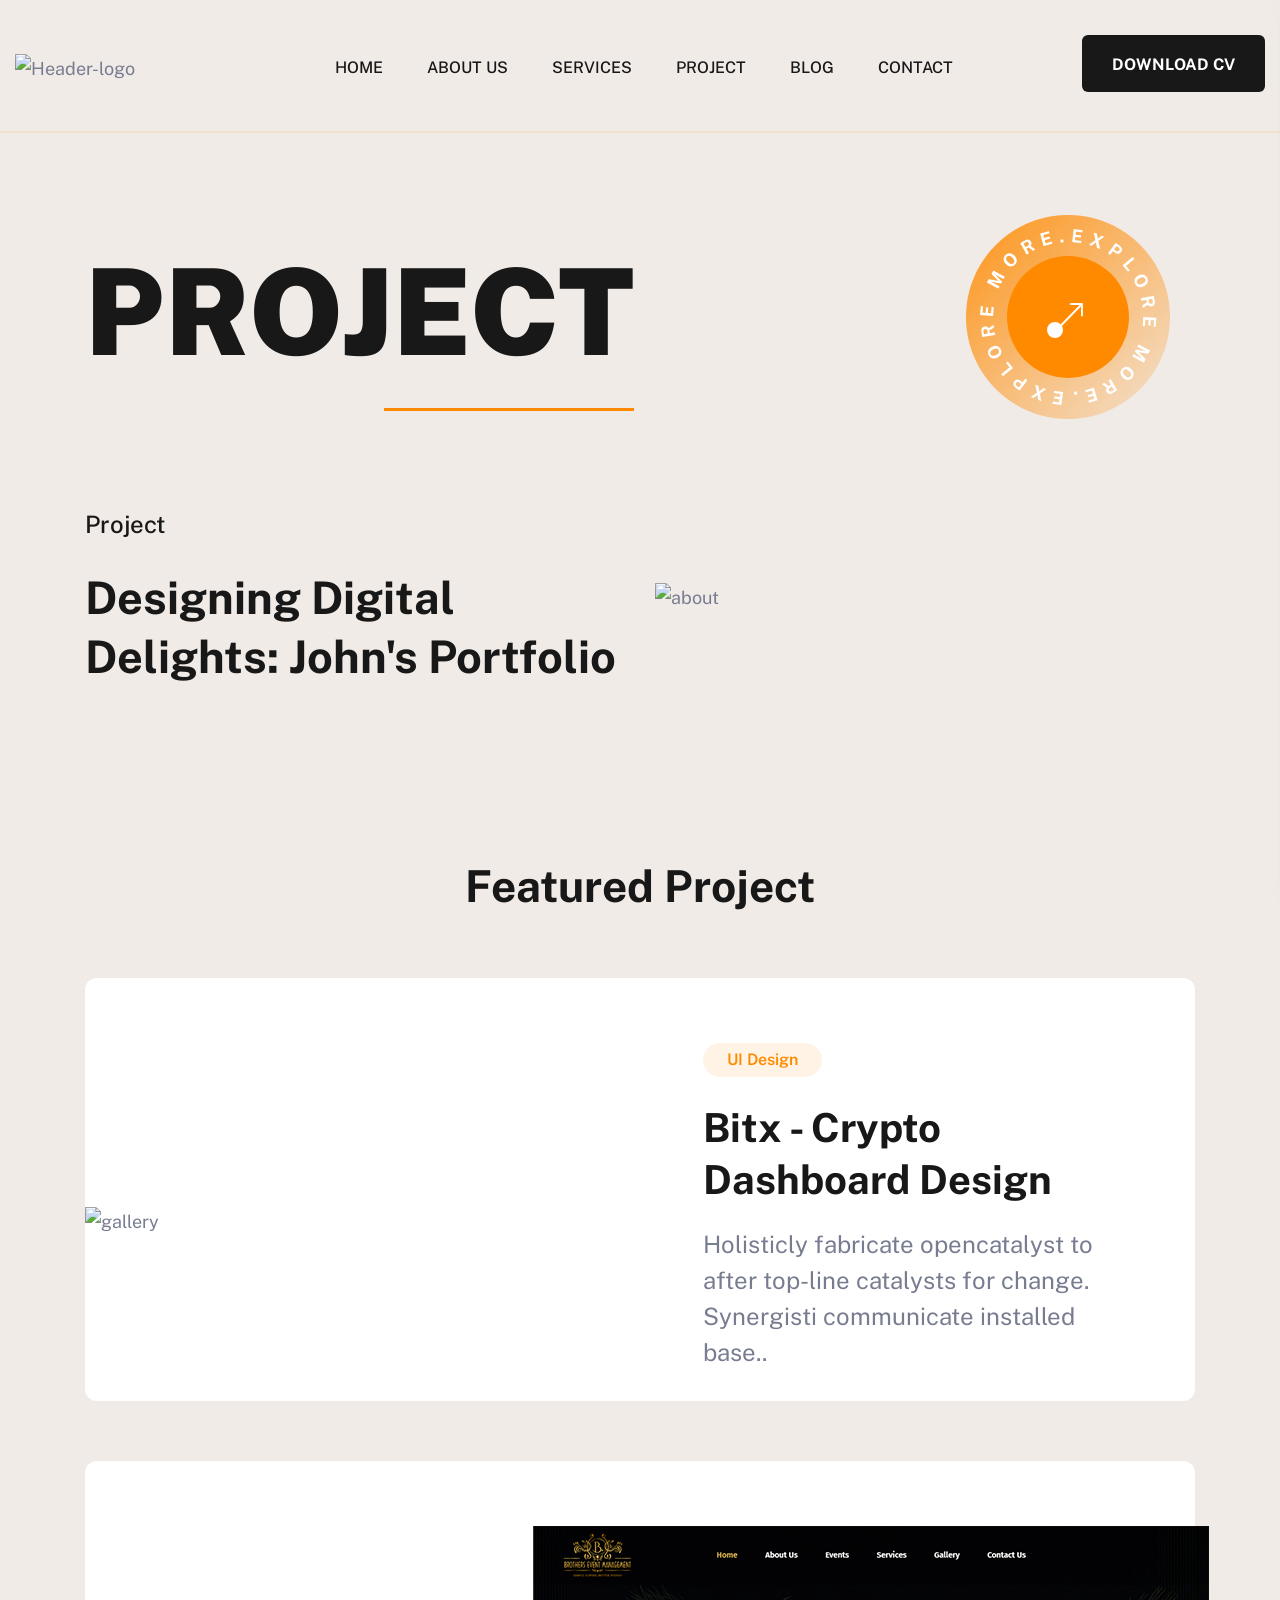
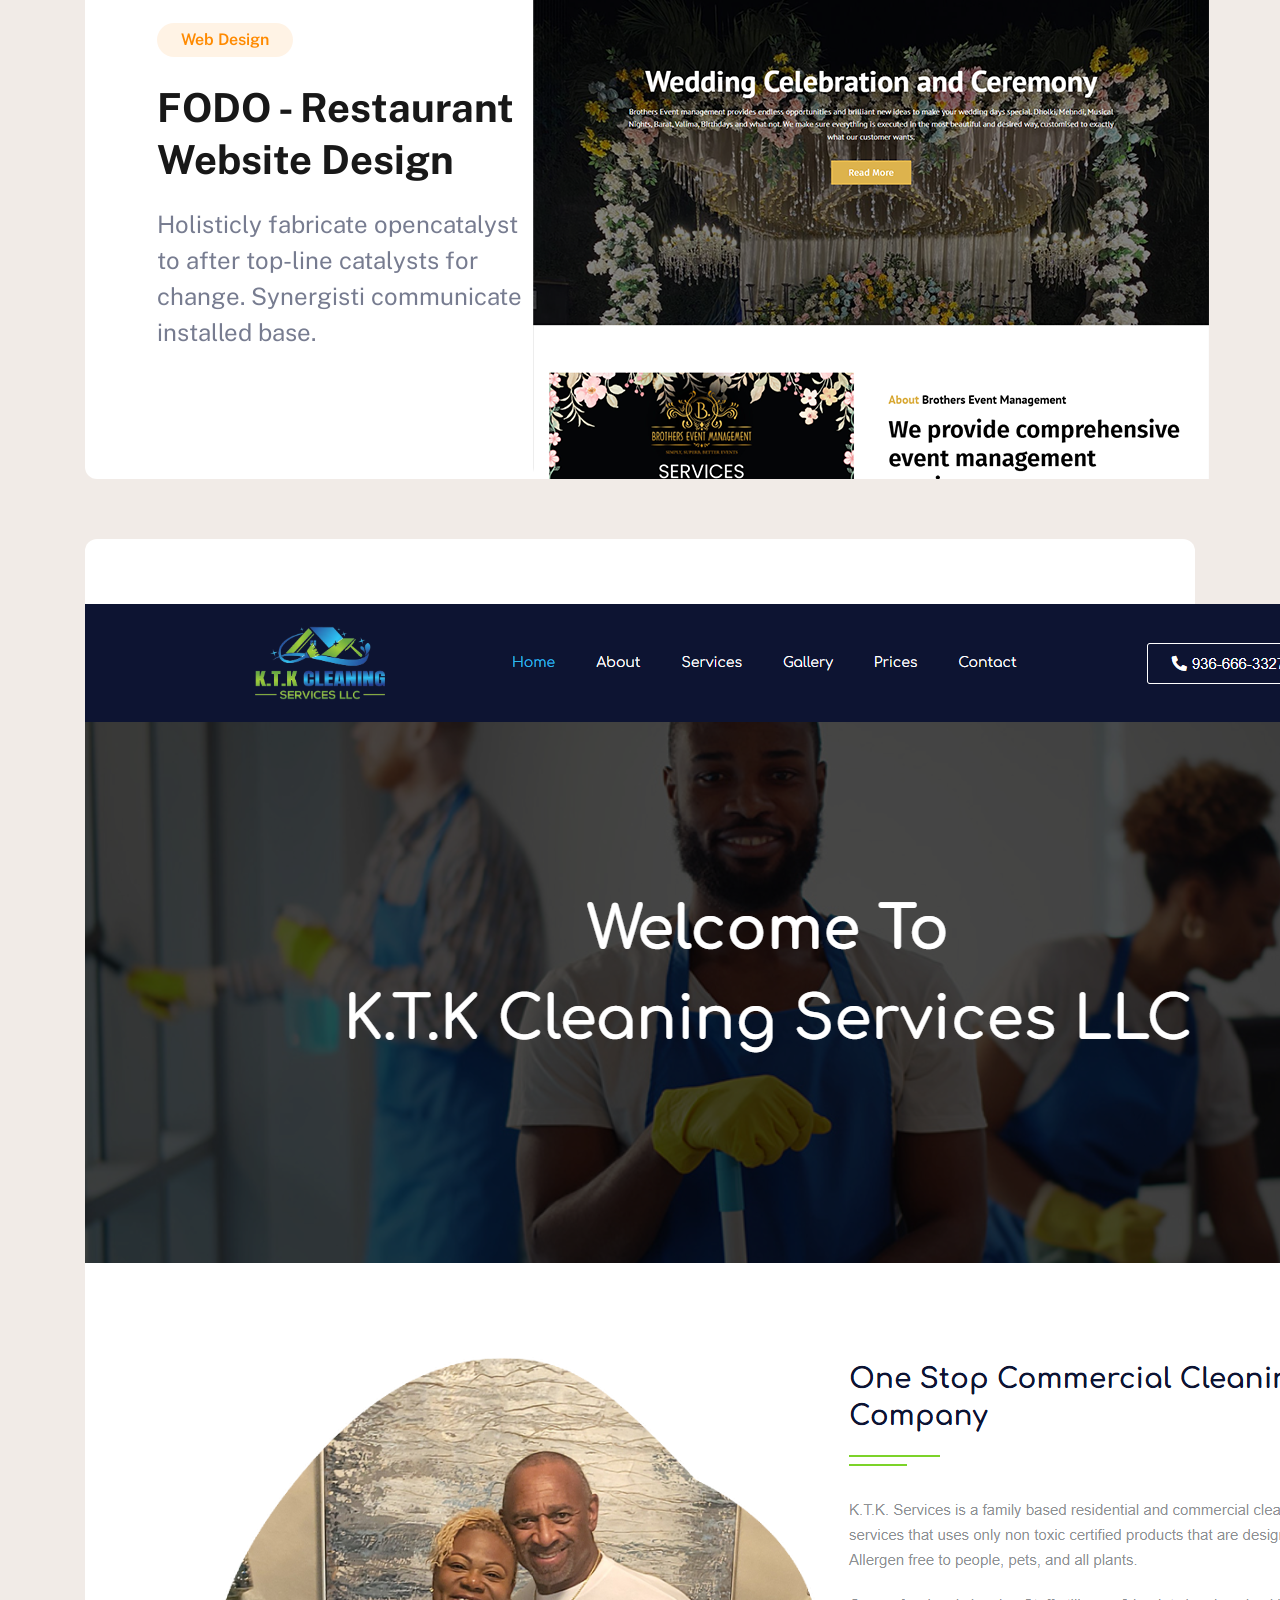
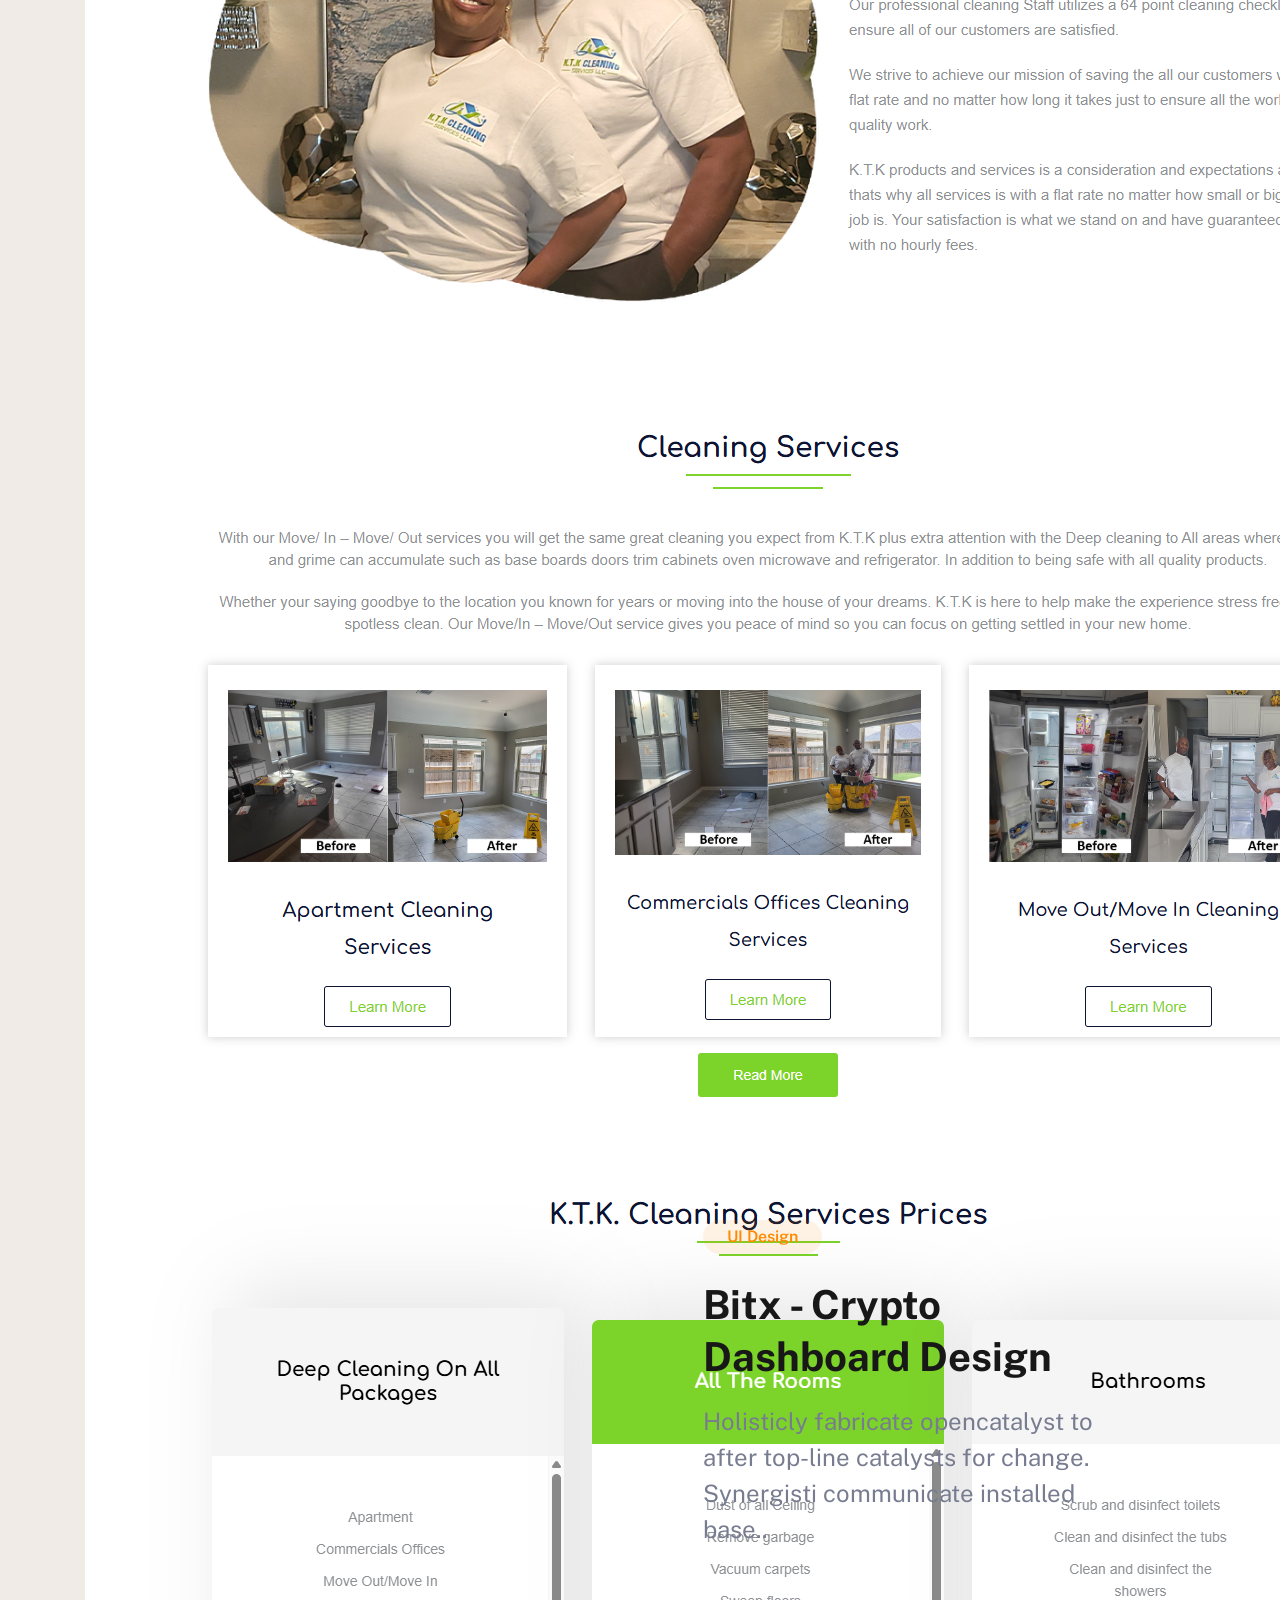
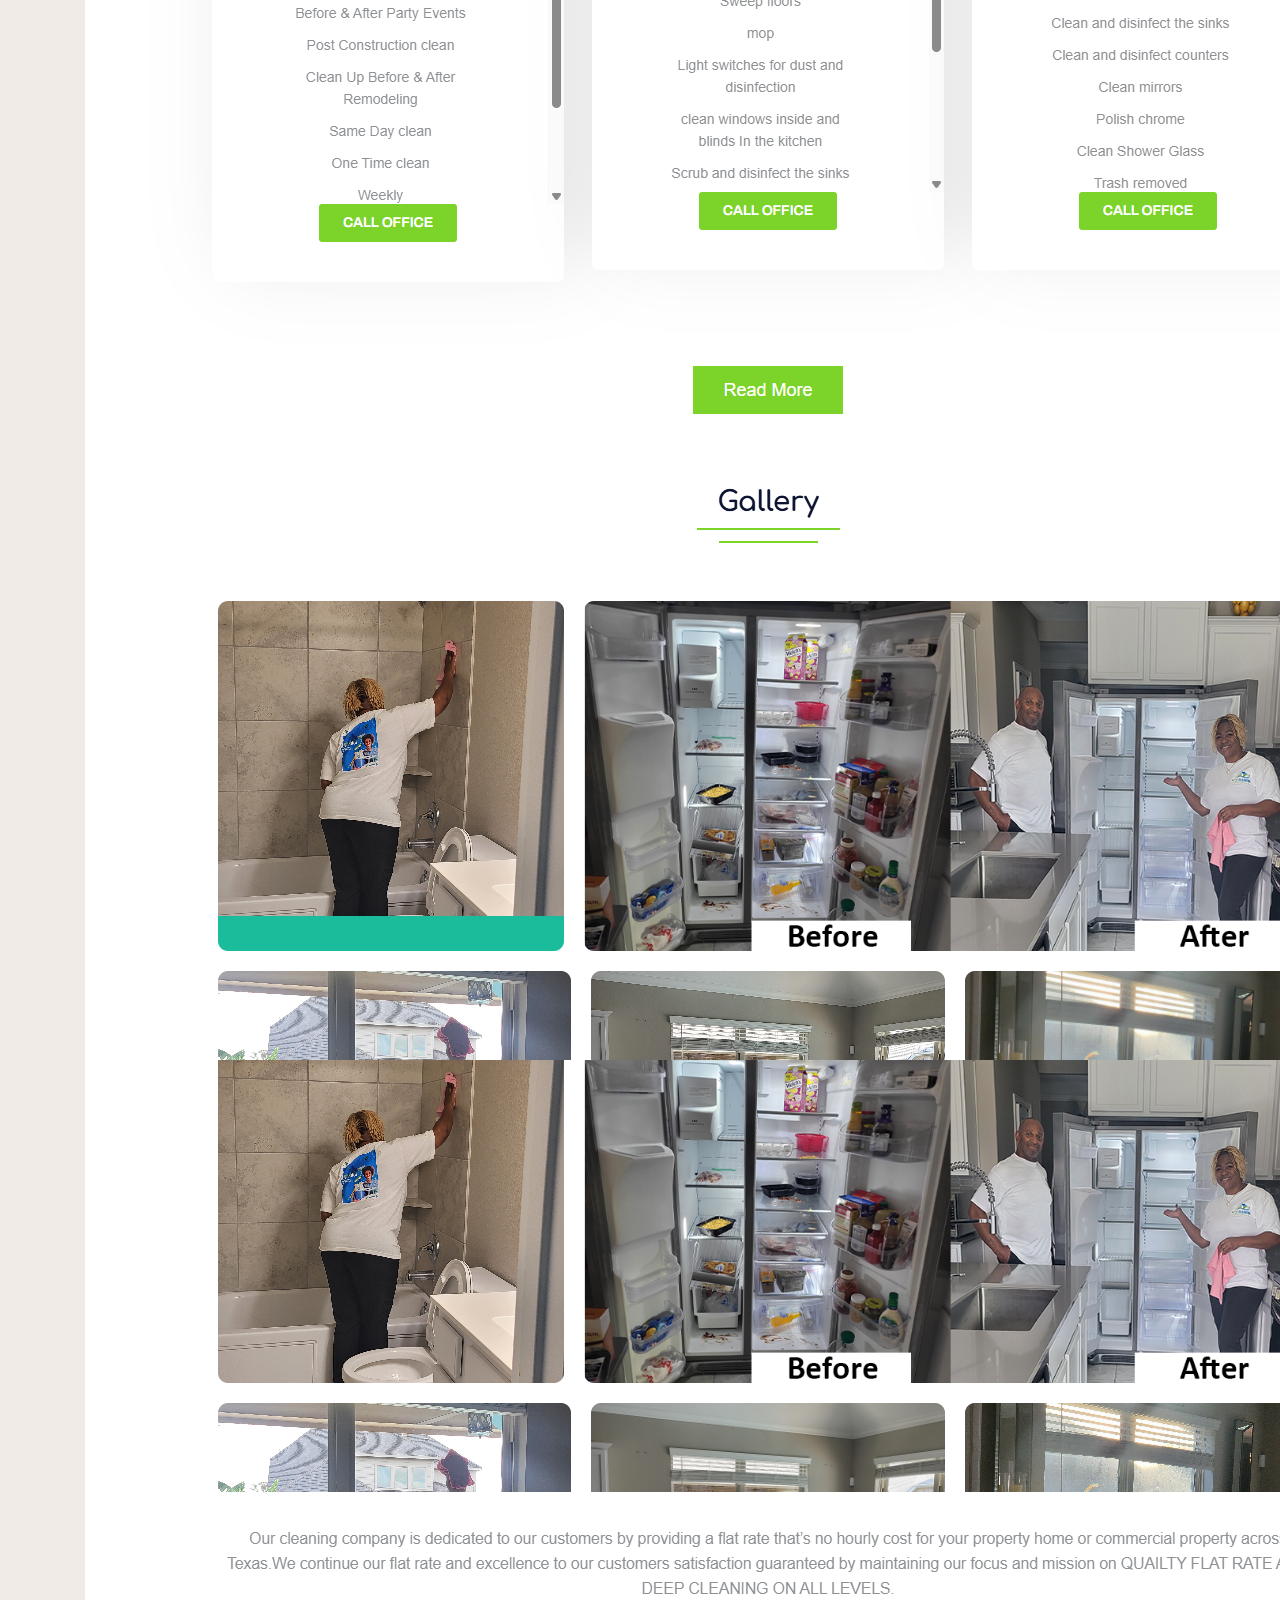
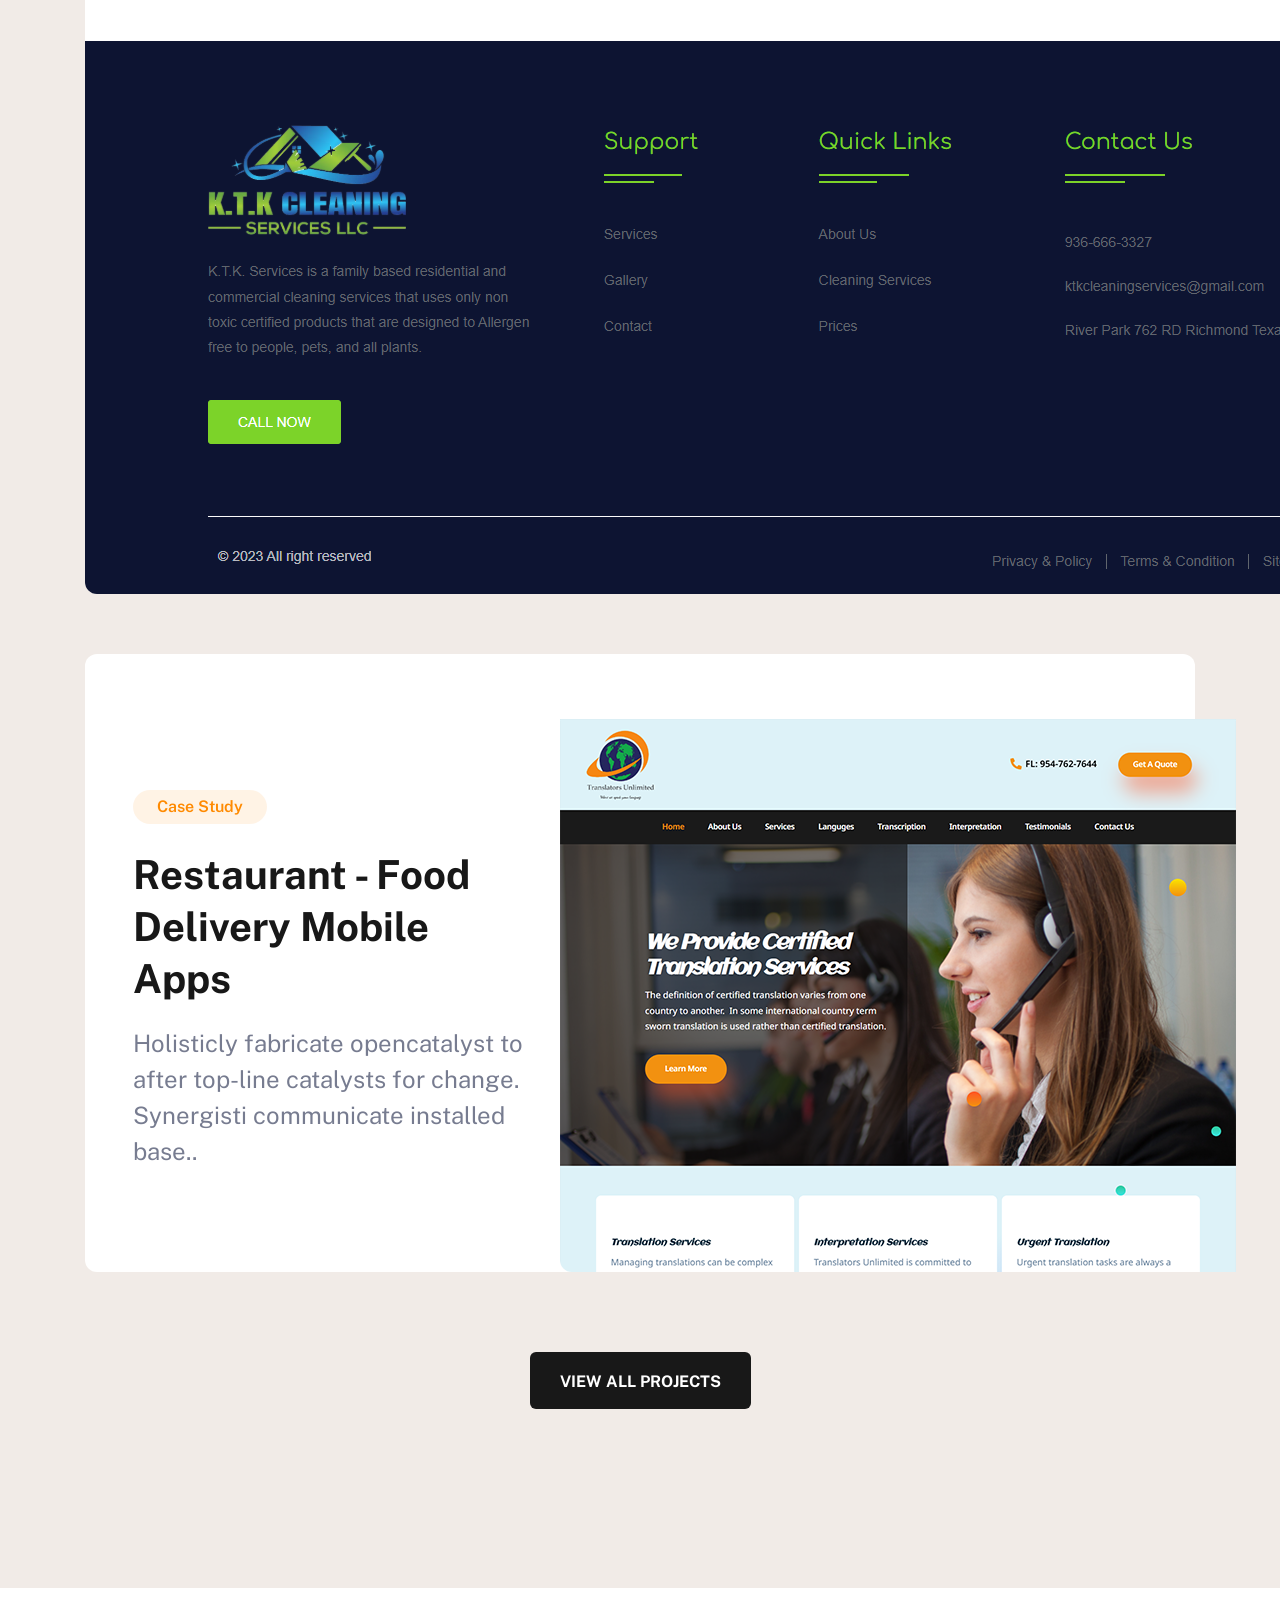
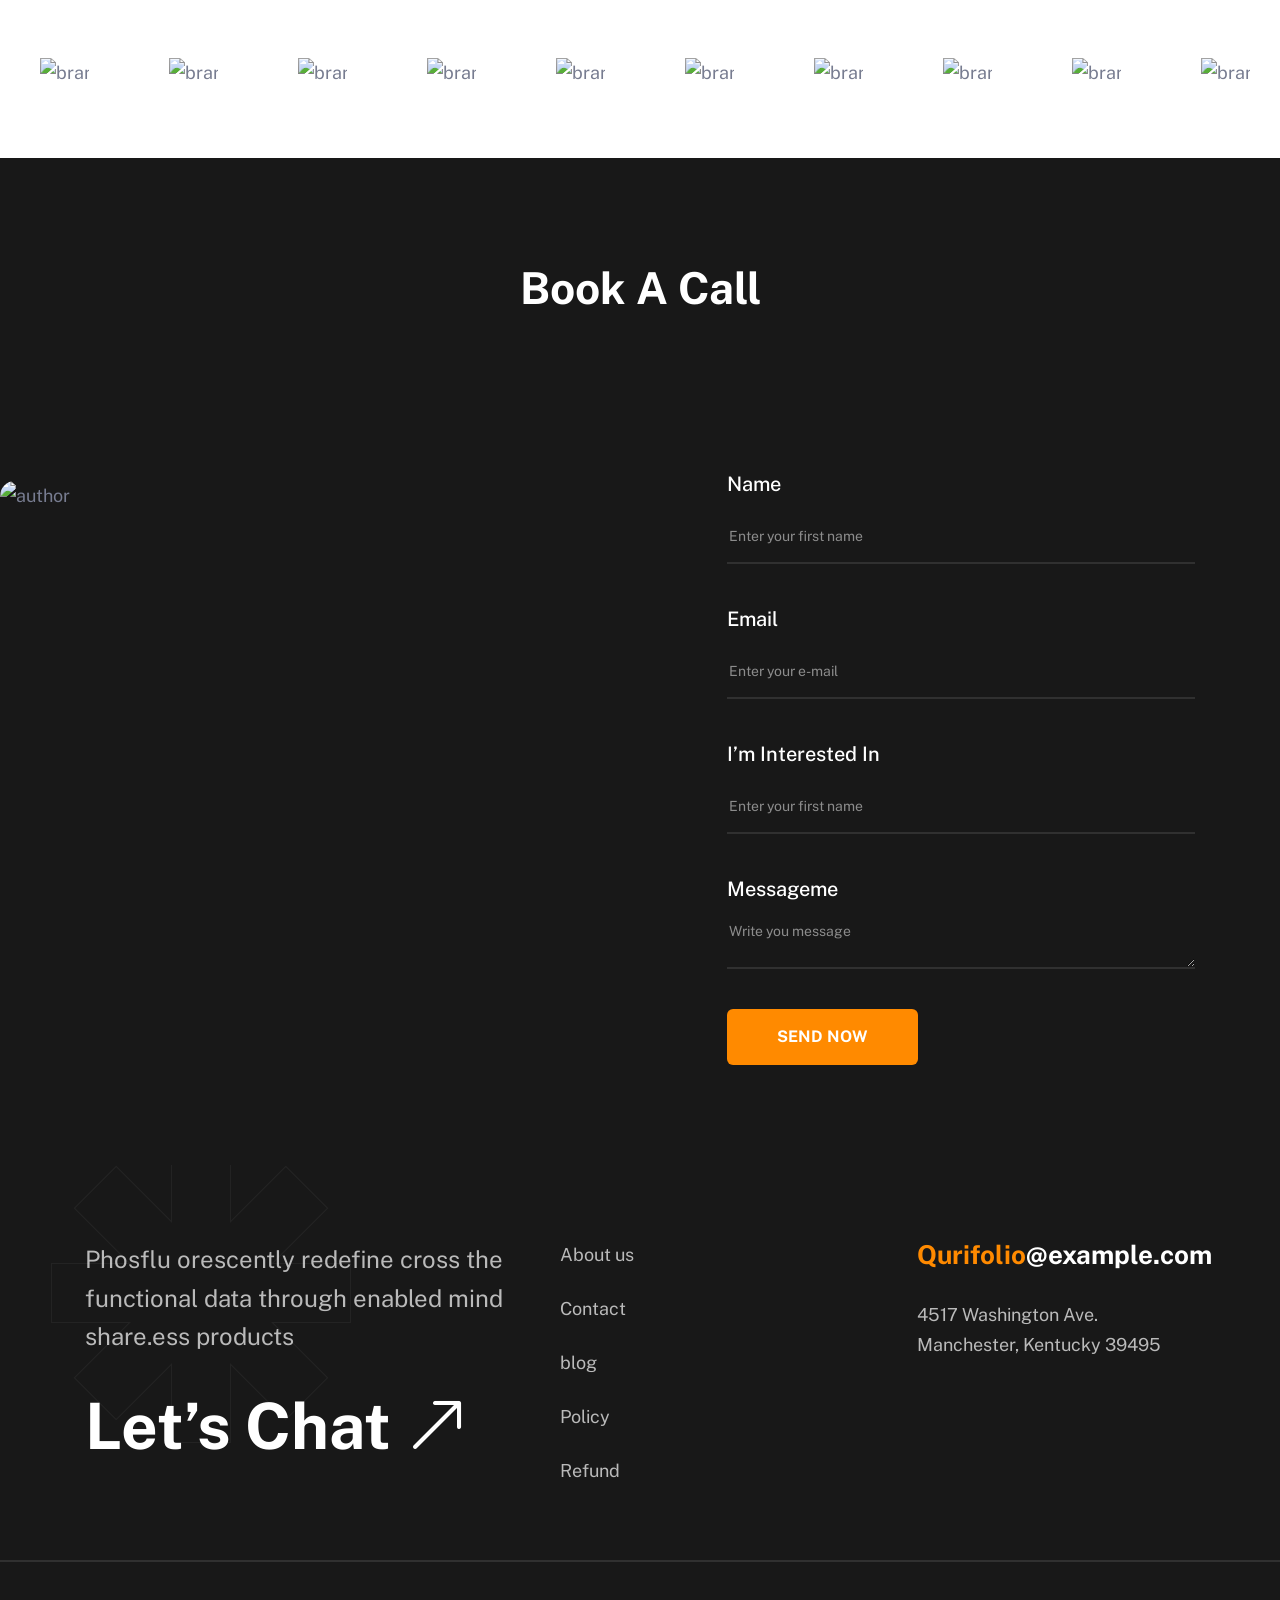
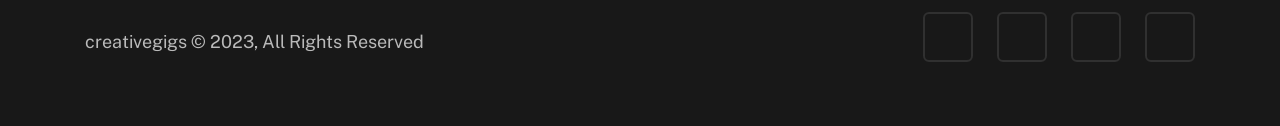
==== portfolio.html @ 5679ecc9 "Files" ====
<!DOCTYPE html>
<html class="no-js" lang="en">

<head>
	<meta charset="utf-8" />
	<meta http-equiv="x-ua-compatible" content="ie=edge" />
	<meta name="keywords"
		content="agency, photography, business, company, consulting, corporate, creative, designer, digital marketing, elementor, industry, portfolio, studio, web design">
	<meta name="description"
		content="Qurifolio - Personal Portfolio HTML5 Template for all kinds of business, modern, multipurpose, personal, marketing, portfolio, online bussines, Ecommerce, Shop,website">
	<title>Qurifolio - Personal Portfolio HTML5 Template</title>
	<meta property="og:site_name" content="Portfolio">
	<meta property="og:url" content="">
	<meta property="og:type" content="website">
	<meta property="og:title" content="Qurifolio - Personal Portfolio HTML5 Template">
	<meta name='og:image' content='images/assets/ogg.png'>
	<!-- For IE -->
	<meta http-equiv="X-UA-Compatible" content="IE=edge">
	<!-- For Resposive Device -->
	<meta name="viewport" content="width=device-width, initial-scale=1.0">
	<!-- For Window Tab Color -->
	<!-- Chrome, Firefox OS and Opera -->
	<meta name="theme-color" content="#913BFF">
	<!-- Windows Phone -->
	<meta name="msapplication-navbutton-color" content="#913BFF">
	<!-- iOS Safari -->
	<meta name="apple-mobile-web-app-status-bar-style" content="#913BFF">

	<!-- <link rel="manifest" href="site.webmanifest" /> -->
	<link rel="shortcut icon" type="image/x-icon" href="/assets/img/favicon.png" />
	<!-- Place favicon.ico in the root directory -->

	<!-- CSS here -->
	<link rel="stylesheet" href="assets/css/bootstrap.min.css" />
	<link rel="stylesheet" href="assets/fonts/bootstrap-icons/font-css.css" />
	<link rel="stylesheet" href="assets/css/animate.min.css" />
	<link rel="stylesheet" href="assets/css/slick.css" />
	<link rel="stylesheet" href="assets/css/all.min.css" />
	<link rel="stylesheet" href="assets/css/nice-select.css" />
	<link rel="stylesheet" href="assets/css/magnific-popup.css" />
	<link rel="stylesheet" href="assets/css/metisMenu.css" />
	<link rel="stylesheet" href="assets/css/aos.css" />
	<link rel="stylesheet" href="assets/css/spacing.css" />
	<link rel="stylesheet" href="assets/css/main.css" />
</head>

<body class="light-bg">
	<!-- main-page-wrapper start -->
	<div class="main-page-wrapper">
		<!--[if lte IE 9]> <p class="browserupgrade"> You are using an <strong>outdated</strong> browser. Please <a href="https://browsehappy.com/">upgrade your browser</a> to improve your experience and security. </p> <![endif]-->

		<!-- Add your site or application content here -->
		<!-- preloader -->



		<div id="preloader">
			<div class="preloader">
				<span></span>
				<span></span>
			</div>
		</div>
		<!-- preloader end  -->


		<!-- offcanvas start  -->
		<div class="offcanvas offcanvas-top theme-bg" tabindex="-1" id="offcanvasTop">
			<div class="offcanvas-header">
				<a data-bs-dismiss="offcanvas" aria-label="Close">
					<i class="fas fa-times search-close" id="search-close"></i>
				</a>
			</div>
			<div class="offcanvas-body">
				<!-- Fullscreen search -->
				<div class="search-wrap">
					<form method="get">
						<input type="search" class="main-search-input" placeholder="Search Your Keyword...">
					</form>
				</div>
				<!-- end fullscreen search -->
			</div>
		</div>
		<!-- offcanvas end  -->


		<!-- header-area start -->
		<header class="theme-main-menu theme-menu-one pt-35 pb-30">
			<div class="main-header-area">
				<div class="container-fluid">
					<div class="row align-items-center">
						<div class="col-xl-3 col-lg-2 col-6">
							<div class="logo-area">
								<a class="front" href="index.html"><img src="assets/img/logo/header-logo-1.png"
										alt="Header-logo"></a>
							</div>
						</div>
						<div class="col-xl-7 col-lg-7 col-6 d-none d-lg-block">
							<div class="main-menu d-none d-lg-block ps-xxl-5">
								<nav id="mobile-menu">
									<ul class="menu-list ps-0">
										<li>
											<a href="#">
												Home
											</a>
											<ul class="sub-menu">
												<li>
													<a href="index.html">Home Style 1</a>
												</li>
												<li>
													<a href="index-2.html">Home Style 2</a>
												</li>
												<li>
													<a href="index-3.html">Home Style 3</a>
												</li>
											</ul>
										</li>
										<li>
											<a href="about.html">About Us</a>
										</li>
										<li>
											<a href="#">Services</a>
											<ul class="sub-menu">
												<li>
													<a href="service.html">Services</a>
												</li>
												<li>
													<a href="service-details.html">Services Details</a>
												</li>
											</ul>
										</li>
										<li>
											<a href="#">Project</a>
											<ul class="sub-menu">
												<li>
													<a href="portfolio.html">Project</a>
												</li>
												<li>
													<a href="project-details.html">Project
														Details</a>
												</li>
											</ul>
										</li>
										<li>
											<a href="#">Blog</a>
											<ul class="sub-menu">
												<li>
													<a href="blog-list.html">Blog</a>
												</li>
												<li>
													<a href="blog-details.html">Blog Details</a>
												</li>
											</ul>
										</li>
										<li>
											<a href="contact.html">contact</a>
										</li>
									</ul>
								</nav>
							</div>
						</div>
						<div class="col-xl-2 col-lg-3 col-6">
							<div class="right-nav d-flex align-items-center justify-content-end">
								<div class="quote__btn d-none d-sm-inline-block">
									<a href="#" class="ht_btn">Download CV</a>
								</div>
								<div class="hamburger-menu d-lg-none d-md-inline-block ms-3">
									<a class="round-menu" href="javascript:void(0);">
										<span class="line"></span>
									</a>
								</div>
							</div>
						</div>
					</div>
				</div>
			</div>
			<!-- /.theme-main-menu -->
		</header>
		<!-- header-area end -->

		<!-- slide-bar start -->
		<aside class="slide-bar">
			<div class="close-mobile-menu">
				<a href="javascript:void(0);">
					<i class="fas fa-times"></i>
				</a>
			</div>
			<!-- offset-sidebar start -->
			<div class="offset-sidebar">
				<div class="offset-widget offset-logo mb-30">
					<a href="index.html">
						<img src="assets/img/logo/header-logo-2.png" alt="logo">
					</a>
				</div>
				<div class="mobile-menu"></div>
				<div class="offset-widget mb-40">
					<div class="info-widget">
						<h4 class="offset-title mb-20">About Us</h4>
						<p class="mb-30">
							But I must explain to you how all this mistaken idea of denouncing pleasure and
							praising pain was born and will give you a complete account of the system and
							expound the actual teachings of the great explore
						</p>
					</div>
				</div>
				<div class="offset-widget mb-30 pr-10">
					<div class="info-widget info-widget2">
						<h4 class="offset-title mb-20">Contact Info</h4>
						<p>
							<i class="fal fa-address-book"></i>
							23/A, Miranda City Likaoli Prikano, Dope</p>
						<p>
							<i class="fal fa-phone"></i>
							+0989 7876 9865 9
						</p>
						<p>
							<i class="fal fa-envelope-open"></i>
							info@example.com
						</p>
					</div>
				</div>
				<!-- <div class="login-btn text-center">
					<a class="ht_btn w-100" href="login.html">Login</a>
				</div> -->
			</div>
			<!-- offset-sidebar end -->

		</aside>
		<div class="body-overlay"></div>
		<!-- slide-bar end -->

		<main>
			<!--page-title-area start-->
			<div class="page-title-area pt-215 pb-30">
				<div class="container">
					<div class="row align-items-center">
						<div class="col-lg-9">
							<div class="page-title-wrapper text-lg-start text-center mb-40">
								<h2 class="page-title mb-10">Project</h2>
								<nav class="d-none" aria-label="breadcrumb">
									<ul class="breadcrumb list-none justify-content-center justify-content-md-start">
										<li><a href="index.html">Home</a></li>
										<li><a href="#">Pages</a></li>
										<li class="active" aria-current="page">Project</li>
									</ul>
								</nav>
							</div>
						</div>
						<div class="col-lg-3 d-none d-lg-inline-block">
							<div class="page-title-btn text-center mb-40">
								<div class="button-2">
									<a class="scroll-btn" href="#">
										<img class="bg-round" src="assets/img/about/s-button-5.png" alt="shape">
										<span class="icon">
											<i class="bi bi-arrow-up-right"></i>
										</span>
									</a>
								</div>
							</div>
						</div>
					</div>
				</div>
			</div>
			<!--page-title-area end-->


			<!-- about-section start -->
			<section class="about-section pt-20">
				<div class="container">
					<div class="row align-items-center">
						<div class="col-lg-6">
							<div class="about-text-wrapper-4 mb-30">
								<div class="upper-title-2 mb-30">Project</div>
								<h2 class="about-title mb-15">Designing Digital Delights: John's Portfolio</h2>
							</div>
						</div>
						<div class="col-lg-6">
							<div class="about-img-wrapper mb-30">
								<img class="img-fluid" src="assets/img/about/img-3.jpg" alt="about">
							</div>
						</div>
					</div>
				</div>
			</section>
			<!-- about-section end -->

			<!-- project-section start -->
			<section class="project-section pt-140 pb-170 pt-lg-80 pb-lg-100">
				<div class="container">
					<h2 class="wrapper-title text-center mb-60">Featured Project</h2>
					<div class="text-wrapper white-bg pt-65 mb-60">
						<div class="row align-items-center">
							<div class="col-lg-6 order-lg-2">
								<div class="text-wrapper-one ps-3 px-xl-5 me-xl-5 ms-xxl-4 mb-30">
									<div class="upper-title mb-25">UI Design</div>
									<h2 class="section-title mb-20">Bitx - Crypto Dashboard Design</h2>
									<p>Holisticly fabricate opencatalyst to after top-line catalysts for change.
										Synergisti
										communicate installed base..</p>
									<a class="ht-btn-two" href="project-details.html"><i
											class="bi bi-arrow-up-right"></i></a>
								</div>
							</div>
							<div class="col-lg-6">
								<div class="text-img">
									<img src="assets/img/gallery/img-1.jpg" alt="gallery">
								</div>
							</div>
						</div>
					</div>
					<div class="text-wrapper white-bg pt-65 mb-60">
						<div class="row align-items-center">
							<div class="col-xl-5 col-lg-6">
								<div class="text-wrapper-one ps-3 ps-lg-5 ms-xl-4 mb-30">
									<div class="upper-title mb-25">Web Design</div>
									<h2 class="section-title mb-20">FODO - Restaurant Website Design</h2>
									<p>Holisticly fabricate opencatalyst to after top-line catalysts for change.
										Synergisti communicate installed base.</p>
									<a class="ht-btn-two" href="project-details.html"><i
											class="bi bi-arrow-up-right"></i></a>
								</div>
							</div>
							<div class="col-xl-7 col-lg-6">
								<div class="text-img">
									<img class="webdesign" src="assets/img/gallery/img-2.png" alt="gallery">
								</div>
							</div>
						</div>
					</div>
					<div class="text-wrapper white-bg pt-65 mb-60">
						<div class="row align-items-center">
							<div class="col-lg-6 order-lg-2">
								<div class="text-wrapper-one ps-3 px-xl-5 me-xl-5 ms-xxl-4 mb-30">
									<div class="upper-title mb-25">UI Design</div>
									<h2 class="section-title mb-20">Bitx - Crypto Dashboard Design</h2>
									<p>Holisticly fabricate opencatalyst to after top-line catalysts for change.
										Synergisti
										communicate installed base..</p>
									<a class="ht-btn-two" href="project-details.html"><i
											class="bi bi-arrow-up-right"></i></a>
								</div>
							</div>
							<div class="col-lg-6">
								<div class="text-img">
									<img src="assets/img/gallery/img-4.png" alt="gallery">
								</div>
							</div>
						</div>
					</div>
					<div class="text-wrapper white-bg pt-65 mb-60">
						<div class="row align-items-center">
							<div class="col-xl-5 col-lg-6">
								<div class="text-wrapper-one ps-3 ps-lg-5 ms-xxl-4 mb-30">
									<div class="upper-title mb-25">Case Study</div>
									<h2 class="section-title mb-20">Restaurant - Food Delivery Mobile Apps</h2>
									<p>Holisticly fabricate opencatalyst to after top-line catalysts for change.
										Synergisti
										communicate installed base..</p>
									<a class="ht-btn-two" href="project-details.html"><i
											class="bi bi-arrow-up-right"></i></a>
								</div>
							</div>
							<div class="col-xl-7 col-lg-6">
								<div class="text-img tex-lg-end">
									<img src="assets/img/gallery/img-3.png" alt="gallery">
								</div>
							</div>
						</div>
					</div>
					<div class="row">
						<div class="col-12 text-center mt-20">
							<a href=" #" class="ht_btn">View All Projects</a>
						</div>
					</div>
				</div>
			</section>
			<!-- project-section end -->

			<!-- partners-section start -->
			<div class="white-bg partners-section">
				<div class="logos">
					<div class="logos-slide">
						<div class="items"> <img src="assets/img/brand/brand-1.png" alt="brand"></div>
						<div class="items"><img src="assets/img/brand/brand-line-1.svg" alt="brand"></div>
						<div class="items"><img src="assets/img/brand/brand-2.png" alt="brand"></div>
						<div class="items"> <img src="assets/img/brand/brand-line-1.svg" alt="brand"></div>
						<div class="items"><img src="assets/img/brand/brand-3.png" alt="brand"></div>
						<div class="items"><img src="assets/img/brand/brand-line-1.svg" alt="brand"></div>
					</div>
					<div class="logos-slide">
						<div class="items"> <img src="assets/img/brand/brand-1.png" alt="brand"></div>
						<div class="items"><img src="assets/img/brand/brand-line-1.svg" alt="brand"></div>
						<div class="items"><img src="assets/img/brand/brand-2.png" alt="brand"></div>
						<div class="items"> <img src="assets/img/brand/brand-line-1.svg" alt="brand"></div>
						<div class="items"><img src="assets/img/brand/brand-3.png" alt="brand"></div>
						<div class="items"><img src="assets/img/brand/brand-line-1.svg" alt="brand"></div>
					</div>
				</div>
			</div>
			<!-- partners-section end -->

			<!-- contact-section start -->
			<section class="black-bg contact-section pt-100 pb-100 pb-lg-30">
				<h2 class="wrapper-title text-white text-center mb-150 mb-lg-50">Book A Call</h2>
				<div class="left-img">
					<img class="w-100" src="assets/img/media/img-2.jpg" alt="author">
				</div>
				<div class="container">
					<div class="row">
						<div class="col-lg-6 offset-lg-6">
							<div class="main-form ms-xl-5">
								<form action="#" class="ps-xl-4">
									<label>Name</label>
									<input type="text" placeholder="Enter your first name">
									<label>Email</label>
									<input type="text" placeholder="Enter your e-mail">
									<label>I’m Interested In</label>
									<input type="text" placeholder="Enter your first name">
									<label>Messageme</label>
									<textarea cols="30" rows="10" placeholder="Write you message"></textarea>
									<button class="ht-btn-four" type="submit"><i class="bi bi-send"></i> Send
										Now</button>
								</form>
							</div>
						</div>
					</div>
				</div>
			</section>
			<!-- contact-section end -->
		</main>


		<!--footer-area start-->
		<footer class="black-bg footer-area-one position-relative">
			<div class="footer-wrapper-one pt-75 pb-20">
				<img src="assets/img/shape/star-5.png" alt="" class="shape-01s">
				<div class="container">
					<div class="row">
						<div class="col-xl-5 col-lg-5 col-md-8">
							<div class="footer-widget mb-30">
								<p class="footer-desc">Phosflu orescently redefine cross the functional data through
									enabled mind
									share.ess
									products</p>
								<a class="chatbot" href="contact.html">Let’s Chat <i
										class="bi bi-arrow-up-right"></i></a>
							</div>
						</div>
						<div class="col-xl-3 col-lg-3 col-md-4">
							<div class="footer-widget ps-xxl-5 ms-xxl-5 mb-30">
								<ul class="style-none">
									<li>
										<a href="about.html">About us</a>
									</li>
									<li>
										<a href="contact.html">Contact </a>
									</li>
									<li>
										<a href="blog.html">blog</a>
									</li>
									<li>
										<a href="contact.html">Policy</a>
									</li>
									<li>
										<a href="contact.html">Refund</a>
									</li>
								</ul>
							</div>
						</div>
						<div class="col-xl-4 col-lg-4 col-md-6">
							<div class="footer-widget mb-30 ms-xl-5 ps-xl-4">
								<a class="mail d-block mb-30" href="mailto:Qurifolio@example.com"><span
										class="text-theme">Qurifolio</span>@example.com</a>
								<address>4517 Washington Ave. Manchester,
									Kentucky 39495</address>
							</div>
						</div>
					</div>
				</div>
			</div>
			<div class="copyright-area pt-50 pb-25">
				<div class="container">
					<div class="row align-items-center">
						<div class="col-xl-6 col-lg-6 text-lg-start text-center">
							<div class="copyright-text mb-30">
								<p>
									<a href="#">creativegigs</a>
									© 2023, All Rights Reserved</p>
							</div>
						</div>
						<div class="col-xl-6 col-lg-6 text-lg-end text-center">
							<div class="social-media mb-30">
								<a href="#"><i class="fab fa-facebook-f"></i></a>
								<a href="#"><i class="fab fa-twitter"></i></a>
								<a href="#"><i class="fab fa-instagram"></i></a>
								<a href="#"><i class="fab fa-youtube"></i></a>
							</div>
						</div>
					</div>
				</div>
			</div>
		</footer>
		<!--footer-area end-->

		<!--scrollToTopBtn end-->
		<a id="scrollToTopBtn" class="progress-wrap">
			<i class="bi bi-arrow-up"></i>
		</a>


	</div>
	<!-- main-page-wrapper end -->



	<!-- JS here -->

	<script src="assets/js/vendor/jquery-2.2.4.min.js"></script>
	<script src="assets/js/vendor/popper.min.js"></script>
	<script src="assets/js/vendor/bootstrap.min.js"></script>
	<script src="assets/js/jquery.meanmenu.js"></script>
	<script src="assets/js/slick.min.js"></script>
	<script src="assets/js/jquery.easypiechart.min.js"></script>
	<script src="assets/js/jquery.counterup.min.js"></script>
	<script src="assets/js/jquery.magnific-popup.min.js"></script>
	<script src="assets/js/metisMenu.min.js"></script>
	<script src="assets/js/wow.min.js"></script>
	<script src="assets/js/jquery.waypoints.min.js"></script>
	<script src="assets/js/simpleParallax.min.js"></script>
	<script src="assets/js/aos.js"></script>
	<script src="assets/js/lenis.min.js"></script>
	<script src="assets/js/jquery.nice-select.min.js"></script>


	<!--Custom JS here -->
	<script src="assets/js/main.js"></script>


</body>

</html>
---- assets/fonts/bootstrap-icons/font-css.css ----
@font-face {
  font-family: "bootstrap-icons";
  src: url("fonts/bootstrap-icons.woff2") format("woff2"),
url("fonts/bootstrap-icons.woff") format("woff");
}

[class^="bi-"]::before,
[class*=" bi-"]::before {
  display: inline-block;
  font-family: bootstrap-icons !important;
  font-style: normal;
  font-weight: normal !important;
  font-variant: normal;
  text-transform: none;
  line-height: 1;
  vertical-align: -.125em;
  -webkit-font-smoothing: antialiased;
  -moz-osx-font-smoothing: grayscale;
}

.bi-alarm-fill::before { content: "\f101"; }
.bi-alarm::before { content: "\f102"; }
.bi-align-bottom::before { content: "\f103"; }
.bi-align-center::before { content: "\f104"; }
.bi-align-end::before { content: "\f105"; }
.bi-align-middle::before { content: "\f106"; }
.bi-align-start::before { content: "\f107"; }
.bi-align-top::before { content: "\f108"; }
.bi-alt::before { content: "\f109"; }
.bi-app-indicator::before { content: "\f10a"; }
.bi-app::before { content: "\f10b"; }
.bi-archive-fill::before { content: "\f10c"; }
.bi-archive::before { content: "\f10d"; }
.bi-arrow-90deg-down::before { content: "\f10e"; }
.bi-arrow-90deg-left::before { content: "\f10f"; }
.bi-arrow-90deg-right::before { content: "\f110"; }
.bi-arrow-90deg-up::before { content: "\f111"; }
.bi-arrow-bar-down::before { content: "\f112"; }
.bi-arrow-bar-left::before { content: "\f113"; }
.bi-arrow-bar-right::before { content: "\f114"; }
.bi-arrow-bar-up::before { content: "\f115"; }
.bi-arrow-clockwise::before { content: "\f116"; }
.bi-arrow-counterclockwise::before { content: "\f117"; }
.bi-arrow-down-circle-fill::before { content: "\f118"; }
.bi-arrow-down-circle::before { content: "\f119"; }
.bi-arrow-down-left-circle-fill::before { content: "\f11a"; }
.bi-arrow-down-left-circle::before { content: "\f11b"; }
.bi-arrow-down-left-square-fill::before { content: "\f11c"; }
.bi-arrow-down-left-square::before { content: "\f11d"; }
.bi-arrow-down-left::before { content: "\f11e"; }
.bi-arrow-down-right-circle-fill::before { content: "\f11f"; }
.bi-arrow-down-right-circle::before { content: "\f120"; }
.bi-arrow-down-right-square-fill::before { content: "\f121"; }
.bi-arrow-down-right-square::before { content: "\f122"; }
.bi-arrow-down-right::before { content: "\f123"; }
.bi-arrow-down-short::before { content: "\f124"; }
.bi-arrow-down-square-fill::before { content: "\f125"; }
.bi-arrow-down-square::before { content: "\f126"; }
.bi-arrow-down-up::before { content: "\f127"; }
.bi-arrow-down::before { content: "\f128"; }
.bi-arrow-left-circle-fill::before { content: "\f129"; }
.bi-arrow-left-circle::before { content: "\f12a"; }
.bi-arrow-left-right::before { content: "\f12b"; }
.bi-arrow-left-short::before { content: "\f12c"; }
.bi-arrow-left-square-fill::before { content: "\f12d"; }
.bi-arrow-left-square::before { content: "\f12e"; }
.bi-arrow-left::before { content: "\f12f"; }
.bi-arrow-repeat::before { content: "\f130"; }
.bi-arrow-return-left::before { content: "\f131"; }
.bi-arrow-return-right::before { content: "\f132"; }
.bi-arrow-right-circle-fill::before { content: "\f133"; }
.bi-arrow-right-circle::before { content: "\f134"; }
.bi-arrow-right-short::before { content: "\f135"; }
.bi-arrow-right-square-fill::before { content: "\f136"; }
.bi-arrow-right-square::before { content: "\f137"; }
.bi-arrow-right::before { content: "\f138"; }
.bi-arrow-up-circle-fill::before { content: "\f139"; }
.bi-arrow-up-circle::before { content: "\f13a"; }
.bi-arrow-up-left-circle-fill::before { content: "\f13b"; }
.bi-arrow-up-left-circle::before { content: "\f13c"; }
.bi-arrow-up-left-square-fill::before { content: "\f13d"; }
.bi-arrow-up-left-square::before { content: "\f13e"; }
.bi-arrow-up-left::before { content: "\f13f"; }
.bi-arrow-up-right-circle-fill::before { content: "\f140"; }
.bi-arrow-up-right-circle::before { content: "\f141"; }
.bi-arrow-up-right-square-fill::before { content: "\f142"; }
.bi-arrow-up-right-square::before { content: "\f143"; }
.bi-arrow-up-right::before { content: "\f144"; }
.bi-arrow-up-short::before { content: "\f145"; }
.bi-arrow-up-square-fill::before { content: "\f146"; }
.bi-arrow-up-square::before { content: "\f147"; }
.bi-arrow-up::before { content: "\f148"; }
.bi-arrows-angle-contract::before { content: "\f149"; }
.bi-arrows-angle-expand::before { content: "\f14a"; }
.bi-arrows-collapse::before { content: "\f14b"; }
.bi-arrows-expand::before { content: "\f14c"; }
.bi-arrows-fullscreen::before { content: "\f14d"; }
.bi-arrows-move::before { content: "\f14e"; }
.bi-aspect-ratio-fill::before { content: "\f14f"; }
.bi-aspect-ratio::before { content: "\f150"; }
.bi-asterisk::before { content: "\f151"; }
.bi-at::before { content: "\f152"; }
.bi-award-fill::before { content: "\f153"; }
.bi-award::before { content: "\f154"; }
.bi-back::before { content: "\f155"; }
.bi-backspace-fill::before { content: "\f156"; }
.bi-backspace-reverse-fill::before { content: "\f157"; }
.bi-backspace-reverse::before { content: "\f158"; }
.bi-backspace::before { content: "\f159"; }
.bi-badge-3d-fill::before { content: "\f15a"; }
.bi-badge-3d::before { content: "\f15b"; }
.bi-badge-4k-fill::before { content: "\f15c"; }
.bi-badge-4k::before { content: "\f15d"; }
.bi-badge-8k-fill::before { content: "\f15e"; }
.bi-badge-8k::before { content: "\f15f"; }
.bi-badge-ad-fill::before { content: "\f160"; }
.bi-badge-ad::before { content: "\f161"; }
.bi-badge-ar-fill::before { content: "\f162"; }
.bi-badge-ar::before { content: "\f163"; }
.bi-badge-cc-fill::before { content: "\f164"; }
.bi-badge-cc::before { content: "\f165"; }
.bi-badge-hd-fill::before { content: "\f166"; }
.bi-badge-hd::before { content: "\f167"; }
.bi-badge-tm-fill::before { content: "\f168"; }
.bi-badge-tm::before { content: "\f169"; }
.bi-badge-vo-fill::before { content: "\f16a"; }
.bi-badge-vo::before { content: "\f16b"; }
.bi-badge-vr-fill::before { content: "\f16c"; }
.bi-badge-vr::before { content: "\f16d"; }
.bi-badge-wc-fill::before { content: "\f16e"; }
.bi-badge-wc::before { content: "\f16f"; }
.bi-bag-check-fill::before { content: "\f170"; }
.bi-bag-check::before { content: "\f171"; }
.bi-bag-dash-fill::before { content: "\f172"; }
.bi-bag-dash::before { content: "\f173"; }
.bi-bag-fill::before { content: "\f174"; }
.bi-bag-plus-fill::before { content: "\f175"; }
.bi-bag-plus::before { content: "\f176"; }
.bi-bag-x-fill::before { content: "\f177"; }
.bi-bag-x::before { content: "\f178"; }
.bi-bag::before { content: "\f179"; }
.bi-bar-chart-fill::before { content: "\f17a"; }
.bi-bar-chart-line-fill::before { content: "\f17b"; }
.bi-bar-chart-line::before { content: "\f17c"; }
.bi-bar-chart-steps::before { content: "\f17d"; }
.bi-bar-chart::before { content: "\f17e"; }
.bi-basket-fill::before { content: "\f17f"; }
.bi-basket::before { content: "\f180"; }
.bi-basket2-fill::before { content: "\f181"; }
.bi-basket2::before { content: "\f182"; }
.bi-basket3-fill::before { content: "\f183"; }
.bi-basket3::before { content: "\f184"; }
.bi-battery-charging::before { content: "\f185"; }
.bi-battery-full::before { content: "\f186"; }
.bi-battery-half::before { content: "\f187"; }
.bi-battery::before { content: "\f188"; }
.bi-bell-fill::before { content: "\f189"; }
.bi-bell::before { content: "\f18a"; }
.bi-bezier::before { content: "\f18b"; }
.bi-bezier2::before { content: "\f18c"; }
.bi-bicycle::before { content: "\f18d"; }
.bi-binoculars-fill::before { content: "\f18e"; }
.bi-binoculars::before { content: "\f18f"; }
.bi-blockquote-left::before { content: "\f190"; }
.bi-blockquote-right::before { content: "\f191"; }
.bi-book-fill::before { content: "\f192"; }
.bi-book-half::before { content: "\f193"; }
.bi-book::before { content: "\f194"; }
.bi-bookmark-check-fill::before { content: "\f195"; }
.bi-bookmark-check::before { content: "\f196"; }
.bi-bookmark-dash-fill::before { content: "\f197"; }
.bi-bookmark-dash::before { content: "\f198"; }
.bi-bookmark-fill::before { content: "\f199"; }
.bi-bookmark-heart-fill::before { content: "\f19a"; }
.bi-bookmark-heart::before { content: "\f19b"; }
.bi-bookmark-plus-fill::before { content: "\f19c"; }
.bi-bookmark-plus::before { content: "\f19d"; }
.bi-bookmark-star-fill::before { content: "\f19e"; }
.bi-bookmark-star::before { content: "\f19f"; }
.bi-bookmark-x-fill::before { content: "\f1a0"; }
.bi-bookmark-x::before { content: "\f1a1"; }
.bi-bookmark::before { content: "\f1a2"; }
.bi-bookmarks-fill::before { content: "\f1a3"; }
.bi-bookmarks::before { content: "\f1a4"; }
.bi-bookshelf::before { content: "\f1a5"; }
.bi-bootstrap-fill::before { content: "\f1a6"; }
.bi-bootstrap-reboot::before { content: "\f1a7"; }
.bi-bootstrap::before { content: "\f1a8"; }
.bi-border-all::before { content: "\f1a9"; }
.bi-border-bottom::before { content: "\f1aa"; }
.bi-border-center::before { content: "\f1ab"; }
.bi-border-inner::before { content: "\f1ac"; }
.bi-border-left::before { content: "\f1ad"; }
.bi-border-middle::before { content: "\f1ae"; }
.bi-border-outer::before { content: "\f1af"; }
.bi-border-right::before { content: "\f1b0"; }
.bi-border-style::before { content: "\f1b1"; }
.bi-border-top::before { content: "\f1b2"; }
.bi-border-width::before { content: "\f1b3"; }
.bi-border::before { content: "\f1b4"; }
.bi-bounding-box-circles::before { content: "\f1b5"; }
.bi-bounding-box::before { content: "\f1b6"; }
.bi-box-arrow-down-left::before { content: "\f1b7"; }
.bi-box-arrow-down-right::before { content: "\f1b8"; }
.bi-box-arrow-down::before { content: "\f1b9"; }
.bi-box-arrow-in-down-left::before { content: "\f1ba"; }
.bi-box-arrow-in-down-right::before { content: "\f1bb"; }
.bi-box-arrow-in-down::before { content: "\f1bc"; }
.bi-box-arrow-in-left::before { content: "\f1bd"; }
.bi-box-arrow-in-right::before { content: "\f1be"; }
.bi-box-arrow-in-up-left::before { content: "\f1bf"; }
.bi-box-arrow-in-up-right::before { content: "\f1c0"; }
.bi-box-arrow-in-up::before { content: "\f1c1"; }
.bi-box-arrow-left::before { content: "\f1c2"; }
.bi-box-arrow-right::before { content: "\f1c3"; }
.bi-box-arrow-up-left::before { content: "\f1c4"; }
.bi-box-arrow-up-right::before { content: "\f1c5"; }
.bi-box-arrow-up::before { content: "\f1c6"; }
.bi-box-seam::before { content: "\f1c7"; }
.bi-box::before { content: "\f1c8"; }
.bi-braces::before { content: "\f1c9"; }
.bi-bricks::before { content: "\f1ca"; }
.bi-briefcase-fill::before { content: "\f1cb"; }
.bi-briefcase::before { content: "\f1cc"; }
.bi-brightness-alt-high-fill::before { content: "\f1cd"; }
.bi-brightness-alt-high::before { content: "\f1ce"; }
.bi-brightness-alt-low-fill::before { content: "\f1cf"; }
.bi-brightness-alt-low::before { content: "\f1d0"; }
.bi-brightness-high-fill::before { content: "\f1d1"; }
.bi-brightness-high::before { content: "\f1d2"; }
.bi-brightness-low-fill::before { content: "\f1d3"; }
.bi-brightness-low::before { content: "\f1d4"; }
.bi-broadcast-pin::before { content: "\f1d5"; }
.bi-broadcast::before { content: "\f1d6"; }
.bi-brush-fill::before { content: "\f1d7"; }
.bi-brush::before { content: "\f1d8"; }
.bi-bucket-fill::before { content: "\f1d9"; }
.bi-bucket::before { content: "\f1da"; }
.bi-bug-fill::before { content: "\f1db"; }
.bi-bug::before { content: "\f1dc"; }
.bi-building::before { content: "\f1dd"; }
.bi-bullseye::before { content: "\f1de"; }
.bi-calculator-fill::before { content: "\f1df"; }
.bi-calculator::before { content: "\f1e0"; }
.bi-calendar-check-fill::before { content: "\f1e1"; }
.bi-calendar-check::before { content: "\f1e2"; }
.bi-calendar-date-fill::before { content: "\f1e3"; }
.bi-calendar-date::before { content: "\f1e4"; }
.bi-calendar-day-fill::before { content: "\f1e5"; }
.bi-calendar-day::before { content: "\f1e6"; }
.bi-calendar-event-fill::before { content: "\f1e7"; }
.bi-calendar-event::before { content: "\f1e8"; }
.bi-calendar-fill::before { content: "\f1e9"; }
.bi-calendar-minus-fill::before { content: "\f1ea"; }
.bi-calendar-minus::before { content: "\f1eb"; }
.bi-calendar-month-fill::before { content: "\f1ec"; }
.bi-calendar-month::before { content: "\f1ed"; }
.bi-calendar-plus-fill::before { content: "\f1ee"; }
.bi-calendar-plus::before { content: "\f1ef"; }
.bi-calendar-range-fill::before { content: "\f1f0"; }
.bi-calendar-range::before { content: "\f1f1"; }
.bi-calendar-week-fill::before { content: "\f1f2"; }
.bi-calendar-week::before { content: "\f1f3"; }
.bi-calendar-x-fill::before { content: "\f1f4"; }
.bi-calendar-x::before { content: "\f1f5"; }
.bi-calendar::before { content: "\f1f6"; }
.bi-calendar2-check-fill::before { content: "\f1f7"; }
.bi-calendar2-check::before { content: "\f1f8"; }
.bi-calendar2-date-fill::before { content: "\f1f9"; }
.bi-calendar2-date::before { content: "\f1fa"; }
.bi-calendar2-day-fill::before { content: "\f1fb"; }
.bi-calendar2-day::before { content: "\f1fc"; }
.bi-calendar2-event-fill::before { content: "\f1fd"; }
.bi-calendar2-event::before { content: "\f1fe"; }
.bi-calendar2-fill::before { content: "\f1ff"; }
.bi-calendar2-minus-fill::before { content: "\f200"; }
.bi-calendar2-minus::before { content: "\f201"; }
.bi-calendar2-month-fill::before { content: "\f202"; }
.bi-calendar2-month::before { content: "\f203"; }
.bi-calendar2-plus-fill::before { content: "\f204"; }
.bi-calendar2-plus::before { content: "\f205"; }
.bi-calendar2-range-fill::before { content: "\f206"; }
.bi-calendar2-range::before { content: "\f207"; }
.bi-calendar2-week-fill::before { content: "\f208"; }
.bi-calendar2-week::before { content: "\f209"; }
.bi-calendar2-x-fill::before { content: "\f20a"; }
.bi-calendar2-x::before { content: "\f20b"; }
.bi-calendar2::before { content: "\f20c"; }
.bi-calendar3-event-fill::before { content: "\f20d"; }
.bi-calendar3-event::before { content: "\f20e"; }
.bi-calendar3-fill::before { content: "\f20f"; }
.bi-calendar3-range-fill::before { content: "\f210"; }
.bi-calendar3-range::before { content: "\f211"; }
.bi-calendar3-week-fill::before { content: "\f212"; }
.bi-calendar3-week::before { content: "\f213"; }
.bi-calendar3::before { content: "\f214"; }
.bi-calendar4-event::before { content: "\f215"; }
.bi-calendar4-range::before { content: "\f216"; }
.bi-calendar4-week::before { content: "\f217"; }
.bi-calendar4::before { content: "\f218"; }
.bi-camera-fill::before { content: "\f219"; }
.bi-camera-reels-fill::before { content: "\f21a"; }
.bi-camera-reels::before { content: "\f21b"; }
.bi-camera-video-fill::before { content: "\f21c"; }
.bi-camera-video-off-fill::before { content: "\f21d"; }
.bi-camera-video-off::before { content: "\f21e"; }
.bi-camera-video::before { content: "\f21f"; }
.bi-camera::before { content: "\f220"; }
.bi-camera2::before { content: "\f221"; }
.bi-capslock-fill::before { content: "\f222"; }
.bi-capslock::before { content: "\f223"; }
.bi-card-checklist::before { content: "\f224"; }
.bi-card-heading::before { content: "\f225"; }
.bi-card-image::before { content: "\f226"; }
.bi-card-list::before { content: "\f227"; }
.bi-card-text::before { content: "\f228"; }
.bi-caret-down-fill::before { content: "\f229"; }
.bi-caret-down-square-fill::before { content: "\f22a"; }
.bi-caret-down-square::before { content: "\f22b"; }
.bi-caret-down::before { content: "\f22c"; }
.bi-caret-left-fill::before { content: "\f22d"; }
.bi-caret-left-square-fill::before { content: "\f22e"; }
.bi-caret-left-square::before { content: "\f22f"; }
.bi-caret-left::before { content: "\f230"; }
.bi-caret-right-fill::before { content: "\f231"; }
.bi-caret-right-square-fill::before { content: "\f232"; }
.bi-caret-right-square::before { content: "\f233"; }
.bi-caret-right::before { content: "\f234"; }
.bi-caret-up-fill::before { content: "\f235"; }
.bi-caret-up-square-fill::before { content: "\f236"; }
.bi-caret-up-square::before { content: "\f237"; }
.bi-caret-up::before { content: "\f238"; }
.bi-cart-check-fill::before { content: "\f239"; }
.bi-cart-check::before { content: "\f23a"; }
.bi-cart-dash-fill::before { content: "\f23b"; }
.bi-cart-dash::before { content: "\f23c"; }
.bi-cart-fill::before { content: "\f23d"; }
.bi-cart-plus-fill::before { content: "\f23e"; }
.bi-cart-plus::before { content: "\f23f"; }
.bi-cart-x-fill::before { content: "\f240"; }
.bi-cart-x::before { content: "\f241"; }
.bi-cart::before { content: "\f242"; }
.bi-cart2::before { content: "\f243"; }
.bi-cart3::before { content: "\f244"; }
.bi-cart4::before { content: "\f245"; }
.bi-cash-stack::before { content: "\f246"; }
.bi-cash::before { content: "\f247"; }
.bi-cast::before { content: "\f248"; }
.bi-chat-dots-fill::before { content: "\f249"; }
.bi-chat-dots::before { content: "\f24a"; }
.bi-chat-fill::before { content: "\f24b"; }
.bi-chat-left-dots-fill::before { content: "\f24c"; }
.bi-chat-left-dots::before { content: "\f24d"; }
.bi-chat-left-fill::before { content: "\f24e"; }
.bi-chat-left-quote-fill::before { content: "\f24f"; }
.bi-chat-left-quote::before { content: "\f250"; }
.bi-chat-left-text-fill::before { content: "\f251"; }
.bi-chat-left-text::before { content: "\f252"; }
.bi-chat-left::before { content: "\f253"; }
.bi-chat-quote-fill::before { content: "\f254"; }
.bi-chat-quote::before { content: "\f255"; }
.bi-chat-right-dots-fill::before { content: "\f256"; }
.bi-chat-right-dots::before { content: "\f257"; }
.bi-chat-right-fill::before { content: "\f258"; }
.bi-chat-right-quote-fill::before { content: "\f259"; }
.bi-chat-right-quote::before { content: "\f25a"; }
.bi-chat-right-text-fill::before { content: "\f25b"; }
.bi-chat-right-text::before { content: "\f25c"; }
.bi-chat-right::before { content: "\f25d"; }
.bi-chat-square-dots-fill::before { content: "\f25e"; }
.bi-chat-square-dots::before { content: "\f25f"; }
.bi-chat-square-fill::before { content: "\f260"; }
.bi-chat-square-quote-fill::before { content: "\f261"; }
.bi-chat-square-quote::before { content: "\f262"; }
.bi-chat-square-text-fill::before { content: "\f263"; }
.bi-chat-square-text::before { content: "\f264"; }
.bi-chat-square::before { content: "\f265"; }
.bi-chat-text-fill::before { content: "\f266"; }
.bi-chat-text::before { content: "\f267"; }
.bi-chat::before { content: "\f268"; }
.bi-check-all::before { content: "\f269"; }
.bi-check-circle-fill::before { content: "\f26a"; }
.bi-check-circle::before { content: "\f26b"; }
.bi-check-square-fill::before { content: "\f26c"; }
.bi-check-square::before { content: "\f26d"; }
.bi-check::before { content: "\f26e"; }
.bi-check2-all::before { content: "\f26f"; }
.bi-check2-circle::before { content: "\f270"; }
.bi-check2-square::before { content: "\f271"; }
.bi-check2::before { content: "\f272"; }
.bi-chevron-bar-contract::before { content: "\f273"; }
.bi-chevron-bar-down::before { content: "\f274"; }
.bi-chevron-bar-expand::before { content: "\f275"; }
.bi-chevron-bar-left::before { content: "\f276"; }
.bi-chevron-bar-right::before { content: "\f277"; }
.bi-chevron-bar-up::before { content: "\f278"; }
.bi-chevron-compact-down::before { content: "\f279"; }
.bi-chevron-compact-left::before { content: "\f27a"; }
.bi-chevron-compact-right::before { content: "\f27b"; }
.bi-chevron-compact-up::before { content: "\f27c"; }
.bi-chevron-contract::before { content: "\f27d"; }
.bi-chevron-double-down::before { content: "\f27e"; }
.bi-chevron-double-left::before { content: "\f27f"; }
.bi-chevron-double-right::before { content: "\f280"; }
.bi-chevron-double-up::before { content: "\f281"; }
.bi-chevron-down::before { content: "\f282"; }
.bi-chevron-expand::before { content: "\f283"; }
.bi-chevron-left::before { content: "\f284"; }
.bi-chevron-right::before { content: "\f285"; }
.bi-chevron-up::before { content: "\f286"; }
.bi-circle-fill::before { content: "\f287"; }
.bi-circle-half::before { content: "\f288"; }
.bi-circle-square::before { content: "\f289"; }
.bi-circle::before { content: "\f28a"; }
.bi-clipboard-check::before { content: "\f28b"; }
.bi-clipboard-data::before { content: "\f28c"; }
.bi-clipboard-minus::before { content: "\f28d"; }
.bi-clipboard-plus::before { content: "\f28e"; }
.bi-clipboard-x::before { content: "\f28f"; }
.bi-clipboard::before { content: "\f290"; }
.bi-clock-fill::before { content: "\f291"; }
.bi-clock-history::before { content: "\f292"; }
.bi-clock::before { content: "\f293"; }
.bi-cloud-arrow-down-fill::before { content: "\f294"; }
.bi-cloud-arrow-down::before { content: "\f295"; }
.bi-cloud-arrow-up-fill::before { content: "\f296"; }
.bi-cloud-arrow-up::before { content: "\f297"; }
.bi-cloud-check-fill::before { content: "\f298"; }
.bi-cloud-check::before { content: "\f299"; }
.bi-cloud-download-fill::before { content: "\f29a"; }
.bi-cloud-download::before { content: "\f29b"; }
.bi-cloud-drizzle-fill::before { content: "\f29c"; }
.bi-cloud-drizzle::before { content: "\f29d"; }
.bi-cloud-fill::before { content: "\f29e"; }
.bi-cloud-fog-fill::before { content: "\f29f"; }
.bi-cloud-fog::before { content: "\f2a0"; }
.bi-cloud-fog2-fill::before { content: "\f2a1"; }
.bi-cloud-fog2::before { content: "\f2a2"; }
.bi-cloud-hail-fill::before { content: "\f2a3"; }
.bi-cloud-hail::before { content: "\f2a4"; }
.bi-cloud-haze-1::before { content: "\f2a5"; }
.bi-cloud-haze-fill::before { content: "\f2a6"; }
.bi-cloud-haze::before { content: "\f2a7"; }
.bi-cloud-haze2-fill::before { content: "\f2a8"; }
.bi-cloud-lightning-fill::before { content: "\f2a9"; }
.bi-cloud-lightning-rain-fill::before { content: "\f2aa"; }
.bi-cloud-lightning-rain::before { content: "\f2ab"; }
.bi-cloud-lightning::before { content: "\f2ac"; }
.bi-cloud-minus-fill::before { content: "\f2ad"; }
.bi-cloud-minus::before { content: "\f2ae"; }
.bi-cloud-moon-fill::before { content: "\f2af"; }
.bi-cloud-moon::before { content: "\f2b0"; }
.bi-cloud-plus-fill::before { content: "\f2b1"; }
.bi-cloud-plus::before { content: "\f2b2"; }
.bi-cloud-rain-fill::before { content: "\f2b3"; }
.bi-cloud-rain-heavy-fill::before { content: "\f2b4"; }
.bi-cloud-rain-heavy::before { content: "\f2b5"; }
.bi-cloud-rain::before { content: "\f2b6"; }
.bi-cloud-slash-fill::before { content: "\f2b7"; }
.bi-cloud-slash::before { content: "\f2b8"; }
.bi-cloud-sleet-fill::before { content: "\f2b9"; }
.bi-cloud-sleet::before { content: "\f2ba"; }
.bi-cloud-snow-fill::before { content: "\f2bb"; }
.bi-cloud-snow::before { content: "\f2bc"; }
.bi-cloud-sun-fill::before { content: "\f2bd"; }
.bi-cloud-sun::before { content: "\f2be"; }
.bi-cloud-upload-fill::before { content: "\f2bf"; }
.bi-cloud-upload::before { content: "\f2c0"; }
.bi-cloud::before { content: "\f2c1"; }
.bi-clouds-fill::before { content: "\f2c2"; }
.bi-clouds::before { content: "\f2c3"; }
.bi-cloudy-fill::before { content: "\f2c4"; }
.bi-cloudy::before { content: "\f2c5"; }
.bi-code-slash::before { content: "\f2c6"; }
.bi-code-square::before { content: "\f2c7"; }
.bi-code::before { content: "\f2c8"; }
.bi-collection-fill::before { content: "\f2c9"; }
.bi-collection-play-fill::before { content: "\f2ca"; }
.bi-collection-play::before { content: "\f2cb"; }
.bi-collection::before { content: "\f2cc"; }
.bi-columns-gap::before { content: "\f2cd"; }
.bi-columns::before { content: "\f2ce"; }
.bi-command::before { content: "\f2cf"; }
.bi-compass-fill::before { content: "\f2d0"; }
.bi-compass::before { content: "\f2d1"; }
.bi-cone-striped::before { content: "\f2d2"; }
.bi-cone::before { content: "\f2d3"; }
.bi-controller::before { content: "\f2d4"; }
.bi-cpu-fill::before { content: "\f2d5"; }
.bi-cpu::before { content: "\f2d6"; }
.bi-credit-card-2-back-fill::before { content: "\f2d7"; }
.bi-credit-card-2-back::before { content: "\f2d8"; }
.bi-credit-card-2-front-fill::before { content: "\f2d9"; }
.bi-credit-card-2-front::before { content: "\f2da"; }
.bi-credit-card-fill::before { content: "\f2db"; }
.bi-credit-card::before { content: "\f2dc"; }
.bi-crop::before { content: "\f2dd"; }
.bi-cup-fill::before { content: "\f2de"; }
.bi-cup-straw::before { content: "\f2df"; }
.bi-cup::before { content: "\f2e0"; }
.bi-cursor-fill::before { content: "\f2e1"; }
.bi-cursor-text::before { content: "\f2e2"; }
.bi-cursor::before { content: "\f2e3"; }
.bi-dash-circle-dotted::before { content: "\f2e4"; }
.bi-dash-circle-fill::before { content: "\f2e5"; }
.bi-dash-circle::before { content: "\f2e6"; }
.bi-dash-square-dotted::before { content: "\f2e7"; }
.bi-dash-square-fill::before { content: "\f2e8"; }
.bi-dash-square::before { content: "\f2e9"; }
.bi-dash::before { content: "\f2ea"; }
.bi-diagram-2-fill::before { content: "\f2eb"; }
.bi-diagram-2::before { content: "\f2ec"; }
.bi-diagram-3-fill::before { content: "\f2ed"; }
.bi-diagram-3::before { content: "\f2ee"; }
.bi-diamond-fill::before { content: "\f2ef"; }
.bi-diamond-half::before { content: "\f2f0"; }
.bi-diamond::before { content: "\f2f1"; }
.bi-dice-1-fill::before { content: "\f2f2"; }
.bi-dice-1::before { content: "\f2f3"; }
.bi-dice-2-fill::before { content: "\f2f4"; }
.bi-dice-2::before { content: "\f2f5"; }
.bi-dice-3-fill::before { content: "\f2f6"; }
.bi-dice-3::before { content: "\f2f7"; }
.bi-dice-4-fill::before { content: "\f2f8"; }
.bi-dice-4::before { content: "\f2f9"; }
.bi-dice-5-fill::before { content: "\f2fa"; }
.bi-dice-5::before { content: "\f2fb"; }
.bi-dice-6-fill::before { content: "\f2fc"; }
.bi-dice-6::before { content: "\f2fd"; }
.bi-disc-fill::before { content: "\f2fe"; }
.bi-disc::before { content: "\f2ff"; }
.bi-discord::before { content: "\f300"; }
.bi-display-fill::before { content: "\f301"; }
.bi-display::before { content: "\f302"; }
.bi-distribute-horizontal::before { content: "\f303"; }
.bi-distribute-vertical::before { content: "\f304"; }
.bi-door-closed-fill::before { content: "\f305"; }
.bi-door-closed::before { content: "\f306"; }
.bi-door-open-fill::before { content: "\f307"; }
.bi-door-open::before { content: "\f308"; }
.bi-dot::before { content: "\f309"; }
.bi-download::before { content: "\f30a"; }
.bi-droplet-fill::before { content: "\f30b"; }
.bi-droplet-half::before { content: "\f30c"; }
.bi-droplet::before { content: "\f30d"; }
.bi-earbuds::before { content: "\f30e"; }
.bi-easel-fill::before { content: "\f30f"; }
.bi-easel::before { content: "\f310"; }
.bi-egg-fill::before { content: "\f311"; }
.bi-egg-fried::before { content: "\f312"; }
.bi-egg::before { content: "\f313"; }
.bi-eject-fill::before { content: "\f314"; }
.bi-eject::before { content: "\f315"; }
.bi-emoji-angry-fill::before { content: "\f316"; }
.bi-emoji-angry::before { content: "\f317"; }
.bi-emoji-dizzy-fill::before { content: "\f318"; }
.bi-emoji-dizzy::before { content: "\f319"; }
.bi-emoji-expressionless-fill::before { content: "\f31a"; }
.bi-emoji-expressionless::before { content: "\f31b"; }
.bi-emoji-frown-fill::before { content: "\f31c"; }
.bi-emoji-frown::before { content: "\f31d"; }
.bi-emoji-heart-eyes-fill::before { content: "\f31e"; }
.bi-emoji-heart-eyes::before { content: "\f31f"; }
.bi-emoji-laughing-fill::before { content: "\f320"; }
.bi-emoji-laughing::before { content: "\f321"; }
.bi-emoji-neutral-fill::before { content: "\f322"; }
.bi-emoji-neutral::before { content: "\f323"; }
.bi-emoji-smile-fill::before { content: "\f324"; }
.bi-emoji-smile-upside-down-fill::before { content: "\f325"; }
.bi-emoji-smile-upside-down::before { content: "\f326"; }
.bi-emoji-smile::before { content: "\f327"; }
.bi-emoji-sunglasses-fill::before { content: "\f328"; }
.bi-emoji-sunglasses::before { content: "\f329"; }
.bi-emoji-wink-fill::before { content: "\f32a"; }
.bi-emoji-wink::before { content: "\f32b"; }
.bi-envelope-fill::before { content: "\f32c"; }
.bi-envelope-open-fill::before { content: "\f32d"; }
.bi-envelope-open::before { content: "\f32e"; }
.bi-envelope::before { content: "\f32f"; }
.bi-eraser-fill::before { content: "\f330"; }
.bi-eraser::before { content: "\f331"; }
.bi-exclamation-circle-fill::before { content: "\f332"; }
.bi-exclamation-circle::before { content: "\f333"; }
.bi-exclamation-diamond-fill::before { content: "\f334"; }
.bi-exclamation-diamond::before { content: "\f335"; }
.bi-exclamation-octagon-fill::before { content: "\f336"; }
.bi-exclamation-octagon::before { content: "\f337"; }
.bi-exclamation-square-fill::before { content: "\f338"; }
.bi-exclamation-square::before { content: "\f339"; }
.bi-exclamation-triangle-fill::before { content: "\f33a"; }
.bi-exclamation-triangle::before { content: "\f33b"; }
.bi-exclamation::before { content: "\f33c"; }
.bi-exclude::before { content: "\f33d"; }
.bi-eye-fill::before { content: "\f33e"; }
.bi-eye-slash-fill::before { content: "\f33f"; }
.bi-eye-slash::before { content: "\f340"; }
.bi-eye::before { content: "\f341"; }
.bi-eyedropper::before { content: "\f342"; }
.bi-eyeglasses::before { content: "\f343"; }
.bi-facebook::before { content: "\f344"; }
.bi-file-arrow-down-fill::before { content: "\f345"; }
.bi-file-arrow-down::before { content: "\f346"; }
.bi-file-arrow-up-fill::before { content: "\f347"; }
.bi-file-arrow-up::before { content: "\f348"; }
.bi-file-bar-graph-fill::before { content: "\f349"; }
.bi-file-bar-graph::before { content: "\f34a"; }
.bi-file-binary-fill::before { content: "\f34b"; }
.bi-file-binary::before { content: "\f34c"; }
.bi-file-break-fill::before { content: "\f34d"; }
.bi-file-break::before { content: "\f34e"; }
.bi-file-check-fill::before { content: "\f34f"; }
.bi-file-check::before { content: "\f350"; }
.bi-file-code-fill::before { content: "\f351"; }
.bi-file-code::before { content: "\f352"; }
.bi-file-diff-fill::before { content: "\f353"; }
.bi-file-diff::before { content: "\f354"; }
.bi-file-earmark-arrow-down-fill::before { content: "\f355"; }
.bi-file-earmark-arrow-down::before { content: "\f356"; }
.bi-file-earmark-arrow-up-fill::before { content: "\f357"; }
.bi-file-earmark-arrow-up::before { content: "\f358"; }
.bi-file-earmark-bar-graph-fill::before { content: "\f359"; }
.bi-file-earmark-bar-graph::before { content: "\f35a"; }
.bi-file-earmark-binary-fill::before { content: "\f35b"; }
.bi-file-earmark-binary::before { content: "\f35c"; }
.bi-file-earmark-break-fill::before { content: "\f35d"; }
.bi-file-earmark-break::before { content: "\f35e"; }
.bi-file-earmark-check-fill::before { content: "\f35f"; }
.bi-file-earmark-check::before { content: "\f360"; }
.bi-file-earmark-code-fill::before { content: "\f361"; }
.bi-file-earmark-code::before { content: "\f362"; }
.bi-file-earmark-diff-fill::before { content: "\f363"; }
.bi-file-earmark-diff::before { content: "\f364"; }
.bi-file-earmark-easel-fill::before { content: "\f365"; }
.bi-file-earmark-easel::before { content: "\f366"; }
.bi-file-earmark-excel-fill::before { content: "\f367"; }
.bi-file-earmark-excel::before { content: "\f368"; }
.bi-file-earmark-fill::before { content: "\f369"; }
.bi-file-earmark-font-fill::before { content: "\f36a"; }
.bi-file-earmark-font::before { content: "\f36b"; }
.bi-file-earmark-image-fill::before { content: "\f36c"; }
.bi-file-earmark-image::before { content: "\f36d"; }
.bi-file-earmark-lock-fill::before { content: "\f36e"; }
.bi-file-earmark-lock::before { content: "\f36f"; }
.bi-file-earmark-lock2-fill::before { content: "\f370"; }
.bi-file-earmark-lock2::before { content: "\f371"; }
.bi-file-earmark-medical-fill::before { content: "\f372"; }
.bi-file-earmark-medical::before { content: "\f373"; }
.bi-file-earmark-minus-fill::before { content: "\f374"; }
.bi-file-earmark-minus::before { content: "\f375"; }
.bi-file-earmark-music-fill::before { content: "\f376"; }
.bi-file-earmark-music::before { content: "\f377"; }
.bi-file-earmark-person-fill::before { content: "\f378"; }
.bi-file-earmark-person::before { content: "\f379"; }
.bi-file-earmark-play-fill::before { content: "\f37a"; }
.bi-file-earmark-play::before { content: "\f37b"; }
.bi-file-earmark-plus-fill::before { content: "\f37c"; }
.bi-file-earmark-plus::before { content: "\f37d"; }
.bi-file-earmark-post-fill::before { content: "\f37e"; }
.bi-file-earmark-post::before { content: "\f37f"; }
.bi-file-earmark-ppt-fill::before { content: "\f380"; }
.bi-file-earmark-ppt::before { content: "\f381"; }
.bi-file-earmark-richtext-fill::before { content: "\f382"; }
.bi-file-earmark-richtext::before { content: "\f383"; }
.bi-file-earmark-ruled-fill::before { content: "\f384"; }
.bi-file-earmark-ruled::before { content: "\f385"; }
.bi-file-earmark-slides-fill::before { content: "\f386"; }
.bi-file-earmark-slides::before { content: "\f387"; }
.bi-file-earmark-spreadsheet-fill::before { content: "\f388"; }
.bi-file-earmark-spreadsheet::before { content: "\f389"; }
.bi-file-earmark-text-fill::before { content: "\f38a"; }
.bi-file-earmark-text::before { content: "\f38b"; }
.bi-file-earmark-word-fill::before { content: "\f38c"; }
.bi-file-earmark-word::before { content: "\f38d"; }
.bi-file-earmark-x-fill::before { content: "\f38e"; }
.bi-file-earmark-x::before { content: "\f38f"; }
.bi-file-earmark-zip-fill::before { content: "\f390"; }
.bi-file-earmark-zip::before { content: "\f391"; }
.bi-file-earmark::before { content: "\f392"; }
.bi-file-easel-fill::before { content: "\f393"; }
.bi-file-easel::before { content: "\f394"; }
.bi-file-excel-fill::before { content: "\f395"; }
.bi-file-excel::before { content: "\f396"; }
.bi-file-fill::before { content: "\f397"; }
.bi-file-font-fill::before { content: "\f398"; }
.bi-file-font::before { content: "\f399"; }
.bi-file-image-fill::before { content: "\f39a"; }
.bi-file-image::before { content: "\f39b"; }
.bi-file-lock-fill::before { content: "\f39c"; }
.bi-file-lock::before { content: "\f39d"; }
.bi-file-lock2-fill::before { content: "\f39e"; }
.bi-file-lock2::before { content: "\f39f"; }
.bi-file-medical-fill::before { content: "\f3a0"; }
.bi-file-medical::before { content: "\f3a1"; }
.bi-file-minus-fill::before { content: "\f3a2"; }
.bi-file-minus::before { content: "\f3a3"; }
.bi-file-music-fill::before { content: "\f3a4"; }
.bi-file-music::before { content: "\f3a5"; }
.bi-file-person-fill::before { content: "\f3a6"; }
.bi-file-person::before { content: "\f3a7"; }
.bi-file-play-fill::before { content: "\f3a8"; }
.bi-file-play::before { content: "\f3a9"; }
.bi-file-plus-fill::before { content: "\f3aa"; }
.bi-file-plus::before { content: "\f3ab"; }
.bi-file-post-fill::before { content: "\f3ac"; }
.bi-file-post::before { content: "\f3ad"; }
.bi-file-ppt-fill::before { content: "\f3ae"; }
.bi-file-ppt::before { content: "\f3af"; }
.bi-file-richtext-fill::before { content: "\f3b0"; }
.bi-file-richtext::before { content: "\f3b1"; }
.bi-file-ruled-fill::before { content: "\f3b2"; }
.bi-file-ruled::before { content: "\f3b3"; }
.bi-file-slides-fill::before { content: "\f3b4"; }
.bi-file-slides::before { content: "\f3b5"; }
.bi-file-spreadsheet-fill::before { content: "\f3b6"; }
.bi-file-spreadsheet::before { content: "\f3b7"; }
.bi-file-text-fill::before { content: "\f3b8"; }
.bi-file-text::before { content: "\f3b9"; }
.bi-file-word-fill::before { content: "\f3ba"; }
.bi-file-word::before { content: "\f3bb"; }
.bi-file-x-fill::before { content: "\f3bc"; }
.bi-file-x::before { content: "\f3bd"; }
.bi-file-zip-fill::before { content: "\f3be"; }
.bi-file-zip::before { content: "\f3bf"; }
.bi-file::before { content: "\f3c0"; }
.bi-files-alt::before { content: "\f3c1"; }
.bi-files::before { content: "\f3c2"; }
.bi-film::before { content: "\f3c3"; }
.bi-filter-circle-fill::before { content: "\f3c4"; }
.bi-filter-circle::before { content: "\f3c5"; }
.bi-filter-left::before { content: "\f3c6"; }
.bi-filter-right::before { content: "\f3c7"; }
.bi-filter-square-fill::before { content: "\f3c8"; }
.bi-filter-square::before { content: "\f3c9"; }
.bi-filter::before { content: "\f3ca"; }
.bi-flag-fill::before { content: "\f3cb"; }
.bi-flag::before { content: "\f3cc"; }
.bi-flower1::before { content: "\f3cd"; }
.bi-flower2::before { content: "\f3ce"; }
.bi-flower3::before { content: "\f3cf"; }
.bi-folder-check::before { content: "\f3d0"; }
.bi-folder-fill::before { content: "\f3d1"; }
.bi-folder-minus::before { content: "\f3d2"; }
.bi-folder-plus::before { content: "\f3d3"; }
.bi-folder-symlink-fill::before { content: "\f3d4"; }
.bi-folder-symlink::before { content: "\f3d5"; }
.bi-folder-x::before { content: "\f3d6"; }
.bi-folder::before { content: "\f3d7"; }
.bi-folder2-open::before { content: "\f3d8"; }
.bi-folder2::before { content: "\f3d9"; }
.bi-fonts::before { content: "\f3da"; }
.bi-forward-fill::before { content: "\f3db"; }
.bi-forward::before { content: "\f3dc"; }
.bi-front::before { content: "\f3dd"; }
.bi-fullscreen-exit::before { content: "\f3de"; }
.bi-fullscreen::before { content: "\f3df"; }
.bi-funnel-fill::before { content: "\f3e0"; }
.bi-funnel::before { content: "\f3e1"; }
.bi-gear-fill::before { content: "\f3e2"; }
.bi-gear-wide-connected::before { content: "\f3e3"; }
.bi-gear-wide::before { content: "\f3e4"; }
.bi-gear::before { content: "\f3e5"; }
.bi-gem::before { content: "\f3e6"; }
.bi-geo-alt-fill::before { content: "\f3e7"; }
.bi-geo-alt::before { content: "\f3e8"; }
.bi-geo-fill::before { content: "\f3e9"; }
.bi-geo::before { content: "\f3ea"; }
.bi-gift-fill::before { content: "\f3eb"; }
.bi-gift::before { content: "\f3ec"; }
.bi-github::before { content: "\f3ed"; }
.bi-globe::before { content: "\f3ee"; }
.bi-globe2::before { content: "\f3ef"; }
.bi-google::before { content: "\f3f0"; }
.bi-graph-down::before { content: "\f3f1"; }
.bi-graph-up::before { content: "\f3f2"; }
.bi-grid-1x2-fill::before { content: "\f3f3"; }
.bi-grid-1x2::before { content: "\f3f4"; }
.bi-grid-3x2-gap-fill::before { content: "\f3f5"; }
.bi-grid-3x2-gap::before { content: "\f3f6"; }
.bi-grid-3x2::before { content: "\f3f7"; }
.bi-grid-3x3-gap-fill::before { content: "\f3f8"; }
.bi-grid-3x3-gap::before { content: "\f3f9"; }
.bi-grid-3x3::before { content: "\f3fa"; }
.bi-grid-fill::before { content: "\f3fb"; }
.bi-grid::before { content: "\f3fc"; }
.bi-grip-horizontal::before { content: "\f3fd"; }
.bi-grip-vertical::before { content: "\f3fe"; }
.bi-hammer::before { content: "\f3ff"; }
.bi-hand-index-fill::before { content: "\f400"; }
.bi-hand-index-thumb-fill::before { content: "\f401"; }
.bi-hand-index-thumb::before { content: "\f402"; }
.bi-hand-index::before { content: "\f403"; }
.bi-hand-thumbs-down-fill::before { content: "\f404"; }
.bi-hand-thumbs-down::before { content: "\f405"; }
.bi-hand-thumbs-up-fill::before { content: "\f406"; }
.bi-hand-thumbs-up::before { content: "\f407"; }
.bi-handbag-fill::before { content: "\f408"; }
.bi-handbag::before { content: "\f409"; }
.bi-hash::before { content: "\f40a"; }
.bi-hdd-fill::before { content: "\f40b"; }
.bi-hdd-network-fill::before { content: "\f40c"; }
.bi-hdd-network::before { content: "\f40d"; }
.bi-hdd-rack-fill::before { content: "\f40e"; }
.bi-hdd-rack::before { content: "\f40f"; }
.bi-hdd-stack-fill::before { content: "\f410"; }
.bi-hdd-stack::before { content: "\f411"; }
.bi-hdd::before { content: "\f412"; }
.bi-headphones::before { content: "\f413"; }
.bi-headset::before { content: "\f414"; }
.bi-heart-fill::before { content: "\f415"; }
.bi-heart-half::before { content: "\f416"; }
.bi-heart::before { content: "\f417"; }
.bi-heptagon-fill::before { content: "\f418"; }
.bi-heptagon-half::before { content: "\f419"; }
.bi-heptagon::before { content: "\f41a"; }
.bi-hexagon-fill::before { content: "\f41b"; }
.bi-hexagon-half::before { content: "\f41c"; }
.bi-hexagon::before { content: "\f41d"; }
.bi-hourglass-bottom::before { content: "\f41e"; }
.bi-hourglass-split::before { content: "\f41f"; }
.bi-hourglass-top::before { content: "\f420"; }
.bi-hourglass::before { content: "\f421"; }
.bi-house-door-fill::before { content: "\f422"; }
.bi-house-door::before { content: "\f423"; }
.bi-house-fill::before { content: "\f424"; }
.bi-house::before { content: "\f425"; }
.bi-hr::before { content: "\f426"; }
.bi-hurricane::before { content: "\f427"; }
.bi-image-alt::before { content: "\f428"; }
.bi-image-fill::before { content: "\f429"; }
.bi-image::before { content: "\f42a"; }
.bi-images::before { content: "\f42b"; }
.bi-inbox-fill::before { content: "\f42c"; }
.bi-inbox::before { content: "\f42d"; }
.bi-inboxes-fill::before { content: "\f42e"; }
.bi-inboxes::before { content: "\f42f"; }
.bi-info-circle-fill::before { content: "\f430"; }
.bi-info-circle::before { content: "\f431"; }
.bi-info-square-fill::before { content: "\f432"; }
.bi-info-square::before { content: "\f433"; }
.bi-info::before { content: "\f434"; }
.bi-input-cursor-text::before { content: "\f435"; }
.bi-input-cursor::before { content: "\f436"; }
.bi-instagram::before { content: "\f437"; }
.bi-intersect::before { content: "\f438"; }
.bi-journal-album::before { content: "\f439"; }
.bi-journal-arrow-down::before { content: "\f43a"; }
.bi-journal-arrow-up::before { content: "\f43b"; }
.bi-journal-bookmark-fill::before { content: "\f43c"; }
.bi-journal-bookmark::before { content: "\f43d"; }
.bi-journal-check::before { content: "\f43e"; }
.bi-journal-code::before { content: "\f43f"; }
.bi-journal-medical::before { content: "\f440"; }
.bi-journal-minus::before { content: "\f441"; }
.bi-journal-plus::before { content: "\f442"; }
.bi-journal-richtext::before { content: "\f443"; }
.bi-journal-text::before { content: "\f444"; }
.bi-journal-x::before { content: "\f445"; }
.bi-journal::before { content: "\f446"; }
.bi-journals::before { content: "\f447"; }
.bi-joystick::before { content: "\f448"; }
.bi-justify-left::before { content: "\f449"; }
.bi-justify-right::before { content: "\f44a"; }
.bi-justify::before { content: "\f44b"; }
.bi-kanban-fill::before { content: "\f44c"; }
.bi-kanban::before { content: "\f44d"; }
.bi-key-fill::before { content: "\f44e"; }
.bi-key::before { content: "\f44f"; }
.bi-keyboard-fill::before { content: "\f450"; }
.bi-keyboard::before { content: "\f451"; }
.bi-ladder::before { content: "\f452"; }
.bi-lamp-fill::before { content: "\f453"; }
.bi-lamp::before { content: "\f454"; }
.bi-laptop-fill::before { content: "\f455"; }
.bi-laptop::before { content: "\f456"; }
.bi-layer-backward::before { content: "\f457"; }
.bi-layer-forward::before { content: "\f458"; }
.bi-layers-fill::before { content: "\f459"; }
.bi-layers-half::before { content: "\f45a"; }
.bi-layers::before { content: "\f45b"; }
.bi-layout-sidebar-inset-reverse::before { content: "\f45c"; }
.bi-layout-sidebar-inset::before { content: "\f45d"; }
.bi-layout-sidebar-reverse::before { content: "\f45e"; }
.bi-layout-sidebar::before { content: "\f45f"; }
.bi-layout-split::before { content: "\f460"; }
.bi-layout-text-sidebar-reverse::before { content: "\f461"; }
.bi-layout-text-sidebar::before { content: "\f462"; }
.bi-layout-text-window-reverse::before { content: "\f463"; }
.bi-layout-text-window::before { content: "\f464"; }
.bi-layout-three-columns::before { content: "\f465"; }
.bi-layout-wtf::before { content: "\f466"; }
.bi-life-preserver::before { content: "\f467"; }
.bi-lightbulb-fill::before { content: "\f468"; }
.bi-lightbulb-off-fill::before { content: "\f469"; }
.bi-lightbulb-off::before { content: "\f46a"; }
.bi-lightbulb::before { content: "\f46b"; }
.bi-lightning-charge-fill::before { content: "\f46c"; }
.bi-lightning-charge::before { content: "\f46d"; }
.bi-lightning-fill::before { content: "\f46e"; }
.bi-lightning::before { content: "\f46f"; }
.bi-link-45deg::before { content: "\f470"; }
.bi-link::before { content: "\f471"; }
.bi-linkedin::before { content: "\f472"; }
.bi-list-check::before { content: "\f473"; }
.bi-list-nested::before { content: "\f474"; }
.bi-list-ol::before { content: "\f475"; }
.bi-list-stars::before { content: "\f476"; }
.bi-list-task::before { content: "\f477"; }
.bi-list-ul::before { content: "\f478"; }
.bi-list::before { content: "\f479"; }
.bi-lock-fill::before { content: "\f47a"; }
.bi-lock::before { content: "\f47b"; }
.bi-mailbox::before { content: "\f47c"; }
.bi-mailbox2::before { content: "\f47d"; }
.bi-map-fill::before { content: "\f47e"; }
.bi-map::before { content: "\f47f"; }
.bi-markdown-fill::before { content: "\f480"; }
.bi-markdown::before { content: "\f481"; }
.bi-mask::before { content: "\f482"; }
.bi-megaphone-fill::before { content: "\f483"; }
.bi-megaphone::before { content: "\f484"; }
.bi-menu-app-fill::before { content: "\f485"; }
.bi-menu-app::before { content: "\f486"; }
.bi-menu-button-fill::before { content: "\f487"; }
.bi-menu-button-wide-fill::before { content: "\f488"; }
.bi-menu-button-wide::before { content: "\f489"; }
.bi-menu-button::before { content: "\f48a"; }
.bi-menu-down::before { content: "\f48b"; }
.bi-menu-up::before { content: "\f48c"; }
.bi-mic-fill::before { content: "\f48d"; }
.bi-mic-mute-fill::before { content: "\f48e"; }
.bi-mic-mute::before { content: "\f48f"; }
.bi-mic::before { content: "\f490"; }
.bi-minecart-loaded::before { content: "\f491"; }
.bi-minecart::before { content: "\f492"; }
.bi-moisture::before { content: "\f493"; }
.bi-moon-fill::before { content: "\f494"; }
.bi-moon-stars-fill::before { content: "\f495"; }
.bi-moon-stars::before { content: "\f496"; }
.bi-moon::before { content: "\f497"; }
.bi-mouse-fill::before { content: "\f498"; }
.bi-mouse::before { content: "\f499"; }
.bi-mouse2-fill::before { content: "\f49a"; }
.bi-mouse2::before { content: "\f49b"; }
.bi-mouse3-fill::before { content: "\f49c"; }
.bi-mouse3::before { content: "\f49d"; }
.bi-music-note-beamed::before { content: "\f49e"; }
.bi-music-note-list::before { content: "\f49f"; }
.bi-music-note::before { content: "\f4a0"; }
.bi-music-player-fill::before { content: "\f4a1"; }
.bi-music-player::before { content: "\f4a2"; }
.bi-newspaper::before { content: "\f4a3"; }
.bi-node-minus-fill::before { content: "\f4a4"; }
.bi-node-minus::before { content: "\f4a5"; }
.bi-node-plus-fill::before { content: "\f4a6"; }
.bi-node-plus::before { content: "\f4a7"; }
.bi-nut-fill::before { content: "\f4a8"; }
.bi-nut::before { content: "\f4a9"; }
.bi-octagon-fill::before { content: "\f4aa"; }
.bi-octagon-half::before { content: "\f4ab"; }
.bi-octagon::before { content: "\f4ac"; }
.bi-option::before { content: "\f4ad"; }
.bi-outlet::before { content: "\f4ae"; }
.bi-paint-bucket::before { content: "\f4af"; }
.bi-palette-fill::before { content: "\f4b0"; }
.bi-palette::before { content: "\f4b1"; }
.bi-palette2::before { content: "\f4b2"; }
.bi-paperclip::before { content: "\f4b3"; }
.bi-paragraph::before { content: "\f4b4"; }
.bi-patch-check-fill::before { content: "\f4b5"; }
.bi-patch-check::before { content: "\f4b6"; }
.bi-patch-exclamation-fill::before { content: "\f4b7"; }
.bi-patch-exclamation::before { content: "\f4b8"; }
.bi-patch-minus-fill::before { content: "\f4b9"; }
.bi-patch-minus::before { content: "\f4ba"; }
.bi-patch-plus-fill::before { content: "\f4bb"; }
.bi-patch-plus::before { content: "\f4bc"; }
.bi-patch-question-fill::before { content: "\f4bd"; }
.bi-patch-question::before { content: "\f4be"; }
.bi-pause-btn-fill::before { content: "\f4bf"; }
.bi-pause-btn::before { content: "\f4c0"; }
.bi-pause-circle-fill::before { content: "\f4c1"; }
.bi-pause-circle::before { content: "\f4c2"; }
.bi-pause-fill::before { content: "\f4c3"; }
.bi-pause::before { content: "\f4c4"; }
.bi-peace-fill::before { content: "\f4c5"; }
.bi-peace::before { content: "\f4c6"; }
.bi-pen-fill::before { content: "\f4c7"; }
.bi-pen::before { content: "\f4c8"; }
.bi-pencil-fill::before { content: "\f4c9"; }
.bi-pencil-square::before { content: "\f4ca"; }
.bi-pencil::before { content: "\f4cb"; }
.bi-pentagon-fill::before { content: "\f4cc"; }
.bi-pentagon-half::before { content: "\f4cd"; }
.bi-pentagon::before { content: "\f4ce"; }
.bi-people-fill::before { content: "\f4cf"; }
.bi-people::before { content: "\f4d0"; }
.bi-percent::before { content: "\f4d1"; }
.bi-person-badge-fill::before { content: "\f4d2"; }
.bi-person-badge::before { content: "\f4d3"; }
.bi-person-bounding-box::before { content: "\f4d4"; }
.bi-person-check-fill::before { content: "\f4d5"; }
.bi-person-check::before { content: "\f4d6"; }
.bi-person-circle::before { content: "\f4d7"; }
.bi-person-dash-fill::before { content: "\f4d8"; }
.bi-person-dash::before { content: "\f4d9"; }
.bi-person-fill::before { content: "\f4da"; }
.bi-person-lines-fill::before { content: "\f4db"; }
.bi-person-plus-fill::before { content: "\f4dc"; }
.bi-person-plus::before { content: "\f4dd"; }
.bi-person-square::before { content: "\f4de"; }
.bi-person-x-fill::before { content: "\f4df"; }
.bi-person-x::before { content: "\f4e0"; }
.bi-person::before { content: "\f4e1"; }
.bi-phone-fill::before { content: "\f4e2"; }
.bi-phone-landscape-fill::before { content: "\f4e3"; }
.bi-phone-landscape::before { content: "\f4e4"; }
.bi-phone-vibrate-fill::before { content: "\f4e5"; }
.bi-phone-vibrate::before { content: "\f4e6"; }
.bi-phone::before { content: "\f4e7"; }
.bi-pie-chart-fill::before { content: "\f4e8"; }
.bi-pie-chart::before { content: "\f4e9"; }
.bi-pin-angle-fill::before { content: "\f4ea"; }
.bi-pin-angle::before { content: "\f4eb"; }
.bi-pin-fill::before { content: "\f4ec"; }
.bi-pin::before { content: "\f4ed"; }
.bi-pip-fill::before { content: "\f4ee"; }
.bi-pip::before { content: "\f4ef"; }
.bi-play-btn-fill::before { content: "\f4f0"; }
.bi-play-btn::before { content: "\f4f1"; }
.bi-play-circle-fill::before { content: "\f4f2"; }
.bi-play-circle::before { content: "\f4f3"; }
.bi-play-fill::before { content: "\f4f4"; }
.bi-play::before { content: "\f4f5"; }
.bi-plug-fill::before { content: "\f4f6"; }
.bi-plug::before { content: "\f4f7"; }
.bi-plus-circle-dotted::before { content: "\f4f8"; }
.bi-plus-circle-fill::before { content: "\f4f9"; }
.bi-plus-circle::before { content: "\f4fa"; }
.bi-plus-square-dotted::before { content: "\f4fb"; }
.bi-plus-square-fill::before { content: "\f4fc"; }
.bi-plus-square::before { content: "\f4fd"; }
.bi-plus::before { content: "\f4fe"; }
.bi-power::before { content: "\f4ff"; }
.bi-printer-fill::before { content: "\f500"; }
.bi-printer::before { content: "\f501"; }
.bi-puzzle-fill::before { content: "\f502"; }
.bi-puzzle::before { content: "\f503"; }
.bi-question-circle-fill::before { content: "\f504"; }
.bi-question-circle::before { content: "\f505"; }
.bi-question-diamond-fill::before { content: "\f506"; }
.bi-question-diamond::before { content: "\f507"; }
.bi-question-octagon-fill::before { content: "\f508"; }
.bi-question-octagon::before { content: "\f509"; }
.bi-question-square-fill::before { content: "\f50a"; }
.bi-question-square::before { content: "\f50b"; }
.bi-question::before { content: "\f50c"; }
.bi-rainbow::before { content: "\f50d"; }
.bi-receipt-cutoff::before { content: "\f50e"; }
.bi-receipt::before { content: "\f50f"; }
.bi-reception-0::before { content: "\f510"; }
.bi-reception-1::before { content: "\f511"; }
.bi-reception-2::before { content: "\f512"; }
.bi-reception-3::before { content: "\f513"; }
.bi-reception-4::before { content: "\f514"; }
.bi-record-btn-fill::before { content: "\f515"; }
.bi-record-btn::before { content: "\f516"; }
.bi-record-circle-fill::before { content: "\f517"; }
.bi-record-circle::before { content: "\f518"; }
.bi-record-fill::before { content: "\f519"; }
.bi-record::before { content: "\f51a"; }
.bi-record2-fill::before { content: "\f51b"; }
.bi-record2::before { content: "\f51c"; }
.bi-reply-all-fill::before { content: "\f51d"; }
.bi-reply-all::before { content: "\f51e"; }
.bi-reply-fill::before { content: "\f51f"; }
.bi-reply::before { content: "\f520"; }
.bi-rss-fill::before { content: "\f521"; }
.bi-rss::before { content: "\f522"; }
.bi-rulers::before { content: "\f523"; }
.bi-save-fill::before { content: "\f524"; }
.bi-save::before { content: "\f525"; }
.bi-save2-fill::before { content: "\f526"; }
.bi-save2::before { content: "\f527"; }
.bi-scissors::before { content: "\f528"; }
.bi-screwdriver::before { content: "\f529"; }
.bi-search::before { content: "\f52a"; }
.bi-segmented-nav::before { content: "\f52b"; }
.bi-server::before { content: "\f52c"; }
.bi-share-fill::before { content: "\f52d"; }
.bi-share::before { content: "\f52e"; }
.bi-shield-check::before { content: "\f52f"; }
.bi-shield-exclamation::before { content: "\f530"; }
.bi-shield-fill-check::before { content: "\f531"; }
.bi-shield-fill-exclamation::before { content: "\f532"; }
.bi-shield-fill-minus::before { content: "\f533"; }
.bi-shield-fill-plus::before { content: "\f534"; }
.bi-shield-fill-x::before { content: "\f535"; }
.bi-shield-fill::before { content: "\f536"; }
.bi-shield-lock-fill::before { content: "\f537"; }
.bi-shield-lock::before { content: "\f538"; }
.bi-shield-minus::before { content: "\f539"; }
.bi-shield-plus::before { content: "\f53a"; }
.bi-shield-shaded::before { content: "\f53b"; }
.bi-shield-slash-fill::before { content: "\f53c"; }
.bi-shield-slash::before { content: "\f53d"; }
.bi-shield-x::before { content: "\f53e"; }
.bi-shield::before { content: "\f53f"; }
.bi-shift-fill::before { content: "\f540"; }
.bi-shift::before { content: "\f541"; }
.bi-shop-window::before { content: "\f542"; }
.bi-shop::before { content: "\f543"; }
.bi-shuffle::before { content: "\f544"; }
.bi-signpost-2-fill::before { content: "\f545"; }
.bi-signpost-2::before { content: "\f546"; }
.bi-signpost-fill::before { content: "\f547"; }
.bi-signpost-split-fill::before { content: "\f548"; }
.bi-signpost-split::before { content: "\f549"; }
.bi-signpost::before { content: "\f54a"; }
.bi-sim-fill::before { content: "\f54b"; }
.bi-sim::before { content: "\f54c"; }
.bi-skip-backward-btn-fill::before { content: "\f54d"; }
.bi-skip-backward-btn::before { content: "\f54e"; }
.bi-skip-backward-circle-fill::before { content: "\f54f"; }
.bi-skip-backward-circle::before { content: "\f550"; }
.bi-skip-backward-fill::before { content: "\f551"; }
.bi-skip-backward::before { content: "\f552"; }
.bi-skip-end-btn-fill::before { content: "\f553"; }
.bi-skip-end-btn::before { content: "\f554"; }
.bi-skip-end-circle-fill::before { content: "\f555"; }
.bi-skip-end-circle::before { content: "\f556"; }
.bi-skip-end-fill::before { content: "\f557"; }
.bi-skip-end::before { content: "\f558"; }
.bi-skip-forward-btn-fill::before { content: "\f559"; }
.bi-skip-forward-btn::before { content: "\f55a"; }
.bi-skip-forward-circle-fill::before { content: "\f55b"; }
.bi-skip-forward-circle::before { content: "\f55c"; }
.bi-skip-forward-fill::before { content: "\f55d"; }
.bi-skip-forward::before { content: "\f55e"; }
.bi-skip-start-btn-fill::before { content: "\f55f"; }
.bi-skip-start-btn::before { content: "\f560"; }
.bi-skip-start-circle-fill::before { content: "\f561"; }
.bi-skip-start-circle::before { content: "\f562"; }
.bi-skip-start-fill::before { content: "\f563"; }
.bi-skip-start::before { content: "\f564"; }
.bi-slack::before { content: "\f565"; }
.bi-slash-circle-fill::before { content: "\f566"; }
.bi-slash-circle::before { content: "\f567"; }
.bi-slash-square-fill::before { content: "\f568"; }
.bi-slash-square::before { content: "\f569"; }
.bi-slash::before { content: "\f56a"; }
.bi-sliders::before { content: "\f56b"; }
.bi-smartwatch::before { content: "\f56c"; }
.bi-snow::before { content: "\f56d"; }
.bi-snow2::before { content: "\f56e"; }
.bi-snow3::before { content: "\f56f"; }
.bi-sort-alpha-down-alt::before { content: "\f570"; }
.bi-sort-alpha-down::before { content: "\f571"; }
.bi-sort-alpha-up-alt::before { content: "\f572"; }
.bi-sort-alpha-up::before { content: "\f573"; }
.bi-sort-down-alt::before { content: "\f574"; }
.bi-sort-down::before { content: "\f575"; }
.bi-sort-numeric-down-alt::before { content: "\f576"; }
.bi-sort-numeric-down::before { content: "\f577"; }
.bi-sort-numeric-up-alt::before { content: "\f578"; }
.bi-sort-numeric-up::before { content: "\f579"; }
.bi-sort-up-alt::before { content: "\f57a"; }
.bi-sort-up::before { content: "\f57b"; }
.bi-soundwave::before { content: "\f57c"; }
.bi-speaker-fill::before { content: "\f57d"; }
.bi-speaker::before { content: "\f57e"; }
.bi-speedometer::before { content: "\f57f"; }
.bi-speedometer2::before { content: "\f580"; }
.bi-spellcheck::before { content: "\f581"; }
.bi-square-fill::before { content: "\f582"; }
.bi-square-half::before { content: "\f583"; }
.bi-square::before { content: "\f584"; }
.bi-stack::before { content: "\f585"; }
.bi-star-fill::before { content: "\f586"; }
.bi-star-half::before { content: "\f587"; }
.bi-star::before { content: "\f588"; }
.bi-stars::before { content: "\f589"; }
.bi-stickies-fill::before { content: "\f58a"; }
.bi-stickies::before { content: "\f58b"; }
.bi-sticky-fill::before { content: "\f58c"; }
.bi-sticky::before { content: "\f58d"; }
.bi-stop-btn-fill::before { content: "\f58e"; }
.bi-stop-btn::before { content: "\f58f"; }
.bi-stop-circle-fill::before { content: "\f590"; }
.bi-stop-circle::before { content: "\f591"; }
.bi-stop-fill::before { content: "\f592"; }
.bi-stop::before { content: "\f593"; }
.bi-stoplights-fill::before { content: "\f594"; }
.bi-stoplights::before { content: "\f595"; }
.bi-stopwatch-fill::before { content: "\f596"; }
.bi-stopwatch::before { content: "\f597"; }
.bi-subtract::before { content: "\f598"; }
.bi-suit-club-fill::before { content: "\f599"; }
.bi-suit-club::before { content: "\f59a"; }
.bi-suit-diamond-fill::before { content: "\f59b"; }
.bi-suit-diamond::before { content: "\f59c"; }
.bi-suit-heart-fill::before { content: "\f59d"; }
.bi-suit-heart::before { content: "\f59e"; }
.bi-suit-spade-fill::before { content: "\f59f"; }
.bi-suit-spade::before { content: "\f5a0"; }
.bi-sun-fill::before { content: "\f5a1"; }
.bi-sun::before { content: "\f5a2"; }
.bi-sunglasses::before { content: "\f5a3"; }
.bi-sunrise-fill::before { content: "\f5a4"; }
.bi-sunrise::before { content: "\f5a5"; }
.bi-sunset-fill::before { content: "\f5a6"; }
.bi-sunset::before { content: "\f5a7"; }
.bi-symmetry-horizontal::before { content: "\f5a8"; }
.bi-symmetry-vertical::before { content: "\f5a9"; }
.bi-table::before { content: "\f5aa"; }
.bi-tablet-fill::before { content: "\f5ab"; }
.bi-tablet-landscape-fill::before { content: "\f5ac"; }
.bi-tablet-landscape::before { content: "\f5ad"; }
.bi-tablet::before { content: "\f5ae"; }
.bi-tag-fill::before { content: "\f5af"; }
.bi-tag::before { content: "\f5b0"; }
.bi-tags-fill::before { content: "\f5b1"; }
.bi-tags::before { content: "\f5b2"; }
.bi-telegram::before { content: "\f5b3"; }
.bi-telephone-fill::before { content: "\f5b4"; }
.bi-telephone-forward-fill::before { content: "\f5b5"; }
.bi-telephone-forward::before { content: "\f5b6"; }
.bi-telephone-inbound-fill::before { content: "\f5b7"; }
.bi-telephone-inbound::before { content: "\f5b8"; }
.bi-telephone-minus-fill::before { content: "\f5b9"; }
.bi-telephone-minus::before { content: "\f5ba"; }
.bi-telephone-outbound-fill::before { content: "\f5bb"; }
.bi-telephone-outbound::before { content: "\f5bc"; }
.bi-telephone-plus-fill::before { content: "\f5bd"; }
.bi-telephone-plus::before { content: "\f5be"; }
.bi-telephone-x-fill::before { content: "\f5bf"; }
.bi-telephone-x::before { content: "\f5c0"; }
.bi-telephone::before { content: "\f5c1"; }
.bi-terminal-fill::before { content: "\f5c2"; }
.bi-terminal::before { content: "\f5c3"; }
.bi-text-center::before { content: "\f5c4"; }
.bi-text-indent-left::before { content: "\f5c5"; }
.bi-text-indent-right::before { content: "\f5c6"; }
.bi-text-left::before { content: "\f5c7"; }
.bi-text-paragraph::before { content: "\f5c8"; }
.bi-text-right::before { content: "\f5c9"; }
.bi-textarea-resize::before { content: "\f5ca"; }
.bi-textarea-t::before { content: "\f5cb"; }
.bi-textarea::before { content: "\f5cc"; }
.bi-thermometer-half::before { content: "\f5cd"; }
.bi-thermometer-high::before { content: "\f5ce"; }
.bi-thermometer-low::before { content: "\f5cf"; }
.bi-thermometer-snow::before { content: "\f5d0"; }
.bi-thermometer-sun::before { content: "\f5d1"; }
.bi-thermometer::before { content: "\f5d2"; }
.bi-three-dots-vertical::before { content: "\f5d3"; }
.bi-three-dots::before { content: "\f5d4"; }
.bi-toggle-off::before { content: "\f5d5"; }
.bi-toggle-on::before { content: "\f5d6"; }
.bi-toggle2-off::before { content: "\f5d7"; }
.bi-toggle2-on::before { content: "\f5d8"; }
.bi-toggles::before { content: "\f5d9"; }
.bi-toggles2::before { content: "\f5da"; }
.bi-tools::before { content: "\f5db"; }
.bi-tornado::before { content: "\f5dc"; }
.bi-trash-fill::before { content: "\f5dd"; }
.bi-trash::before { content: "\f5de"; }
.bi-trash2-fill::before { content: "\f5df"; }
.bi-trash2::before { content: "\f5e0"; }
.bi-tree-fill::before { content: "\f5e1"; }
.bi-tree::before { content: "\f5e2"; }
.bi-triangle-fill::before { content: "\f5e3"; }
.bi-triangle-half::before { content: "\f5e4"; }
.bi-triangle::before { content: "\f5e5"; }
.bi-trophy-fill::before { content: "\f5e6"; }
.bi-trophy::before { content: "\f5e7"; }
.bi-tropical-storm::before { content: "\f5e8"; }
.bi-truck-flatbed::before { content: "\f5e9"; }
.bi-truck::before { content: "\f5ea"; }
.bi-tsunami::before { content: "\f5eb"; }
.bi-tv-fill::before { content: "\f5ec"; }
.bi-tv::before { content: "\f5ed"; }
.bi-twitch::before { content: "\f5ee"; }
.bi-twitter::before { content: "\f5ef"; }
.bi-type-bold::before { content: "\f5f0"; }
.bi-type-h1::before { content: "\f5f1"; }
.bi-type-h2::before { content: "\f5f2"; }
.bi-type-h3::before { content: "\f5f3"; }
.bi-type-italic::before { content: "\f5f4"; }
.bi-type-strikethrough::before { content: "\f5f5"; }
.bi-type-underline::before { content: "\f5f6"; }
.bi-type::before { content: "\f5f7"; }
.bi-ui-checks-grid::before { content: "\f5f8"; }
.bi-ui-checks::before { content: "\f5f9"; }
.bi-ui-radios-grid::before { content: "\f5fa"; }
.bi-ui-radios::before { content: "\f5fb"; }
.bi-umbrella-fill::before { content: "\f5fc"; }
.bi-umbrella::before { content: "\f5fd"; }
.bi-union::before { content: "\f5fe"; }
.bi-unlock-fill::before { content: "\f5ff"; }
.bi-unlock::before { content: "\f600"; }
.bi-upc-scan::before { content: "\f601"; }
.bi-upc::before { content: "\f602"; }
.bi-upload::before { content: "\f603"; }
.bi-vector-pen::before { content: "\f604"; }
.bi-view-list::before { content: "\f605"; }
.bi-view-stacked::before { content: "\f606"; }
.bi-vinyl-fill::before { content: "\f607"; }
.bi-vinyl::before { content: "\f608"; }
.bi-voicemail::before { content: "\f609"; }
.bi-volume-down-fill::before { content: "\f60a"; }
.bi-volume-down::before { content: "\f60b"; }
.bi-volume-mute-fill::before { content: "\f60c"; }
.bi-volume-mute::before { content: "\f60d"; }
.bi-volume-off-fill::before { content: "\f60e"; }
.bi-volume-off::before { content: "\f60f"; }
.bi-volume-up-fill::before { content: "\f610"; }
.bi-volume-up::before { content: "\f611"; }
.bi-vr::before { content: "\f612"; }
.bi-wallet-fill::before { content: "\f613"; }
.bi-wallet::before { content: "\f614"; }
.bi-wallet2::before { content: "\f615"; }
.bi-watch::before { content: "\f616"; }
.bi-water::before { content: "\f617"; }
.bi-whatsapp::before { content: "\f618"; }
.bi-wifi-1::before { content: "\f619"; }
.bi-wifi-2::before { content: "\f61a"; }
.bi-wifi-off::before { content: "\f61b"; }
.bi-wifi::before { content: "\f61c"; }
.bi-wind::before { content: "\f61d"; }
.bi-window-dock::before { content: "\f61e"; }
.bi-window-sidebar::before { content: "\f61f"; }
.bi-window::before { content: "\f620"; }
.bi-wrench::before { content: "\f621"; }
.bi-x-circle-fill::before { content: "\f622"; }
.bi-x-circle::before { content: "\f623"; }
.bi-x-diamond-fill::before { content: "\f624"; }
.bi-x-diamond::before { content: "\f625"; }
.bi-x-octagon-fill::before { content: "\f626"; }
.bi-x-octagon::before { content: "\f627"; }
.bi-x-square-fill::before { content: "\f628"; }
.bi-x-square::before { content: "\f629"; }
.bi-x::before { content: "\f62a"; }
.bi-youtube::before { content: "\f62b"; }
.bi-zoom-in::before { content: "\f62c"; }
.bi-zoom-out::before { content: "\f62d"; }
.bi-bank::before { content: "\f62e"; }
.bi-bank2::before { content: "\f62f"; }
.bi-bell-slash-fill::before { content: "\f630"; }
.bi-bell-slash::before { content: "\f631"; }
.bi-cash-coin::before { content: "\f632"; }
.bi-check-lg::before { content: "\f633"; }
.bi-coin::before { content: "\f634"; }
.bi-currency-bitcoin::before { content: "\f635"; }
.bi-currency-dollar::before { content: "\f636"; }
.bi-currency-euro::before { content: "\f637"; }
.bi-currency-exchange::before { content: "\f638"; }
.bi-currency-pound::before { content: "\f639"; }
.bi-currency-yen::before { content: "\f63a"; }
.bi-dash-lg::before { content: "\f63b"; }
.bi-exclamation-lg::before { content: "\f63c"; }
.bi-file-earmark-pdf-fill::before { content: "\f63d"; }
.bi-file-earmark-pdf::before { content: "\f63e"; }
.bi-file-pdf-fill::before { content: "\f63f"; }
.bi-file-pdf::before { content: "\f640"; }
.bi-gender-ambiguous::before { content: "\f641"; }
.bi-gender-female::before { content: "\f642"; }
.bi-gender-male::before { content: "\f643"; }
.bi-gender-trans::before { content: "\f644"; }
.bi-headset-vr::before { content: "\f645"; }
.bi-info-lg::before { content: "\f646"; }
.bi-mastodon::before { content: "\f647"; }
.bi-messenger::before { content: "\f648"; }
.bi-piggy-bank-fill::before { content: "\f649"; }
.bi-piggy-bank::before { content: "\f64a"; }
.bi-pin-map-fill::before { content: "\f64b"; }
.bi-pin-map::before { content: "\f64c"; }
.bi-plus-lg::before { content: "\f64d"; }
.bi-question-lg::before { content: "\f64e"; }
.bi-recycle::before { content: "\f64f"; }
.bi-reddit::before { content: "\f650"; }
.bi-safe-fill::before { content: "\f651"; }
.bi-safe2-fill::before { content: "\f652"; }
.bi-safe2::before { content: "\f653"; }
.bi-sd-card-fill::before { content: "\f654"; }
.bi-sd-card::before { content: "\f655"; }
.bi-skype::before { content: "\f656"; }
.bi-slash-lg::before { content: "\f657"; }
.bi-translate::before { content: "\f658"; }
.bi-x-lg::before { content: "\f659"; }
.bi-safe::before { content: "\f65a"; }
---- assets/css/metisMenu.css ----
.metismenu .arrow{float:right;line-height:1.42857}[dir=rtl] .metismenu .arrow,[dir=rtl] .metismenu .plus-minus,[dir=rtl] .metismenu .plus-times{float:left}.metismenu .glyphicon.arrow:before{content:"\e079"}.metismenu .mm-active>a>.glyphicon.arrow:before{content:"\e114"}.metismenu .fa.arrow:before{content:"\f104"}.metismenu .mm-active>a>.fa.arrow:before{content:"\f107"}.metismenu .ion.arrow:before{content:"\f3d2"}.metismenu .mm-active>a>.ion.arrow:before{content:"\f3d0"}.metismenu .plus-minus,.metismenu .plus-times{float:right}.metismenu .fa.plus-minus:before,.metismenu .fa.plus-times:before{content:"\f067"}.metismenu .mm-active>a>.fa.plus-times{transform:rotate(45deg)}.metismenu .mm-active>a>.fa.plus-minus:before{content:"\f068"}.metismenu .mm-collapse:not(.mm-show){display:none}.metismenu .mm-collapsing{position:relative;height:0;overflow:hidden;transition-timing-function:ease;transition-duration:.35s;transition-property:height,visibility}.metismenu .has-arrow{position:relative}.metismenu .has-arrow::after{position:absolute;content:'';width:.5em;height:.5em;border-width:1px 0 0 1px;border-style:solid;border-color:initial;right:1em;transform:rotate(-45deg) translate(0,-50%);transform-origin:top;top:50%;transition:.3s ease-out}[dir=rtl] .metismenu .has-arrow::after{right:auto;left:1em;transform:rotate(135deg) translate(0,-50%)}.metismenu .has-arrow[aria-expanded=true]::after,.metismenu .mm-active>.has-arrow::after{transform:rotate(-135deg) translate(0,-50%)}[dir=rtl] .metismenu .has-arrow[aria-expanded=true]::after,[dir=rtl] .metismenu .mm-active>.has-arrow::after{transform:rotate(225deg) translate(0,-50%)}
---- assets/css/spacing.css ----
.mt-5{margin-top:5px}.mt-10{margin-top:10px}.mt-15{margin-top:15px}.mt-20{margin-top:20px}.mt-25{margin-top:25px}.mt-30{margin-top:30px}.mt-35{margin-top:35px}.mt-40{margin-top:40px}.mt-45{margin-top:45px}.mt-50{margin-top:50px}.mt-55{margin-top:55px}.mt-60{margin-top:60px}.mt-65{margin-top:65px}.mt-70{margin-top:70px}.mt-75{margin-top:75px}.mt-80{margin-top:80px}.mt-85{margin-top:85px}.mt-90{margin-top:90px}.mt-95{margin-top:95px}.mt-100{margin-top:100px}.mt-105{margin-top:105px}.mt-110{margin-top:110px}.mt-115{margin-top:115px}.mt-120{margin-top:120px}.mt-125{margin-top:125px}.mt-130{margin-top:130px}.mt-135{margin-top:135px}.mt-140{margin-top:140px}.mt-145{margin-top:145px}.mt-150{margin-top:150px}.mt-155{margin-top:155px}.mt-160{margin-top:160px}.mt-165{margin-top:165px}.mt-170{margin-top:170px}.mt-175{margin-top:175px}.mt-180{margin-top:180px}.mt-185{margin-top:185px}.mt-190{margin-top:190px}.mt-195{margin-top:195px}.mt-200{margin-top:200px}.mt-205{margin-top:205px}.mt-210{margin-top:210px}.mt-215{margin-top:215px}.mt-220{margin-top:220px}.mt-225{margin-top:225px}.mt-230{margin-top:230px}.mt-235{margin-top:235px}.mt-240{margin-top:240px}.mt-245{margin-top:245px}.mt-250{margin-top:250px}.mt-255{margin-top:255px}.mt-260{margin-top:260px}.mt-265{margin-top:265px}.mt-270{margin-top:270px}.mt-275{margin-top:275px}.mt-280{margin-top:280px}.mt-285{margin-top:285px}.mt-290{margin-top:290px}.mt-295{margin-top:295px}.mt-300{margin-top:300px}.mt-305{margin-top:305px}.mt-310{margin-top:310px}.mt-315{margin-top:315px}.mt-320{margin-top:320px}.mt-325{margin-top:325px}.mt--5{margin-top:-5px}.mt--10{margin-top:-10px}.mt--15{margin-top:-15px}.mt--20{margin-top:-20px}.mt--25{margin-top:-25px}.mt--30{margin-top:-30px}.mt--35{margin-top:-35px}.mt--40{margin-top:-40px}.mt--45{margin-top:-45px}.mt--50{margin-top:-50px}.mt--55{margin-top:-55px}.mt--60{margin-top:-60px}.mt--65{margin-top:-65px}.mt--70{margin-top:-70px}.mt--75{margin-top:-75px}.mt--80{margin-top:-80px}.mt--85{margin-top:-85px}.mt--90{margin-top:-90px}.mt--95{margin-top:-95px}.mt--100{margin-top:-100px}.mt--105{margin-top:-105px}.mt--110{margin-top:-110px}.mt--115{margin-top:-115px}.mt--120{margin-top:-120px}.mt--125{margin-top:-125px}.mt--130{margin-top:-130px}.mt--135{margin-top:-135px}.mt--140{margin-top:-140px}.mt--145{margin-top:-145px}.mt--150{margin-top:-150px}.mt--155{margin-top:-155px}.mt--160{margin-top:-160px}.mt--165{margin-top:-165px}.mt--170{margin-top:-170px}.mt--175{margin-top:-175px}.mt--180{margin-top:-180px}.mt--185{margin-top:-185px}.mt--190{margin-top:-190px}.mt--195{margin-top:-195px}.mt--200{margin-top:-200px}.mt--205{margin-top:-205px}.mt--210{margin-top:-210px}.mt--215{margin-top:-215px}.mt--220{margin-top:-220px}.mt--225{margin-top:-225px}.mt--230{margin-top:-230px}.mt--235{margin-top:-235px}.mt--240{margin-top:-240px}.mt--245{margin-top:-245px}.mt--250{margin-top:-250px}.mt--255{margin-top:-255px}.mt--260{margin-top:-260px}.mt--265{margin-top:-265px}.mt--270{margin-top:-270px}.mt--275{margin-top:-275px}.mt--280{margin-top:-280px}.mt--285{margin-top:-285px}.mt--290{margin-top:-290px}.mt--295{margin-top:-295px}.mt--300{margin-top:-300px}.mt--305{margin-top:-305px}.mt--310{margin-top:-310px}.mt--315{margin-top:-315px}.mt--320{margin-top:-320px}.mt--325{margin-top:-325px}.mb-5{margin-bottom:5px}.mb-10{margin-bottom:10px}.mb-15{margin-bottom:15px}.mb-20{margin-bottom:20px}.mb-25{margin-bottom:25px}.mb-30{margin-bottom:30px}.mb-35{margin-bottom:35px}.mb-40{margin-bottom:40px}.mb-45{margin-bottom:45px}.mb-50{margin-bottom:50px}.mb-55{margin-bottom:55px}.mb-60{margin-bottom:60px}.mb-65{margin-bottom:65px}.mb-70{margin-bottom:70px}.mb-75{margin-bottom:75px}.mb-80{margin-bottom:80px}.mb-85{margin-bottom:85px}.mb-90{margin-bottom:90px}.mb-95{margin-bottom:95px}.mb-100{margin-bottom:100px}.mb-105{margin-bottom:105px}.mb-110{margin-bottom:110px}.mb-115{margin-bottom:115px}.mb-120{margin-bottom:120px}.mb-125{margin-bottom:125px}.mb-130{margin-bottom:130px}.mb-135{margin-bottom:135px}.mb-140{margin-bottom:140px}.mb-145{margin-bottom:145px}.mb-150{margin-bottom:150px}.mb-155{margin-bottom:155px}.mb-160{margin-bottom:160px}.mb-165{margin-bottom:165px}.mb-170{margin-bottom:170px}.mb-175{margin-bottom:175px}.mb-180{margin-bottom:180px}.mb-185{margin-bottom:185px}.mb-190{margin-bottom:190px}.mb-195{margin-bottom:195px}.mb-200{margin-bottom:200px}.mb-205{margin-bottom:205px}.mb-210{margin-bottom:210px}.mb-215{margin-bottom:215px}.mb-220{margin-bottom:220px}.mb-225{margin-bottom:225px}.mb-230{margin-bottom:230px}.mb-235{margin-bottom:235px}.mb-240{margin-bottom:240px}.mb-245{margin-bottom:245px}.mb-250{margin-bottom:250px}.mb-255{margin-bottom:255px}.mb-260{margin-bottom:260px}.mb-265{margin-bottom:265px}.mb-270{margin-bottom:270px}.mb-275{margin-bottom:275px}.mb-280{margin-bottom:280px}.mb-285{margin-bottom:285px}.mb-290{margin-bottom:290px}.mb-295{margin-bottom:295px}.mb-300{margin-bottom:300px}.mb-305{margin-bottom:305px}.mb-310{margin-bottom:310px}.mb-315{margin-bottom:315px}.mb-320{margin-bottom:320px}.mb-325{margin-bottom:325px}.mb--5{margin-bottom:-5px}.mb--10{margin-bottom:-10px}.mb--15{margin-bottom:-15px}.mb--20{margin-bottom:-20px}.mb--25{margin-bottom:-25px}.ml-5{margin-left:5px}.ml-10{margin-left:10px}.ml-15{margin-left:15px}.ml-20{margin-left:20px}.ml-25{margin-left:25px}.ml-30{margin-left:30px}.ml-35{margin-left:35px}.ml-40{margin-left:40px}.ml-45{margin-left:45px}.ml-50{margin-left:50px}.ml-55{margin-left:55px}.ml-60{margin-left:60px}.ml-65{margin-left:65px}.ml-70{margin-left:70px}.ml-75{margin-left:75px}.ml-80{margin-left:80px}.ml-85{margin-left:85px}.ml-90{margin-left:90px}.ml-95{margin-left:95px}.ml-100{margin-left:100px}.ml-105{margin-left:105px}.ml-110{margin-left:110px}.ml-115{margin-left:115px}.ml-120{margin-left:120px}.ml-125{margin-left:125px}.ml-130{margin-left:130px}.ml-135{margin-left:135px}.ml-140{margin-left:140px}.ml-145{margin-left:145px}.ml-150{margin-left:150px}.ml-155{margin-left:155px}.ml-160{margin-left:160px}.ml-165{margin-left:165px}.ml-170{margin-left:170px}.ml-175{margin-left:175px}.ml-180{margin-left:180px}.ml-185{margin-left:185px}.ml-190{margin-left:190px}.ml-195{margin-left:195px}.ml-200{margin-left:200px}.ml-205{margin-left:205px}.ml-210{margin-left:210px}.ml-215{margin-left:215px}.ml-220{margin-left:220px}.ml-225{margin-left:225px}.ml-230{margin-left:230px}.ml-235{margin-left:235px}.ml-240{margin-left:240px}.ml-245{margin-left:245px}.ml-250{margin-left:250px}.ml-255{margin-left:255px}.ml-260{margin-left:260px}.ml-265{margin-left:265px}.ml-270{margin-left:270px}.ml-275{margin-left:275px}.ml-280{margin-left:280px}.ml-285{margin-left:285px}.ml-290{margin-left:290px}.ml-295{margin-left:295px}.ml-300{margin-left:300px}.ml-305{margin-left:305px}.ml-310{margin-left:310px}.ml-315{margin-left:315px}.ml-320{margin-left:320px}.ml-325{margin-left:325px}.mr-5{margin-right:5px}.mr-10{margin-right:10px}.mr-15{margin-right:15px}.mr-20{margin-right:20px}.mr-25{margin-right:25px}.mr-30{margin-right:30px}.mr-35{margin-right:35px}.mr-40{margin-right:40px}.mr-45{margin-right:45px}.mr-50{margin-right:50px}.mr-55{margin-right:55px}.mr-60{margin-right:60px}.mr-65{margin-right:65px}.mr-70{margin-right:70px}.mr-75{margin-right:75px}.mr-80{margin-right:80px}.mr-85{margin-right:85px}.mr-90{margin-right:90px}.mr-95{margin-right:95px}.mr-100{margin-right:100px}.mr-105{margin-right:105px}.mr-110{margin-right:110px}.mr-115{margin-right:115px}.mr-120{margin-right:120px}.mr-125{margin-right:125px}.mr-130{margin-right:130px}.mr-135{margin-right:135px}.mr-140{margin-right:140px}.mr-145{margin-right:145px}.mr-150{margin-right:150px}.mr-155{margin-right:155px}.mr-160{margin-right:160px}.mr-165{margin-right:165px}.mr-170{margin-right:170px}.mr-175{margin-right:175px}.mr-180{margin-right:180px}.mr-185{margin-right:185px}.mr-190{margin-right:190px}.mr-195{margin-right:195px}.mr-200{margin-right:200px}.mr-205{margin-right:205px}.mr-210{margin-right:210px}.mr-215{margin-right:215px}.mr-220{margin-right:220px}.mr-225{margin-right:225px}.mr-230{margin-right:230px}.mr-235{margin-right:235px}.mr-240{margin-right:240px}.mr-245{margin-right:245px}.mr-250{margin-right:250px}.mr-255{margin-right:255px}.mr-260{margin-right:260px}.mr-265{margin-right:265px}.mr-270{margin-right:270px}.mr-275{margin-right:275px}.mr-280{margin-right:280px}.mr-285{margin-right:285px}.mr-290{margin-right:290px}.mr-295{margin-right:295px}.mr-300{margin-right:300px}.mr-305{margin-right:305px}.mr-310{margin-right:310px}.mr-315{margin-right:315px}.mr-320{margin-right:320px}.mr-325{margin-right:325px}.pt-5{padding-top:5px}.pt-10{padding-top:10px}.pt-15{padding-top:15px}.pt-20{padding-top:20px}.pt-25{padding-top:25px}.pt-30{padding-top:30px}.pt-35{padding-top:35px}.pt-40{padding-top:40px}.pt-45{padding-top:45px}.pt-50{padding-top:50px}.pt-55{padding-top:55px}.pt-60{padding-top:60px}.pt-65{padding-top:65px}.pt-70{padding-top:70px}.pt-75{padding-top:75px}.pt-80{padding-top:80px}.pt-85{padding-top:85px}.pt-90{padding-top:90px}.pt-95{padding-top:95px}.pt-100{padding-top:100px}.pt-105{padding-top:105px}.pt-110{padding-top:110px}.pt-115{padding-top:115px}.pt-120{padding-top:120px}.pt-125{padding-top:125px}.pt-130{padding-top:130px}.pt-135{padding-top:135px}.pt-140{padding-top:140px}.pt-145{padding-top:145px}.pt-150{padding-top:150px}.pt-155{padding-top:155px}.pt-160{padding-top:160px}.pt-165{padding-top:165px}.pt-170{padding-top:170px}.pt-175{padding-top:175px}.pt-180{padding-top:180px}.pt-185{padding-top:185px}.pt-190{padding-top:190px}.pt-195{padding-top:195px}.pt-200{padding-top:200px}.pt-205{padding-top:205px}.pt-210{padding-top:210px}.pt-215{padding-top:215px}.pt-220{padding-top:220px}.pt-225{padding-top:225px}.pt-230{padding-top:230px}.pt-235{padding-top:235px}.pt-240{padding-top:240px}.pt-245{padding-top:245px}.pt-250{padding-top:250px}.pt-255{padding-top:255px}.pt-260{padding-top:260px}.pt-265{padding-top:265px}.pt-270{padding-top:270px}.pt-275{padding-top:275px}.pt-280{padding-top:280px}.pt-285{padding-top:285px}.pt-290{padding-top:290px}.pt-295{padding-top:295px}.pt-300{padding-top:300px}.pt-305{padding-top:305px}.pt-310{padding-top:310px}.pt-315{padding-top:315px}.pt-320{padding-top:320px}.pt-325{padding-top:325px}.pb-5{padding-bottom:5px}.pb-10{padding-bottom:10px}.pb-15{padding-bottom:15px}.pb-20{padding-bottom:20px}.pb-25{padding-bottom:25px}.pb-30{padding-bottom:30px}.pb-35{padding-bottom:35px}.pb-40{padding-bottom:40px}.pb-45{padding-bottom:45px}.pb-50{padding-bottom:50px}.pb-55{padding-bottom:55px}.pb-60{padding-bottom:60px}.pb-65{padding-bottom:65px}.pb-70{padding-bottom:70px}.pb-75{padding-bottom:75px}.pb-80{padding-bottom:80px}.pb-85{padding-bottom:85px}.pb-90{padding-bottom:90px}.pb-95{padding-bottom:95px}.pb-100{padding-bottom:100px}.pb-105{padding-bottom:105px}.pb-110{padding-bottom:110px}.pb-115{padding-bottom:115px}.pb-120{padding-bottom:120px}.pb-125{padding-bottom:125px}.pb-130{padding-bottom:130px}.pb-135{padding-bottom:135px}.pb-140{padding-bottom:140px}.pb-145{padding-bottom:145px}.pb-150{padding-bottom:150px}.pb-155{padding-bottom:155px}.pb-160{padding-bottom:160px}.pb-165{padding-bottom:165px}.pb-170{padding-bottom:170px}.pb-175{padding-bottom:175px}.pb-180{padding-bottom:180px}.pb-185{padding-bottom:185px}.pb-190{padding-bottom:190px}.pb-195{padding-bottom:195px}.pb-200{padding-bottom:200px}.pb-205{padding-bottom:205px}.pb-210{padding-bottom:210px}.pb-215{padding-bottom:215px}.pb-220{padding-bottom:220px}.pb-225{padding-bottom:225px}.pb-230{padding-bottom:230px}.pb-235{padding-bottom:235px}.pb-240{padding-bottom:240px}.pb-245{padding-bottom:245px}.pb-250{padding-bottom:250px}.pb-255{padding-bottom:255px}.pb-260{padding-bottom:260px}.pb-265{padding-bottom:265px}.pb-270{padding-bottom:270px}.pb-275{padding-bottom:275px}.pb-280{padding-bottom:280px}.pb-285{padding-bottom:285px}.pb-290{padding-bottom:290px}.pb-295{padding-bottom:295px}.pb-300{padding-bottom:300px}.pb-305{padding-bottom:305px}.pb-310{padding-bottom:310px}.pb-315{padding-bottom:315px}.pb-320{padding-bottom:320px}.pb-325{padding-bottom:325px}.pl-5{padding-left:5px}.pl-10{padding-left:10px}.pl-15{padding-left:15px}.pl-20{padding-left:20px}.pl-25{padding-left:25px}.pl-30{padding-left:30px}.pl-35{padding-left:35px}.pl-40{padding-left:40px}.pl-45{padding-left:45px}.pl-50{padding-left:50px}.pl-55{padding-left:55px}.pl-60{padding-left:60px}.pl-65{padding-left:65px}.pl-70{padding-left:70px}.pl-75{padding-left:75px}.pl-80{padding-left:80px}.pl-85{padding-left:85px}.pl-90{padding-left:90px}.pl-95{padding-left:95px}.pl-100{padding-left:100px}.pl-105{padding-left:105px}.pl-110{padding-left:110px}.pl-115{padding-left:115px}.pl-120{padding-left:120px}.pl-125{padding-left:125px}.pl-130{padding-left:130px}.pl-135{padding-left:135px}.pl-140{padding-left:140px}.pl-145{padding-left:145px}.pl-150{padding-left:150px}.pl-155{padding-left:155px}.pl-160{padding-left:160px}.pl-165{padding-left:165px}.pl-170{padding-left:170px}.pl-175{padding-left:175px}.pl-180{padding-left:180px}.pl-185{padding-left:185px}.pl-190{padding-left:190px}.pl-195{padding-left:195px}.pl-200{padding-left:200px}.pl-205{padding-left:205px}.pl-210{padding-left:210px}.pl-215{padding-left:215px}.pl-220{padding-left:220px}.pl-225{padding-left:225px}.pl-230{padding-left:230px}.pl-235{padding-left:235px}.pl-240{padding-left:240px}.pl-245{padding-left:245px}.pl-250{padding-left:250px}.pl-255{padding-left:255px}.pl-260{padding-left:260px}.pl-265{padding-left:265px}.pl-270{padding-left:270px}.pl-275{padding-left:275px}.pl-280{padding-left:280px}.pl-285{padding-left:285px}.pl-290{padding-left:290px}.pl-295{padding-left:295px}.pl-300{padding-left:300px}.pl-305{padding-left:305px}.pl-310{padding-left:310px}.pl-315{padding-left:315px}.pl-320{padding-left:320px}.pl-325{padding-left:325px}.pr-5{padding-right:5px}.pr-10{padding-right:10px}.pr-15{padding-right:15px}.pr-20{padding-right:20px}.pr-25{padding-right:25px}.pr-30{padding-right:30px}.pr-35{padding-right:35px}.pr-40{padding-right:40px}.pr-45{padding-right:45px}.pr-50{padding-right:50px}.pr-55{padding-right:55px}.pr-60{padding-right:60px}.pr-65{padding-right:65px}.pr-70{padding-right:70px}.pr-75{padding-right:75px}.pr-80{padding-right:80px}.pr-85{padding-right:85px}.pr-90{padding-right:90px}.pr-95{padding-right:95px}.pr-100{padding-right:100px}.pr-105{padding-right:105px}.pr-110{padding-right:110px}.pr-115{padding-right:115px}.pr-120{padding-right:120px}.pr-125{padding-right:125px}.pr-130{padding-right:130px}.pr-135{padding-right:135px}.pr-140{padding-right:140px}.pr-145{padding-right:145px}.pr-150{padding-right:150px}.pr-155{padding-right:155px}.pr-160{padding-right:160px}.pr-165{padding-right:165px}.pr-170{padding-right:170px}.pr-175{padding-right:175px}.pr-180{padding-right:180px}.pr-185{padding-right:185px}.pr-190{padding-right:190px}.pr-195{padding-right:195px}.pr-200{padding-right:200px}.pr-205{padding-right:205px}.pr-210{padding-right:210px}.pr-215{padding-right:215px}.pr-220{padding-right:220px}.pr-225{padding-right:225px}.pr-230{padding-right:230px}.pr-235{padding-right:235px}.pr-240{padding-right:240px}.pr-245{padding-right:245px}.pr-250{padding-right:250px}.pr-255{padding-right:255px}.pr-260{padding-right:260px}.pr-265{padding-right:265px}.pr-270{padding-right:270px}.pr-275{padding-right:275px}.pr-280{padding-right:280px}.pr-285{padding-right:285px}.pr-290{padding-right:290px}.pr-295{padding-right:295px}.pr-300{padding-right:300px}.pr-305{padding-right:305px}.pr-310{padding-right:310px}.pr-315{padding-right:315px}.pr-320{padding-right:320px}.pr-325{padding-right:325px}@media (max-width:1200px){.mt-lg-5{margin-top:5px}.mt-lg-10{margin-top:10px}.mt-lg-15{margin-top:15px}.mt-lg-20{margin-top:20px}.mt-lg-25{margin-top:25px}.mt-lg-30{margin-top:30px}.mt-lg-35{margin-top:35px}.mt-lg-40{margin-top:40px}.mt-lg-45{margin-top:45px}.mt-lg-50{margin-top:50px}.mt-lg-55{margin-top:55px}.mt-lg-60{margin-top:60px}.mt-lg-65{margin-top:65px}.mt-lg-70{margin-top:70px}.mt-lg-75{margin-top:75px}.mt-lg-80{margin-top:80px}.mt-lg-85{margin-top:85px}.mt-lg-90{margin-top:90px}.mt-lg-95{margin-top:95px}.mt-lg-100{margin-top:100px}.mt-lg-105{margin-top:105px}.mt-lg-110{margin-top:110px}.mt-lg-115{margin-top:115px}.mt-lg-120{margin-top:120px}.mt-lg-125{margin-top:125px}.mt-lg-130{margin-top:130px}.mt-lg-135{margin-top:135px}.mt-lg-140{margin-top:140px}.mt-lg-145{margin-top:145px}.mt-lg-150{margin-top:150px}.mt-lg-155{margin-top:155px}.mt-lg-160{margin-top:160px}.mt-lg-165{margin-top:165px}.mt-lg-170{margin-top:170px}.mt-lg-175{margin-top:175px}.mt-lg-180{margin-top:180px}.mt-lg-185{margin-top:185px}.mt-lg-190{margin-top:190px}.mt-lg-195{margin-top:195px}.mt-lg-200{margin-top:200px}.mt-lg-205{margin-top:205px}.mt-lg-210{margin-top:210px}.mt-lg-215{margin-top:215px}.mt-lg-220{margin-top:220px}.mt-lg-225{margin-top:225px}.mt-lg-230{margin-top:230px}.mt-lg-235{margin-top:235px}.mt-lg-240{margin-top:240px}.mt-lg-245{margin-top:245px}.mt-lg-250{margin-top:250px}.mt-lg-255{margin-top:255px}.mt-lg-260{margin-top:260px}.mt-lg-265{margin-top:265px}.mt-lg-270{margin-top:270px}.mt-lg-275{margin-top:275px}.mt-lg-280{margin-top:280px}.mt-lg-285{margin-top:285px}.mt-lg-290{margin-top:290px}.mt-lg-295{margin-top:295px}.mt-lg-300{margin-top:300px}.mt-lg-305{margin-top:305px}.mt-lg-310{margin-top:310px}.mt-lg-315{margin-top:315px}.mt-lg-320{margin-top:320px}.mt-lg-325{margin-top:325px}.mb-lg-5{margin-bottom:5px}.mb-lg-10{margin-bottom:10px}.mb-lg-15{margin-bottom:15px}.mb-lg-20{margin-bottom:20px}.mb-lg-25{margin-bottom:25px}.mb-lg-30{margin-bottom:30px}.mb-lg-35{margin-bottom:35px}.mb-lg-40{margin-bottom:40px}.mb-lg-45{margin-bottom:45px}.mb-lg-50{margin-bottom:50px}.mb-lg-55{margin-bottom:55px}.mb-lg-60{margin-bottom:60px}.mb-lg-65{margin-bottom:65px}.mb-lg-70{margin-bottom:70px}.mb-lg-75{margin-bottom:75px}.mb-lg-80{margin-bottom:80px}.mb-lg-85{margin-bottom:85px}.mb-lg-90{margin-bottom:90px}.mb-lg-95{margin-bottom:95px}.mb-lg-100{margin-bottom:100px}.mb-lg-105{margin-bottom:105px}.mb-lg-110{margin-bottom:110px}.mb-lg-115{margin-bottom:115px}.mb-lg-120{margin-bottom:120px}.mb-lg-125{margin-bottom:125px}.mb-lg-130{margin-bottom:130px}.mb-lg-135{margin-bottom:135px}.mb-lg-140{margin-bottom:140px}.mb-lg-145{margin-bottom:145px}.mb-lg-150{margin-bottom:150px}.mb-lg-155{margin-bottom:155px}.mb-lg-160{margin-bottom:160px}.mb-lg-165{margin-bottom:165px}.mb-lg-170{margin-bottom:170px}.mb-lg-175{margin-bottom:175px}.mb-lg-180{margin-bottom:180px}.mb-lg-185{margin-bottom:185px}.mb-lg-190{margin-bottom:190px}.mb-lg-195{margin-bottom:195px}.mb-lg-200{margin-bottom:200px}.mb-lg-205{margin-bottom:205px}.mb-lg-210{margin-bottom:210px}.mb-lg-215{margin-bottom:215px}.mb-lg-220{margin-bottom:220px}.mb-lg-225{margin-bottom:225px}.mb-lg-230{margin-bottom:230px}.mb-lg-235{margin-bottom:235px}.mb-lg-240{margin-bottom:240px}.mb-lg-245{margin-bottom:245px}.mb-lg-250{margin-bottom:250px}.mb-lg-255{margin-bottom:255px}.mb-lg-260{margin-bottom:260px}.mb-lg-265{margin-bottom:265px}.mb-lg-270{margin-bottom:270px}.mb-lg-275{margin-bottom:275px}.mb-lg-280{margin-bottom:280px}.mb-lg-285{margin-bottom:285px}.mb-lg-290{margin-bottom:290px}.mb-lg-295{margin-bottom:295px}.mb-lg-300{margin-bottom:300px}.mb-lg-305{margin-bottom:305px}.mb-lg-310{margin-bottom:310px}.mb-lg-315{margin-bottom:315px}.mb-lg-320{margin-bottom:320px}.mb-lg-325{margin-bottom:325px}.ml-lg-5{margin-left:5px}.ml-lg-10{margin-left:10px}.ml-lg-15{margin-left:15px}.ml-lg-20{margin-left:20px}.ml-lg-25{margin-left:25px}.ml-lg-30{margin-left:30px}.ml-lg-35{margin-left:35px}.ml-lg-40{margin-left:40px}.ml-lg-45{margin-left:45px}.ml-lg-50{margin-left:50px}.ml-lg-55{margin-left:55px}.ml-lg-60{margin-left:60px}.ml-lg-65{margin-left:65px}.ml-lg-70{margin-left:70px}.ml-lg-75{margin-left:75px}.ml-lg-80{margin-left:80px}.ml-lg-85{margin-left:85px}.ml-lg-90{margin-left:90px}.ml-lg-95{margin-left:95px}.ml-lg-100{margin-left:100px}.ml-lg-105{margin-left:105px}.ml-lg-110{margin-left:110px}.ml-lg-115{margin-left:115px}.ml-lg-120{margin-left:120px}.ml-lg-125{margin-left:125px}.ml-lg-130{margin-left:130px}.ml-lg-135{margin-left:135px}.ml-lg-140{margin-left:140px}.ml-lg-145{margin-left:145px}.ml-lg-150{margin-left:150px}.ml-lg-155{margin-left:155px}.ml-lg-160{margin-left:160px}.ml-lg-165{margin-left:165px}.ml-lg-170{margin-left:170px}.ml-lg-175{margin-left:175px}.ml-lg-180{margin-left:180px}.ml-lg-185{margin-left:185px}.ml-lg-190{margin-left:190px}.ml-lg-195{margin-left:195px}.ml-lg-200{margin-left:200px}.mr-lg-5{margin-right:5px}.mr-lg-10{margin-right:10px}.mr-lg-15{margin-right:15px}.mr-lg-20{margin-right:20px}.mr-lg-25{margin-right:25px}.mr-lg-30{margin-right:30px}.mr-lg-35{margin-right:35px}.mr-lg-40{margin-right:40px}.mr-lg-45{margin-right:45px}.mr-lg-50{margin-right:50px}.mr-lg-55{margin-right:55px}.mr-lg-60{margin-right:60px}.mr-lg-65{margin-right:65px}.mr-lg-70{margin-right:70px}.mr-lg-75{margin-right:75px}.mr-lg-80{margin-right:80px}.mr-lg-85{margin-right:85px}.mr-lg-90{margin-right:90px}.mr-lg-95{margin-right:95px}.mr-lg-100{margin-right:100px}.mr-lg-105{margin-right:105px}.mr-lg-110{margin-right:110px}.mr-lg-115{margin-right:115px}.mr-lg-120{margin-right:120px}.mr-lg-125{margin-right:125px}.mr-lg-130{margin-right:130px}.mr-lg-135{margin-right:135px}.mr-lg-140{margin-right:140px}.mr-lg-145{margin-right:145px}.mr-lg-150{margin-right:150px}.mr-lg-155{margin-right:155px}.mr-lg-160{margin-right:160px}.mr-lg-165{margin-right:165px}.mr-lg-170{margin-right:170px}.mr-lg-175{margin-right:175px}.mr-lg-180{margin-right:180px}.mr-lg-185{margin-right:185px}.mr-lg-190{margin-right:190px}.mr-lg-195{margin-right:195px}.mr-lg-200{margin-right:200px}.mt-lg-0{margin-top:0}.mb-lg-0{margin-bottom:0}.ml-lg-0{margin-left:0}.mr-lg-0{margin-right:0}.pt-lg-5{padding-top:5px}.pt-lg-10{padding-top:10px}.pt-lg-15{padding-top:15px}.pt-lg-20{padding-top:20px}.pt-lg-25{padding-top:25px}.pt-lg-30{padding-top:30px}.pt-lg-35{padding-top:35px}.pt-lg-40{padding-top:40px}.pt-lg-45{padding-top:45px}.pt-lg-50{padding-top:50px}.pt-lg-55{padding-top:55px}.pt-lg-60{padding-top:60px}.pt-lg-65{padding-top:65px}.pt-lg-70{padding-top:70px}.pt-lg-75{padding-top:75px}.pt-lg-80{padding-top:80px}.pt-lg-85{padding-top:85px}.pt-lg-90{padding-top:90px}.pt-lg-95{padding-top:95px}.pt-lg-100{padding-top:100px}.pt-lg-105{padding-top:105px}.pt-lg-110{padding-top:110px}.pt-lg-115{padding-top:115px}.pt-lg-120{padding-top:120px}.pt-lg-125{padding-top:125px}.pt-lg-130{padding-top:130px}.pt-lg-135{padding-top:135px}.pt-lg-140{padding-top:140px}.pt-lg-145{padding-top:145px}.pt-lg-150{padding-top:150px}.pt-lg-155{padding-top:155px}.pt-lg-160{padding-top:160px}.pt-lg-165{padding-top:165px}.pt-lg-170{padding-top:170px}.pt-lg-175{padding-top:175px}.pt-lg-180{padding-top:180px}.pt-lg-185{padding-top:185px}.pt-lg-190{padding-top:190px}.pt-lg-195{padding-top:195px}.pt-lg-200{padding-top:200px}.pt-lg-205{padding-top:205px}.pt-lg-210{padding-top:210px}.pt-lg-215{padding-top:215px}.pt-lg-220{padding-top:220px}.pt-lg-225{padding-top:225px}.pt-lg-230{padding-top:230px}.pt-lg-235{padding-top:235px}.pt-lg-240{padding-top:240px}.pt-lg-245{padding-top:245px}.pt-lg-250{padding-top:250px}.pt-lg-255{padding-top:255px}.pt-lg-260{padding-top:260px}.pt-lg-265{padding-top:265px}.pt-lg-270{padding-top:270px}.pt-lg-275{padding-top:275px}.pt-lg-280{padding-top:280px}.pt-lg-285{padding-top:285px}.pt-lg-290{padding-top:290px}.pt-lg-295{padding-top:295px}.pt-lg-300{padding-top:300px}.pt-lg-305{padding-top:305px}.pt-lg-310{padding-top:310px}.pt-lg-315{padding-top:315px}.pt-lg-320{padding-top:320px}.pt-lg-325{padding-top:325px}.pb-lg-5{padding-bottom:5px}.pb-lg-10{padding-bottom:10px}.pb-lg-15{padding-bottom:15px}.pb-lg-20{padding-bottom:20px}.pb-lg-25{padding-bottom:25px}.pb-lg-30{padding-bottom:30px}.pb-lg-35{padding-bottom:35px}.pb-lg-40{padding-bottom:40px}.pb-lg-45{padding-bottom:45px}.pb-lg-50{padding-bottom:50px}.pb-lg-55{padding-bottom:55px}.pb-lg-60{padding-bottom:60px}.pb-lg-65{padding-bottom:65px}.pb-lg-70{padding-bottom:70px}.pb-lg-75{padding-bottom:75px}.pb-lg-80{padding-bottom:80px}.pb-lg-85{padding-bottom:85px}.pb-lg-90{padding-bottom:90px}.pb-lg-95{padding-bottom:95px}.pb-lg-100{padding-bottom:100px}.pb-lg-105{padding-bottom:105px}.pb-lg-110{padding-bottom:110px}.pb-lg-115{padding-bottom:115px}.pb-lg-120{padding-bottom:120px}.pb-lg-125{padding-bottom:125px}.pb-lg-130{padding-bottom:130px}.pb-lg-135{padding-bottom:135px}.pb-lg-140{padding-bottom:140px}.pb-lg-145{padding-bottom:145px}.pb-lg-150{padding-bottom:150px}.pb-lg-155{padding-bottom:155px}.pb-lg-160{padding-bottom:160px}.pb-lg-165{padding-bottom:165px}.pb-lg-170{padding-bottom:170px}.pb-lg-175{padding-bottom:175px}.pb-lg-180{padding-bottom:180px}.pb-lg-185{padding-bottom:185px}.pb-lg-190{padding-bottom:190px}.pb-lg-195{padding-bottom:195px}.pb-lg-200{padding-bottom:200px}.pb-lg-205{padding-bottom:205px}.pb-lg-210{padding-bottom:210px}.pb-lg-215{padding-bottom:215px}.pb-lg-220{padding-bottom:220px}.pb-lg-225{padding-bottom:225px}.pb-lg-230{padding-bottom:230px}.pb-lg-235{padding-bottom:235px}.pb-lg-240{padding-bottom:240px}.pb-lg-245{padding-bottom:245px}.pb-lg-250{padding-bottom:250px}.pb-lg-255{padding-bottom:255px}.pb-lg-260{padding-bottom:260px}.pb-lg-265{padding-bottom:265px}.pb-lg-270{padding-bottom:270px}.pb-lg-275{padding-bottom:275px}.pb-lg-280{padding-bottom:280px}.pb-lg-285{padding-bottom:285px}.pb-lg-290{padding-bottom:290px}.pb-lg-295{padding-bottom:295px}.pb-lg-300{padding-bottom:300px}.pb-lg-305{padding-bottom:305px}.pb-lg-310{padding-bottom:310px}.pb-lg-315{padding-bottom:315px}.pb-lg-320{padding-bottom:320px}.pb-lg-325{padding-bottom:325px}.pl-lg-5{padding-left:5px}.pl-lg-10{padding-left:10px}.pl-lg-15{padding-left:15px}.pl-lg-20{padding-left:20px}.pl-lg-25{padding-left:25px}.pl-lg-30{padding-left:30px}.pl-lg-35{padding-left:35px}.pl-lg-40{padding-left:40px}.pl-lg-45{padding-left:45px}.pl-lg-50{padding-left:50px}.pl-lg-55{padding-left:55px}.pl-lg-60{padding-left:60px}.pl-lg-65{padding-left:65px}.pl-lg-70{padding-left:70px}.pl-lg-75{padding-left:75px}.pl-lg-80{padding-left:80px}.pl-lg-85{padding-left:85px}.pl-lg-90{padding-left:90px}.pl-lg-95{padding-left:95px}.pl-lg-100{padding-left:100px}.pl-lg-105{padding-left:105px}.pl-lg-110{padding-left:110px}.pl-lg-115{padding-left:115px}.pl-lg-120{padding-left:120px}.pl-lg-125{padding-left:125px}.pl-lg-130{padding-left:130px}.pl-lg-135{padding-left:135px}.pl-lg-140{padding-left:140px}.pl-lg-145{padding-left:145px}.pl-lg-150{padding-left:150px}.pl-lg-155{padding-left:155px}.pl-lg-160{padding-left:160px}.pl-lg-165{padding-left:165px}.pl-lg-170{padding-left:170px}.pl-lg-175{padding-left:175px}.pl-lg-180{padding-left:180px}.pl-lg-185{padding-left:185px}.pl-lg-190{padding-left:190px}.pl-lg-195{padding-left:195px}.pl-lg-200{padding-left:200px}.pr-lg-5{padding-right:5px}.pr-lg-10{padding-right:10px}.pr-lg-15{padding-right:15px}.pr-lg-20{padding-right:20px}.pr-lg-25{padding-right:25px}.pr-lg-30{padding-right:30px}.pr-lg-35{padding-right:35px}.pr-lg-40{padding-right:40px}.pr-lg-45{padding-right:45px}.pr-lg-50{padding-right:50px}.pr-lg-55{padding-right:55px}.pr-lg-60{padding-right:60px}.pr-lg-65{padding-right:65px}.pr-lg-70{padding-right:70px}.pr-lg-75{padding-right:75px}.pr-lg-80{padding-right:80px}.pr-lg-85{padding-right:85px}.pr-lg-90{padding-right:90px}.pr-lg-95{padding-right:95px}.pr-lg-100{padding-right:100px}.pr-lg-105{padding-right:105px}.pr-lg-110{padding-right:110px}.pr-lg-115{padding-right:115px}.pr-lg-120{padding-right:120px}.pr-lg-125{padding-right:125px}.pr-lg-130{padding-right:130px}.pr-lg-135{padding-right:135px}.pr-lg-140{padding-right:140px}.pr-lg-145{padding-right:145px}.pr-lg-150{padding-right:150px}.pr-lg-155{padding-right:155px}.pr-lg-160{padding-right:160px}.pr-lg-165{padding-right:165px}.pr-lg-170{padding-right:170px}.pr-lg-175{padding-right:175px}.pr-lg-180{padding-right:180px}.pr-lg-185{padding-right:185px}.pr-lg-190{padding-right:190px}.pr-lg-195{padding-right:195px}.pr-lg-200{padding-right:200px}.pt-lg-0{padding-top:0}.pb-lg-0{padding-bottom:0}.pl-lg-0{padding-left:0}.pr-lg-0{padding-right:0}}@media (max-width:991.98px){.mt-md-5{margin-top:5px}.mt-md-10{margin-top:10px}.mt-md-15{margin-top:15px}.mt-md-20{margin-top:20px}.mt-md-25{margin-top:25px}.mt-md-30{margin-top:30px}.mt-md-35{margin-top:35px}.mt-md-40{margin-top:40px}.mt-md-45{margin-top:45px}.mt-md-50{margin-top:50px}.mt-md-55{margin-top:55px}.mt-md-60{margin-top:60px}.mt-md-65{margin-top:65px}.mt-md-70{margin-top:70px}.mt-md-75{margin-top:75px}.mt-md-80{margin-top:80px}.mt-md-85{margin-top:85px}.mt-md-90{margin-top:90px}.mt-md-95{margin-top:95px}.mt-md-100{margin-top:100px}.mt-md-105{margin-top:105px}.mt-md-110{margin-top:110px}.mt-md-115{margin-top:115px}.mt-md-120{margin-top:120px}.mt-md-125{margin-top:125px}.mt-md-130{margin-top:130px}.mt-md-135{margin-top:135px}.mt-md-140{margin-top:140px}.mt-md-145{margin-top:145px}.mt-md-150{margin-top:150px}.mt-md-155{margin-top:155px}.mt-md-160{margin-top:160px}.mt-md-165{margin-top:165px}.mt-md-170{margin-top:170px}.mt-md-175{margin-top:175px}.mt-md-180{margin-top:180px}.mt-md-185{margin-top:185px}.mt-md-190{margin-top:190px}.mt-md-195{margin-top:195px}.mt-md-200{margin-top:200px}.mb-md-5{margin-bottom:5px}.mb-md-10{margin-bottom:10px}.mb-md-15{margin-bottom:15px}.mb-md-20{margin-bottom:20px}.mb-md-25{margin-bottom:25px}.mb-md-30{margin-bottom:30px}.mb-md-35{margin-bottom:35px}.mb-md-40{margin-bottom:40px}.mb-md-45{margin-bottom:45px}.mb-md-50{margin-bottom:50px}.mb-md-55{margin-bottom:55px}.mb-md-60{margin-bottom:60px}.mb-md-65{margin-bottom:65px}.mb-md-70{margin-bottom:70px}.mb-md-75{margin-bottom:75px}.mb-md-80{margin-bottom:80px}.mb-md-85{margin-bottom:85px}.mb-md-90{margin-bottom:90px}.mb-md-95{margin-bottom:95px}.mb-md-100{margin-bottom:100px}.mb-md-105{margin-bottom:105px}.mb-md-110{margin-bottom:110px}.mb-md-115{margin-bottom:115px}.mb-md-120{margin-bottom:120px}.mb-md-125{margin-bottom:125px}.mb-md-130{margin-bottom:130px}.mb-md-135{margin-bottom:135px}.mb-md-140{margin-bottom:140px}.mb-md-145{margin-bottom:145px}.mb-md-150{margin-bottom:150px}.mb-md-155{margin-bottom:155px}.mb-md-160{margin-bottom:160px}.mb-md-165{margin-bottom:165px}.mb-md-170{margin-bottom:170px}.mb-md-175{margin-bottom:175px}.mb-md-180{margin-bottom:180px}.mb-md-185{margin-bottom:185px}.mb-md-190{margin-bottom:190px}.mb-md-195{margin-bottom:195px}.mb-md-200{margin-bottom:200px}.ml-md-5{margin-left:5px}.ml-md-10{margin-left:10px}.ml-md-15{margin-left:15px}.ml-md-20{margin-left:20px}.ml-md-25{margin-left:25px}.ml-md-30{margin-left:30px}.ml-md-35{margin-left:35px}.ml-md-40{margin-left:40px}.ml-md-45{margin-left:45px}.ml-md-50{margin-left:50px}.ml-md-55{margin-left:55px}.ml-md-60{margin-left:60px}.ml-md-65{margin-left:65px}.ml-md-70{margin-left:70px}.ml-md-75{margin-left:75px}.ml-md-80{margin-left:80px}.ml-md-85{margin-left:85px}.ml-md-90{margin-left:90px}.ml-md-95{margin-left:95px}.ml-md-100{margin-left:100px}.mr-md-5{margin-right:5px}.mr-md-10{margin-right:10px}.mr-md-15{margin-right:15px}.mr-md-20{margin-right:20px}.mr-md-25{margin-right:25px}.mr-md-30{margin-right:30px}.mr-md-35{margin-right:35px}.mr-md-40{margin-right:40px}.mr-md-45{margin-right:45px}.mr-md-50{margin-right:50px}.mr-md-55{margin-right:55px}.mr-md-60{margin-right:60px}.mr-md-65{margin-right:65px}.mr-md-70{margin-right:70px}.mr-md-75{margin-right:75px}.mr-md-80{margin-right:80px}.mr-md-85{margin-right:85px}.mr-md-90{margin-right:90px}.mr-md-95{margin-right:95px}.mr-md-100{margin-right:100px}.mt-md-0{margin-top:0}.mb-md-0{margin-bottom:0}.ml-md-0{margin-left:0}.mr-md-0{margin-right:0}.pt-md-5{padding-top:5px}.pt-md-10{padding-top:10px}.pt-md-15{padding-top:15px}.pt-md-20{padding-top:20px}.pt-md-25{padding-top:25px}.pt-md-30{padding-top:30px}.pt-md-35{padding-top:35px}.pt-md-40{padding-top:40px}.pt-md-45{padding-top:45px}.pt-md-50{padding-top:50px}.pt-md-55{padding-top:55px}.pt-md-60{padding-top:60px}.pt-md-65{padding-top:65px}.pt-md-70{padding-top:70px}.pt-md-75{padding-top:75px}.pt-md-80{padding-top:80px}.pt-md-85{padding-top:85px}.pt-md-90{padding-top:90px}.pt-md-95{padding-top:95px}.pt-md-100{padding-top:100px}.pt-md-105{padding-top:105px}.pt-md-110{padding-top:110px}.pt-md-115{padding-top:115px}.pt-md-120{padding-top:120px}.pt-md-125{padding-top:125px}.pt-md-130{padding-top:130px}.pt-md-135{padding-top:135px}.pt-md-140{padding-top:140px}.pt-md-145{padding-top:145px}.pt-md-150{padding-top:150px}.pt-md-155{padding-top:155px}.pt-md-160{padding-top:160px}.pt-md-165{padding-top:165px}.pt-md-170{padding-top:170px}.pt-md-175{padding-top:175px}.pt-md-180{padding-top:180px}.pt-md-185{padding-top:185px}.pt-md-190{padding-top:190px}.pt-md-195{padding-top:195px}.pt-md-200{padding-top:200px}.pb-md-5{padding-bottom:5px}.pb-md-10{padding-bottom:10px}.pb-md-15{padding-bottom:15px}.pb-md-20{padding-bottom:20px}.pb-md-25{padding-bottom:25px}.pb-md-30{padding-bottom:30px}.pb-md-35{padding-bottom:35px}.pb-md-40{padding-bottom:40px}.pb-md-45{padding-bottom:45px}.pb-md-50{padding-bottom:50px}.pb-md-55{padding-bottom:55px}.pb-md-60{padding-bottom:60px}.pb-md-65{padding-bottom:65px}.pb-md-70{padding-bottom:70px}.pb-md-75{padding-bottom:75px}.pb-md-80{padding-bottom:80px}.pb-md-85{padding-bottom:85px}.pb-md-90{padding-bottom:90px}.pb-md-95{padding-bottom:95px}.pb-md-100{padding-bottom:100px}.pb-md-105{padding-bottom:105px}.pb-md-110{padding-bottom:110px}.pb-md-115{padding-bottom:115px}.pb-md-120{padding-bottom:120px}.pb-md-125{padding-bottom:125px}.pb-md-130{padding-bottom:130px}.pb-md-135{padding-bottom:135px}.pb-md-140{padding-bottom:140px}.pb-md-145{padding-bottom:145px}.pb-md-150{padding-bottom:150px}.pb-md-155{padding-bottom:155px}.pb-md-160{padding-bottom:160px}.pb-md-165{padding-bottom:165px}.pb-md-170{padding-bottom:170px}.pb-md-175{padding-bottom:175px}.pb-md-180{padding-bottom:180px}.pb-md-185{padding-bottom:185px}.pb-md-190{padding-bottom:190px}.pb-md-195{padding-bottom:195px}.pb-md-200{padding-bottom:200px}.pl-md-5{padding-left:5px}.pl-md-10{padding-left:10px}.pl-md-15{padding-left:15px}.pl-md-20{padding-left:20px}.pl-md-25{padding-left:25px}.pl-md-30{padding-left:30px}.pl-md-35{padding-left:35px}.pl-md-40{padding-left:40px}.pl-md-45{padding-left:45px}.pl-md-50{padding-left:50px}.pl-md-55{padding-left:55px}.pl-md-60{padding-left:60px}.pl-md-65{padding-left:65px}.pl-md-70{padding-left:70px}.pl-md-75{padding-left:75px}.pl-md-80{padding-left:80px}.pl-md-85{padding-left:85px}.pl-md-90{padding-left:90px}.pl-md-95{padding-left:95px}.pl-md-100{padding-left:100px}.pr-md-5{padding-right:5px}.pr-md-10{padding-right:10px}.pr-md-15{padding-right:15px}.pr-md-20{padding-right:20px}.pr-md-25{padding-right:25px}.pr-md-30{padding-right:30px}.pr-md-35{padding-right:35px}.pr-md-40{padding-right:40px}.pr-md-45{padding-right:45px}.pr-md-50{padding-right:50px}.pr-md-55{padding-right:55px}.pr-md-60{padding-right:60px}.pr-md-65{padding-right:65px}.pr-md-70{padding-right:70px}.pr-md-75{padding-right:75px}.pr-md-80{padding-right:80px}.pr-md-85{padding-right:85px}.pr-md-90{padding-right:90px}.pr-md-95{padding-right:95px}.pr-md-100{padding-right:100px}.pt-md-0{padding-top:0}.pb-md-0{padding-bottom:0}.pl-md-0{padding-left:0}.pr-md-0{padding-right:0}}@media (max-width:767.98px){.mt-sm-5{margin-top:5px}.mt-sm-10{margin-top:10px}.mt-sm-15{margin-top:15px}.mt-sm-20{margin-top:20px}.mt-sm-25{margin-top:25px}.mt-sm-30{margin-top:30px}.mt-sm-35{margin-top:35px}.mt-sm-40{margin-top:40px}.mt-sm-45{margin-top:45px}.mt-sm-50{margin-top:50px}.mt-sm-55{margin-top:55px}.mt-sm-60{margin-top:60px}.mt-sm-65{margin-top:65px}.mt-sm-70{margin-top:70px}.mt-sm-75{margin-top:75px}.mt-sm-80{margin-top:80px}.mt-sm-85{margin-top:85px}.mt-sm-90{margin-top:90px}.mt-sm-95{margin-top:95px}.mt-sm-100{margin-top:100px}.mt-sm-105{margin-top:105px}.mt-sm-110{margin-top:110px}.mt-sm-115{margin-top:115px}.mt-sm-120{margin-top:120px}.mt-sm-125{margin-top:125px}.mt-sm-130{margin-top:130px}.mt-sm-135{margin-top:135px}.mt-sm-140{margin-top:140px}.mt-sm-145{margin-top:145px}.mt-sm-150{margin-top:150px}.mb-sm-5{margin-bottom:5px}.mb-sm-10{margin-bottom:10px}.mb-sm-15{margin-bottom:15px}.mb-sm-20{margin-bottom:20px}.mb-sm-25{margin-bottom:25px}.mb-sm-30{margin-bottom:30px}.mb-sm-35{margin-bottom:35px}.mb-sm-40{margin-bottom:40px}.mb-sm-45{margin-bottom:45px}.mb-sm-50{margin-bottom:50px}.mb-sm-55{margin-bottom:55px}.mb-sm-60{margin-bottom:60px}.mb-sm-65{margin-bottom:65px}.mb-sm-70{margin-bottom:70px}.mb-sm-75{margin-bottom:75px}.mb-sm-80{margin-bottom:80px}.mb-sm-85{margin-bottom:85px}.mb-sm-90{margin-bottom:90px}.mb-sm-95{margin-bottom:95px}.mb-sm-100{margin-bottom:100px}.mb-sm-105{margin-bottom:105px}.mb-sm-110{margin-bottom:110px}.mb-sm-115{margin-bottom:115px}.mb-sm-120{margin-bottom:120px}.mb-sm-125{margin-bottom:125px}.mb-sm-130{margin-bottom:130px}.mb-sm-135{margin-bottom:135px}.mb-sm-140{margin-bottom:140px}.mb-sm-145{margin-bottom:145px}.mb-sm-150{margin-bottom:150px}.ml-sm-5{margin-left:5px}.ml-sm-10{margin-left:10px}.ml-sm-15{margin-left:15px}.ml-sm-20{margin-left:20px}.ml-sm-25{margin-left:25px}.ml-sm-30{margin-left:30px}.ml-sm-35{margin-left:35px}.ml-sm-40{margin-left:40px}.ml-sm-45{margin-left:45px}.ml-sm-50{margin-left:50px}.mr-sm-5{margin-right:5px}.mr-sm-10{margin-right:10px}.mr-sm-15{margin-right:15px}.mr-sm-20{margin-right:20px}.mr-sm-25{margin-right:25px}.mr-sm-30{margin-right:30px}.mr-sm-35{margin-right:35px}.mr-sm-40{margin-right:40px}.mr-sm-45{margin-right:45px}.mr-sm-50{margin-right:50px}.mt-sm-0{margin-top:0}.mb-sm-0{margin-bottom:0}.ml-sm-0{margin-left:0}.mr-sm-0{margin-right:0}.pt-sm-5{padding-top:5px}.pt-sm-10{padding-top:10px}.pt-sm-15{padding-top:15px}.pt-sm-20{padding-top:20px}.pt-sm-25{padding-top:25px}.pt-sm-30{padding-top:30px}.pt-sm-35{padding-top:35px}.pt-sm-40{padding-top:40px}.pt-sm-45{padding-top:45px}.pt-sm-50{padding-top:50px}.pt-sm-55{padding-top:55px}.pt-sm-60{padding-top:60px}.pt-sm-65{padding-top:65px}.pt-sm-70{padding-top:70px}.pt-sm-75{padding-top:75px}.pt-sm-80{padding-top:80px}.pt-sm-85{padding-top:85px}.pt-sm-90{padding-top:90px}.pt-sm-95{padding-top:95px}.pt-sm-100{padding-top:100px}.pt-sm-105{padding-top:105px}.pt-sm-110{padding-top:110px}.pt-sm-115{padding-top:115px}.pt-sm-120{padding-top:120px}.pt-sm-125{padding-top:125px}.pt-sm-130{padding-top:130px}.pt-sm-135{padding-top:135px}.pt-sm-140{padding-top:140px}.pt-sm-145{padding-top:145px}.pt-sm-150{padding-top:150px}.pb-sm-5{padding-bottom:5px}.pb-sm-10{padding-bottom:10px}.pb-sm-15{padding-bottom:15px}.pb-sm-20{padding-bottom:20px}.pb-sm-25{padding-bottom:25px}.pb-sm-30{padding-bottom:30px}.pb-sm-35{padding-bottom:35px}.pb-sm-40{padding-bottom:40px}.pb-sm-45{padding-bottom:45px}.pb-sm-50{padding-bottom:50px}.pb-sm-55{padding-bottom:55px}.pb-sm-60{padding-bottom:60px}.pb-sm-65{padding-bottom:65px}.pb-sm-70{padding-bottom:70px}.pb-sm-75{padding-bottom:75px}.pb-sm-80{padding-bottom:80px}.pb-sm-85{padding-bottom:85px}.pb-sm-90{padding-bottom:90px}.pb-sm-95{padding-bottom:95px}.pb-sm-100{padding-bottom:100px}.pb-sm-105{padding-bottom:105px}.pb-sm-110{padding-bottom:110px}.pb-sm-115{padding-bottom:115px}.pb-sm-120{padding-bottom:120px}.pb-sm-125{padding-bottom:125px}.pb-sm-130{padding-bottom:130px}.pb-sm-135{padding-bottom:135px}.pb-sm-140{padding-bottom:140px}.pb-sm-145{padding-bottom:145px}.pb-sm-150{padding-bottom:150px}.pl-sm-5{padding-left:5px}.pl-sm-10{padding-left:10px}.pl-sm-15{padding-left:15px}.pl-sm-20{padding-left:20px}.pl-sm-25{padding-left:25px}.pl-sm-30{padding-left:30px}.pl-sm-35{padding-left:35px}.pl-sm-40{padding-left:40px}.pl-sm-45{padding-left:45px}.pl-sm-50{padding-left:50px}.pr-sm-5{padding-right:5px}.pr-sm-10{padding-right:10px}.pr-sm-15{padding-right:15px}.pr-sm-20{padding-right:20px}.pr-sm-25{padding-right:25px}.pr-sm-30{padding-right:30px}.pr-sm-35{padding-right:35px}.pr-sm-40{padding-right:40px}.pr-sm-45{padding-right:45px}.pr-sm-50{padding-right:50px}.pt-sm-0{padding-top:0}.pb-sm-0{padding-bottom:0}.pl-sm-0{padding-left:0}.pr-xs-0{padding-right:0}}@media (max-width:575.98px){.mt-xs-5{margin-top:5px}.mt-xs-10{margin-top:10px}.mt-xs-15{margin-top:15px}.mt-xs-20{margin-top:20px}.mt-xs-25{margin-top:25px}.mt-xs-30{margin-top:30px}.mt-xs-35{margin-top:35px}.mt-xs-40{margin-top:40px}.mt-xs-45{margin-top:45px}.mt-xs-50{margin-top:50px}.mt-xs-55{margin-top:55px}.mt-xs-60{margin-top:60px}.mt-xs-65{margin-top:65px}.mt-xs-70{margin-top:70px}.mt-xs-75{margin-top:75px}.mt-xs-80{margin-top:80px}.mt-xs-85{margin-top:85px}.mt-xs-90{margin-top:90px}.mt-xs-95{margin-top:95px}.mt-xs-100{margin-top:100px}.mt-xs-105{margin-top:105px}.mt-xs-110{margin-top:110px}.mt-xs-115{margin-top:115px}.mt-xs-120{margin-top:120px}.mt-xs-125{margin-top:125px}.mt-xs-130{margin-top:130px}.mt-xs-135{margin-top:135px}.mt-xs-140{margin-top:140px}.mt-xs-145{margin-top:145px}.mt-xs-150{margin-top:150px}.mb-xs-5{margin-bottom:5px}.mb-xs-10{margin-bottom:10px}.mb-xs-15{margin-bottom:15px}.mb-xs-20{margin-bottom:20px}.mb-xs-25{margin-bottom:25px}.mb-xs-30{margin-bottom:30px}.mb-xs-35{margin-bottom:35px}.mb-xs-40{margin-bottom:40px}.mb-xs-45{margin-bottom:45px}.mb-xs-50{margin-bottom:50px}.mb-xs-55{margin-bottom:55px}.mb-xs-60{margin-bottom:60px}.mb-xs-65{margin-bottom:65px}.mb-xs-70{margin-bottom:70px}.mb-xs-75{margin-bottom:75px}.mb-xs-80{margin-bottom:80px}.mb-xs-85{margin-bottom:85px}.mb-xs-90{margin-bottom:90px}.mb-xs-95{margin-bottom:95px}.mb-xs-100{margin-bottom:100px}.mb-xs-105{margin-bottom:105px}.mb-xs-110{margin-bottom:110px}.mb-xs-115{margin-bottom:115px}.mb-xs-120{margin-bottom:120px}.mb-xs-125{margin-bottom:125px}.mb-xs-130{margin-bottom:130px}.mb-xs-135{margin-bottom:135px}.mb-xs-140{margin-bottom:140px}.mb-xs-145{margin-bottom:145px}.mb-xs-150{margin-bottom:150px}.ml-xs-5{margin-left:5px}.ml-xs-10{margin-left:10px}.ml-xs-15{margin-left:15px}.ml-xs-20{margin-left:20px}.ml-xs-25{margin-left:25px}.ml-xs-30{margin-left:30px}.ml-xs-35{margin-left:35px}.ml-xs-40{margin-left:40px}.ml-xs-45{margin-left:45px}.ml-xs-50{margin-left:50px}.mr-xs-5{margin-right:5px}.mr-xs-10{margin-right:10px}.mr-xs-15{margin-right:15px}.mr-xs-20{margin-right:20px}.mr-xs-25{margin-right:25px}.mr-xs-30{margin-right:30px}.mr-xs-35{margin-right:35px}.mr-xs-40{margin-right:40px}.mr-xs-45{margin-right:45px}.mr-xs-50{margin-right:50px}.mt-xs-0{margin-top:0}.mb-xs-0{margin-bottom:0}.ml-xs-0{margin-left:0}.mr-xs-0{margin-right:0}.pt-xs-5{padding-top:5px}.pt-xs-10{padding-top:10px}.pt-xs-15{padding-top:15px}.pt-xs-20{padding-top:20px}.pt-xs-25{padding-top:25px}.pt-xs-30{padding-top:30px}.pt-xs-35{padding-top:35px}.pt-xs-40{padding-top:40px}.pt-xs-45{padding-top:45px}.pt-xs-50{padding-top:50px}.pt-xs-55{padding-top:55px}.pt-xs-60{padding-top:60px}.pt-xs-65{padding-top:65px}.pt-xs-70{padding-top:70px}.pt-xs-75{padding-top:75px}.pt-xs-80{padding-top:80px}.pt-xs-85{padding-top:85px}.pt-xs-90{padding-top:90px}.pt-xs-95{padding-top:95px}.pt-xs-100{padding-top:100px}.pt-xs-105{padding-top:105px}.pt-xs-110{padding-top:110px}.pt-xs-115{padding-top:115px}.pt-xs-120{padding-top:120px}.pt-xs-125{padding-top:125px}.pt-xs-130{padding-top:130px}.pt-xs-135{padding-top:135px}.pt-xs-140{padding-top:140px}.pt-xs-145{padding-top:145px}.pt-xs-150{padding-top:150px}.pb-xs-5{padding-bottom:5px}.pb-xs-10{padding-bottom:10px}.pb-xs-15{padding-bottom:15px}.pb-xs-20{padding-bottom:20px}.pb-xs-25{padding-bottom:25px}.pb-xs-30{padding-bottom:30px}.pb-xs-35{padding-bottom:35px}.pb-xs-40{padding-bottom:40px}.pb-xs-45{padding-bottom:45px}.pb-xs-50{padding-bottom:50px}.pb-xs-55{padding-bottom:55px}.pb-xs-60{padding-bottom:60px}.pb-xs-65{padding-bottom:65px}.pb-xs-70{padding-bottom:70px}.pb-xs-75{padding-bottom:75px}.pb-xs-80{padding-bottom:80px}.pb-xs-85{padding-bottom:85px}.pb-xs-90{padding-bottom:90px}.pb-xs-95{padding-bottom:95px}.pb-xs-100{padding-bottom:100px}.pb-xs-105{padding-bottom:105px}.pb-xs-110{padding-bottom:110px}.pb-xs-115{padding-bottom:115px}.pb-xs-120{padding-bottom:120px}.pb-xs-125{padding-bottom:125px}.pb-xs-130{padding-bottom:130px}.pb-xs-135{padding-bottom:135px}.pb-xs-140{padding-bottom:140px}.pb-xs-145{padding-bottom:145px}.pb-xs-150{padding-bottom:150px}.pl-xs-5{padding-left:5px}.pl-xs-10{padding-left:10px}.pl-xs-15{padding-left:15px}.pl-xs-20{padding-left:20px}.pl-xs-25{padding-left:25px}.pl-xs-30{padding-left:30px}.pl-xs-35{padding-left:35px}.pl-xs-40{padding-left:40px}.pl-xs-45{padding-left:45px}.pl-xs-50{padding-left:50px}.pr-xs-5{padding-right:5px}.pr-xs-10{padding-right:10px}.pr-xs-15{padding-right:15px}.pr-xs-20{padding-right:20px}.pr-xs-25{padding-right:25px}.pr-xs-30{padding-right:30px}.pr-xs-35{padding-right:35px}.pr-xs-40{padding-right:40px}.pr-xs-45{padding-right:45px}.pr-xs-50{padding-right:50px}.pt-xs-0{padding-top:0}.pb-xs-0{padding-bottom:0}.pl-xs-0{padding-left:0}.pr-xs-0{padding-right:0}}
---- assets/css/main.css ----
@import url(https://fonts.googleapis.com/css2?family=Public+Sans:wght@300;400;500;600;700;800;900&display=swap);a,a:focus,a:hover,button,h1 a,h2 a,h3 a,h4 a,h5 a,h6 a{color:inherit;text-decoration:none}.h1,.h2,.h3,.h4,.h5,.h6,body,h1,h2,h3,h4,h5,h6{font-style:normal;font-family:"Public Sans",sans-serif}#scrollToTopBtn,.popup-video{display:inline-block;background:#ff8a00}.h1,.h2,.h3,.h4,.h5,.h6,.main-menu ul li a,.main-menu ul li ul.sub-menu li a,body,h1,h2,h3,h4,h5,h6,p{font-family:"Public Sans",sans-serif}.offset-widget .info-widget.info-widget2 p,p{margin-bottom:15px}body{font-size:18px;line-height:30px;font-weight:400;color:#777c90}.grey-bg,.light-bg{background:#f1ebe7}.main-page-wrapper{overflow-x:hidden}.button,a{-webkit-transition:.3s;-moz-transition:.3s;-ms-transition:.3s;-o-transition:.3s;transition:.3s}.button:focus,a:focus{text-decoration:none;outline:0}.faq-que-list .accordion-item button:focus,.faq-que-list .accordion-item input:focus,.faq-que-list .accordion-item textarea,.faq-que-list .accordion-item textarea:focus,a,button,button:focus,input:focus,textarea,textarea:focus{outline:0}.h1,.h2,.h3,.h4,.h5,.h6,h1,h2,h3,h4,h5,h6{color:#181818;line-height:1.4;font-weight:700;text-transform:normal}.hamburger-menu .text,.main-menu ul li a,.page-title-wrapper .page-title,.uppercase{text-transform:uppercase}.author-profile .author-info .author-name,.comment-title,.infos-title,.post-title,.reply-title,h1{font-size:40px}h2{font-size:35px}h3{font-size:28px}h4{font-size:22px}.fs-18,.widget-search .search-form .widget-btn i,h5{font-size:18px}h6{font-size:16px}#scrollToTopBtn,label,p{font-size:18px}.list-none{margin:0;padding:0}p{font-weight:400;line-height:30px;color:#777c90}hr{border-bottom:1px solid;border-top:0;margin:30px 0;padding:0}label{cursor:pointer;font-weight:500;color:#181818}::-moz-selection{background:#000;color:#fff;text-shadow:none}::selection{background:#000;color:#fff;text-shadow:none}::-moz-placeholder{color:#000;font-size:14px;opacity:1}::placeholder{color:#000;font-size:14px;opacity:1}.about-text-wrapper-3 .inner-card,.custom-blog-wrapper,.fix,.lenis.lenis-stopped,.on-side{overflow:hidden}.clear{clear:both}.style-none{list-style:none}.about-img-wrapper .main-img,.about-text-wrapper,.overlay-bg,.page-title-wrapper{position:relative;z-index:2}.overlay-bg::before{content:"";position:absolute;z-index:-1;left:0;top:0;width:100%;height:100%}.popup-video{color:#fff;border-radius:50%;font-size:24px;line-height:110px;width:110px;height:110px;text-align:center;-webkit-transition:.4s ease-out;-moz-transition:.4s ease-out;-ms-transition:.4s ease-out;-o-transition:.4s ease-out;transition:.4s ease-out;position:relative;z-index:1;animation:5s linear infinite pulseBig}.main-menu ul li ul.sub-menu li a.active,.main-menu ul li ul.sub-menu li a:hover,.media-social a:hover,.media-tag a:hover,.popup-video:hover,.social-media-2 a:hover{color:#fff;background:#ff8a00}.ctn-preloader{height:100%;position:fixed;left:0;top:0;width:100%;z-index:999999;background:#fff;display:flex;align-items:center;justify-content:center;flex-direction:column}.ctn-preloader .icon{animation:8s linear infinite rotated}.ctn-preloader .txt-loading{user-select:none;margin-top:30px}.ctn-preloader .txt-loading .letters-loading{font-family:"Public Sans",sans-serif;font-weight:600;letter-spacing:8px;display:inline-block;color:rgba(255,138,0,.12);position:relative;font-size:50px;line-height:30px}.ctn-preloader .txt-loading .letters-loading::before{animation:4s infinite letters-loading;color:#ff8a00;content:attr(data-text-preloader);left:0;opacity:0;top:0;line-height:30px;position:absolute}.ctn-preloader .txt-loading .letters-loading:nth-child(2):before{animation-delay:.2s}.ctn-preloader .txt-loading .letters-loading:nth-child(3):before{animation-delay:.4s}.ctn-preloader .txt-loading .letters-loading:nth-child(4):before{animation-delay:.6s}.ctn-preloader .txt-loading .letters-loading:nth-child(5):before{animation-delay:.8s}.ctn-preloader .txt-loading .letters-loading:nth-child(6):before{animation-delay:1s}.ctn-preloader .txt-loading .letters-loading:nth-child(7):before{animation-delay:1.2s}.ctn-preloader .txt-loading .letters-loading:nth-child(8):before{animation-delay:1.4s}@keyframes spinner{to{transform:rotateZ(360deg)}}@keyframes letters-loading{0%,100%,75%{opacity:0;transform:rotateY(-90deg)}25%,50%{opacity:1;transform:rotateY(0)}}#scrollToTopBtn{position:fixed;width:35px;height:35px;right:7px;bottom:7px;border-radius:6px;line-height:35px;text-align:center;transition:background-color .3s,opacity .5s,visibility .5s;opacity:0;visibility:hidden;z-index:1000}#scrollToTopBtn i,.ht-btn-three:hover,.ht_btn:hover,.offset-widget .info-widget p,.service-widget li a:hover,.service-widget li a:hover span,.tag-list a:hover,.text-white,body.dark-theme .about-text-wrapper-3 .about-title,body.dark-theme .about-text-wrapper-3 .inner-card .bottom-title,body.dark-theme .about-text-wrapper-3 .inner-card p,body.dark-theme .blog-style-one .blog-meta-2 a b,body.dark-theme .blog-style-one .blog-title a,body.dark-theme .blog-wrapper .blog-style-two .blog-meta-2 a b,body.dark-theme .blog-wrapper .blog-style-two .blog-title a,body.dark-theme .box-style-one h3,body.dark-theme .box-style-one p,body.dark-theme .counter-wrapper-2 .counter-number,body.dark-theme .counter-wrapper-2 h4,body.dark-theme .feedback-wrapper h3,body.dark-theme .feedback-wrapper p,body.dark-theme .header-sec h3,body.dark-theme .ht_btn:hover,body.dark-theme .info-box h3,body.dark-theme .inner-content .title-one,body.dark-theme .main-form input,body.dark-theme .main-form textarea,body.dark-theme .main-menu ul li a,body.dark-theme .plan .plan-body ul li,body.dark-theme .plan .plan-header .desc,body.dark-theme .plan .plan-header .price,body.dark-theme .plan .plan-header h4,body.dark-theme .portfolio-name,body.dark-theme .qualifications-wrapper-two h4,body.dark-theme .qualifications-wrapper-two h6,body.dark-theme .round-menu i,body.dark-theme .section-title,body.dark-theme .service-wrapper h2,body.dark-theme .service-wrapper span,body.dark-theme .text-wrapper-one p,body.dark-theme .text-wrapper-two .portfolio-content h3,body.dark-theme .theme-main-banner .title-two,body.dark-theme .theme-main-banner-three .title-four,body.dark-theme .theme-main-banner-two .title-three,body.dark-theme .upper-title-2,body.dark-theme .wrapper-title,body.dark-theme p{color:#fff}#scrollToTopBtn:hover{cursor:pointer;background-color:#333}#scrollToTopBtn.show{opacity:1;visibility:visible}html{scroll-behavior:smooth}html.lenis{height:auto}.lenis.lenis-smooth{scroll-behavior:auto}.lenis.lenis-smooth [data-lenis-prevent]{overscroll-behavior:contain}.lenis.lenis-scrolling iframe{pointer-events:none}.page-content{width:980px;position:relative;right:-58.6%;margin-top:0;transform:translateX(-50%)}@media (max-width:1399.98px){.page-content{width:800px}}@media (max-width:1200px){.page-content{right:-63%}}@media (max-width:1199.98px){.page-content{width:600px;right:-65%}}.checkbox{opacity:0;position:absolute}.checkbox-label{width:70px;height:26px;border-radius:50px;position:relative;padding:5px;cursor:pointer;display:flex;justify-content:space-between;align-items:center;background:#fff}.copyright-area-two .footer-menu ul li,.gear-box .icon span,.hamburger-menu,.main-menu ul li,.open-mobile-menu,.round-menu,ul.breadcrumb li,ul.slick-dots li{display:inline-block}.bi-moon-fill{color:#f1c40f}.bi-sun-fill{color:#f39c12}.checkbox-label .ball{background-color:#1b1b1b;width:22px;height:22px;position:absolute;left:2px;top:2px;border-radius:50%;transition:transform .2s linear}.gear-box,.gear-box .close-icon{-webkit-transition:.4s;-moz-transition:.4s;-ms-transition:.4s;-o-transition:.4s}.dark-theme .checkbox-label .ball{transform:translateX(44px)}.gear-box{position:fixed;right:-180px;top:100px;background:#202020;min-height:200px;width:180px;z-index:999;padding:20px 0 20px 30px;transition:.4s}.gear-box .icon{width:50px;height:50px;position:absolute;left:-50px;background:#202020;text-align:center;color:#fff;font-size:22px;line-height:48px;top:50%;transform:translateY(-50%);cursor:pointer}.gear-box .icon span{animation:5s linear infinite rotation}.gear-box .color-mode button{padding:8px 25px;border:transparent;background:#2b2b2b;font-size:18px;font-weight:600;text-transform:capitalize;line-height:25px;text-align:center;border-radius:4px;color:#fff}.gear-box ul.nav-menu-list{padding:0;margin:20px 0 0;list-style:none}.gear-box ul.nav-menu-list li a{color:#fff;font-size:16px;line-height:1}.blog-style-one .blog-title a:hover,.blog-wrapper .blog-style-two .blog-title a:hover,.copyright-area-two .footer-menu ul li a:hover,.footer-area-one .footer-widget .chatbot:hover,.footer-area-one .footer-widget ul li a:hover,.footer-area-two .footer-widget ul li a:hover,.gear-box ul.nav-menu-list li a:hover,.main-menu ul li a:hover,.main-menu ul li:hover>a,.mean-container .mean-nav ul li a:hover,.service-widget li a span,.text-prime,.text-theme,.widget-post .post-content h5 a:hover,body.dark-theme .service-wrapper .icon-link{color:#ff8a00}.gear-box .close-icon{opacity:0;transform:scale(0);visibility:hidden;font-size:0;transition:.4s}.gear-box.open-gear .close-icon,.logo-area .black-logo{-webkit-transition:.4s;-moz-transition:.4s;-ms-transition:.4s;-o-transition:.4s}.gear-box.open-gear .gear-icon{opacity:0;transform:scale(0);visibility:hidden;font-size:0}.gear-box.open-gear .close-icon{opacity:1;transform:scale(1);visibility:visible;font-size:20px;transition:.4s}.gear-box.open-gear,.slide-bar.show{right:0}.about-img-wrapper,.bottom-content,.box-style-one .icon,.contact-section,.domain__search__area,.exp-timeline li,.feedback-wrapper,.footer-area-two,.inner-content,.overlay-soft,.progressbar-content .chart,.text-wrapper-two .portfolio-content,.widget-search .search-form{position:relative;z-index:1}.overlay-soft::after{content:'';position:absolute;background:rgba(0,0,0,.2);height:100%;width:100%;left:0;top:0;z-index:-1}[data-overlay]{position:relative;background-size:cover;background-repeat:no-repeat;background-position:center center}[data-overlay]::before{position:absolute;left:0;top:0;right:0;bottom:0;content:""}[data-overlay=light]::before{background-color:#fff}[data-overlay=dark]::before{background-color:#ff8a00}[data-opacity="1"]::before{opacity:.1}[data-opacity="2"]::before{opacity:.2}[data-opacity="3"]::before{opacity:.3}[data-opacity="4"]::before{opacity:.4}[data-opacity="5"]::before{opacity:.5}[data-opacity="6"]::before{opacity:.6}[data-opacity="7"]::before{opacity:.7}[data-opacity="8"]::before{opacity:.8}[data-opacity="9"]::before{opacity:.9}.header-custom-container,.theme-menu-one .custom-container-header{max-width:1480px}.main-header-area{position:relative;width:100%;left:0;z-index:999}.logo-area img{max-width:100%}.logo-area .black-logo{display:inline-block;transition:.4s}.logo-area .white-logo,.social-media-2 a{-webkit-transition:.4s;-moz-transition:.4s;-ms-transition:.4s;-o-transition:.4s}.logo-area .white-logo{display:none;visibility:hidden;transform:scale(0);-webkit-transform:scale(0);-moz-transform:scale(0);-ms-transform:scale(0);-o-transform:scale(0);transition:.4s}.round-menu{border:2px solid #181818;width:46px;height:46px;border-radius:50%;text-align:center;position:relative;line-height:42px}.theme-menu-one,.theme-menu-two{border-bottom:2px solid rgba(255,138,0,.1)}.ht-btn-four:hover,.main-menu ul li.active,.main-menu ul li.active a,.round-menu i,.text-heding{color:#181818}.offset-sidebar{display:block;margin-top:30px}.main-menu{position:relative;z-index:11}.copyright-area-two .footer-menu ul,.footer-area-one .footer-widget ul,.footer-area-three .footer-social ul,.main-menu ul{padding:0;margin:0}.main-menu ul li{list-style:none;position:relative;z-index:1}.copyright-area-two .footer-menu ul li:last-child a,.footer-area-two .footer-widget ul li:last-child a,.main-menu ul li:last-child a,.media-social a:last-child,.social-media a:last-child{margin-right:0}.main-menu ul li a::after,.main-menu ul li ul.sub-menu li a::before,.main-menu ul li:last-child a:before,.theme-menu-one .main-menu ul li:nth-child(2) a::before,a.meanmenu-reveal{display:none}.main-menu ul li a{color:#181818;font-size:16px;font-weight:500;line-height:1;display:inline-block;position:relative;margin:0 60px 0 0;padding:19px 0 20px}.fs-14,.main-menu ul li a i{font-size:14px}.main-menu ul li ul.sub-menu{border:0;position:absolute;z-index:5;background-color:#fff;border-radius:0;display:block;right:0;left:0;padding:0;top:100%;visibility:hidden;transform:scaleY(0);opacity:0;min-width:220px;box-shadow:0 30px 70px 0 rgba(0,0,0,.05);margin:0;transform-origin:0 0;-webkit-transition:.3s ease-in-out;-moz-transition:.3s ease-in-out;-ms-transition:.3s ease-in-out;-o-transition:.3s ease-in-out;transition:.3s ease-in-out}.main-menu ul li ul.sub-menu li{display:block;position:relative}.main-menu ul li ul.sub-menu li ul.sub-menu{position:absolute;right:0;left:100%;top:0}.main-menu ul li ul.sub-menu li a{color:#181818;font-size:14px;font-weight:500;padding:14px 25px;display:block;transition:.3s ease-in-out;width:100%}.main-menu ul li ul.sub-menu li a .sub-menu-arrow{float:right}.main-menu ul li:hover>.sub-menu{opacity:1;visibility:visible;transform:scale(1);-webkit-transform:scale(1);-moz-transform:scale(1);-ms-transform:scale(1);-o-transform:scale(1)}.sticky-menu{position:fixed;background:#f1ebe7;top:0;animation:.3s ease-in-out fadeInDown;box-shadow:0 0 10px 3px rgba(0,0,0,.05);padding-top:0;padding-bottom:0;z-index:999999}.sticky-menu .hamburger-menu{top:17px}.theme-menu-one{position:absolute;left:0;right:0;margin:0 auto;top:0;z-index:111}.theme-menu-one .main-menu ul li a{padding:24px 0 25px}.theme-menu-one .main-menu ul li a::before{top:25px}.theme-menu-one .sticky-menu{padding:15px 0}.logo-area h2,.theme-menu-one .sticky-menu .menu-list{margin:0}.theme-menu-one .hamburger-menu .round-menu{margin-top:-7px}.theme-menu-one .header-info{position:relative;z-index:1010}.theme-menu-one .main-header-area,.theme-menu-two .main-header-area{padding-left:120px;padding-right:120px}.social-media-2 a{color:#181818;font-size:20px;height:50px;width:50px;display:inline-block;border-radius:50%;line-height:50px;background:rgba(24,24,24,.05);margin:0 9px;transition:.4s}.hamburger-menu .round-menu .line,.hamburger-menu .round-menu .line::before{-webkit-transition:.4s;-moz-transition:.4s;-ms-transition:.4s;-o-transition:.4s;height:3px;border-radius:6px;z-index:1;background:#fff}.theme-menu-two .main-header-area.sticky-menu{padding-top:8px;padding-bottom:5px}@media only screen and (min-width:1601px) and (max-width:1800px){.theme-menu-one .main-header-area,.theme-menu-two .main-header-area{padding-left:0;padding-right:0}}.hamburger-menu .round-menu{background:#181818;width:60px;height:60px;line-height:48px}.hamburger-menu .round-menu .line{display:inline-block;width:18px;position:relative;margin-left:-8px;transition:.4s}.hamburger-menu .round-menu .line::before{content:" ";position:absolute;left:0;top:-10px;width:26px;transition:.4s}.hamburger-menu .round-menu .line::after{content:" ";position:absolute;left:0;top:10px;width:26px;height:3px;background:#fff;border-radius:6px;z-index:1;-webkit-transition:.4s;-moz-transition:.4s;-ms-transition:.4s;-o-transition:.4s;transition:.4s}.hamburger-menu .text{color:#181818;font-size:20px;font-weight:700;display:inline-block;transform:translateY(5px)}.hamburger-menu:hover .round-menu .line{width:26px;margin-left:0}.header-section .main-header-area{padding:10px 10px 3px;border-bottom:2px solid rgba(18,18,18,.03)}.header-section .side-menu{position:fixed;top:30px;left:58px;z-index:11;padding:33px 0 0;background-color:#fff;border-radius:30px;transition:.5s;width:500px;overflow:hidden}.header-section .auhtor-info h2{font-size:48px;margin-bottom:4px}.header-section .auhtor-info h4{color:#ff8a00;font-size:28px;font-weight:500;margin-bottom:27px}.about-img-wrapper-2 img,.about-text-wrapper-3 .media-img img,.author-profile,.author-social-media,.header-section .auhtor-info img,.img-thumb img,.pt-sect-3,.text-wrapper{border-radius:12px}.header-section .auhtor-info .author-avatar{padding-left:50px;padding-right:50px}@media only screen and (max-width:1800px){.header-section .side-menu{width:380px;left:15px}}.left-menu ul li a,.offset-sidebar .left-menu ul li a{line-height:24px;margin-bottom:18px;font-weight:500;display:inline-block;font-size:20px}.left-menu ul{padding:0;margin:0;list-style:none;text-align:center}.left-menu ul li a{color:#777c90}.bottom-section{background:#ff8a00;padding:30px 0 20px}.social-media-3 a{color:#fff;font-size:20px;background:rgba(255,255,255,.2);display:inline-block;width:50px;height:50px;border-radius:50%;line-height:52px;-webkit-transition:.4s;-moz-transition:.4s;-ms-transition:.4s;-o-transition:.4s;transition:.4s}.social-media-3 a:hover{color:#181818;background:#fff}.offset-sidebar .left-menu ul{text-align:left}.offset-sidebar .left-menu ul li a{color:#fff}.page-title-area{background-size:cover;background-repeat:no-repeat;position:relative;z-index:1}.page-title-wrapper .page-title{color:#181818;font-size:200px;font-weight:900;position:relative;z-index:1;display:inline-block}.page-title-wrapper .page-title::before{content:"";position:absolute;width:250px;height:3px;background:#ff8a00;right:0;bottom:-15px;z-index:1}@media only screen and (max-width:1600px){.main-menu ul li a{margin:0 40px 0 0}.theme-menu-one .main-header-area,.theme-menu-two .main-header-area{padding-left:0;padding-right:0}.header-section .side-menu{width:300px;left:15px}.header-section .auhtor-info h2{font-size:24px}.header-section .auhtor-info h4{font-size:18px;font-weight:500;margin-bottom:18px}.header-section .auhtor-info .author-avatar{padding-left:30px;padding-right:30px}.header-section .left-menu ul li a{font-size:18px;margin-bottom:10px}.page-title-wrapper .page-title{font-size:120px}}@media only screen and (max-width:1199.98px){.theme-menu-one .main-menu ul li a{margin-right:18px}.theme-menu-one .logo-area img{max-width:90%}.page-title-wrapper .page-title{font-size:55px}.page-title-wrapper .page-title::before{width:100%;left:0;right:0}}ul.breadcrumb{display:inline-block;padding:12px 26px;background:linear-gradient(135deg,rgba(255,255,255,.3) 0,rgba(255,255,255,.1) 100%);background:-moz-linear-gradient(135deg,rgba(255,255,255,.3) 0,rgba(255,255,255,.1) 100%);background:-ms-linear-gradient(135deg,rgba(255,255,255,.3) 0,rgba(255,255,255,.1) 100%);background:-o-linear-gradient(135deg,rgba(255,255,255,.3) 0,rgba(255,255,255,.1) 100%);background:-webkit-linear-gradient(135deg,rgba(255,255,255,.3) 0,rgba(255,255,255,.1) 100%);backdrop-filter:blur(12.5px);border:2px solid rgba(255,255,255,.4);border-radius:40px}ul.breadcrumb li a{color:#fff;font-size:20px;font-weight:500;line-height:1;display:inline-block;padding-right:10px;margin-right:10px;position:relative;z-index:1}ul.breadcrumb li a::before{content:"";position:absolute;background:#fff;width:2px;height:18px;right:-1px;top:1px;z-index:1;transform:rotate(14deg)}ul.breadcrumb li.active{color:#fff;font-weight:700}/*! #######################################################################

	MeanMenu 2.0.7
	--------

	To be used with jquery.meanmenu.js by Chris Wharton (http://www.meanthemes.com/plugins/meanmenu/)

####################################################################### */.mean-container .mean-bar{float:left;width:100%;position:relative;background:0 0;padding:4px 0;min-height:42px;z-index:999999}.mean-container a.meanmenu-reveal{width:22px;height:22px;padding:13px 13px 11px;position:absolute;top:0;right:0;cursor:pointer;color:#fff;text-decoration:none;text-indent:-9999em;line-height:22px;font-size:1px;display:none!important;font-family:Arial,Helvetica,sans-serif;font-weight:700}.body-font,.comment-box .reply,.faq-que-list .accordion-item .accordion-button,.heding-font,.ht-btn-three,.ht_btn,.service-widget li a,.widget-post .post-content h5{font-family:"Public Sans",sans-serif}.mean-container a.meanmenu-reveal span{display:block;background:#fff;height:3px;margin-top:3px}.mean-container .mean-nav{float:left;width:100%;background:0 0;margin-top:0}.mean-container .mean-nav>ul{padding:0;margin:0;width:100%;list-style-type:none;display:block!important}.mean-container .mean-nav ul li{position:relative;float:left;width:100%;list-style:none}.mean-container .mean-nav ul li a{display:block;float:left;width:100%;padding:.5em 0;margin:0;text-align:left;color:#fff;text-decoration:none;text-transform:uppercase}.mean-container .mean-nav ul li li a{width:80%;padding:.5em 4%;border-top:1px solid rgba(255,255,255,.25);opacity:.75;visibility:visible;font-size:16px}.mean-container .mean-nav ul li.mean-last a{border-bottom:none;margin-bottom:0}.mean-container .mean-nav ul li li li a{width:70%;padding:1em 15%}.mean-container .mean-nav ul li li li li a{width:60%;padding:1em 20%}.mean-container .mean-nav ul li li li li li a{width:50%;padding:1em 25%}.mean-container .mean-nav ul li a.mean-expand{margin-top:1px;width:26px;text-align:center;position:absolute;right:0;top:-3px;z-index:2;font-weight:700;border:none!important}.mean-container .mean-nav ul li a.mean-expand:hover{transform:rotate(180deg)}.mean-container .mean-push{float:left;width:100%;padding:0;margin:0;clear:both}.mean-nav .wrapper{width:100%;padding:0;margin:0}.mean-container .mean-bar,.mean-container .mean-bar *{-webkit-box-sizing:content-box;-moz-box-sizing:content-box;box-sizing:content-box}.mean-remove{display:none!important}.slide-bar{position:fixed;overflow-y:auto;top:0;right:-370px;width:350px;padding:25px 30px;height:100%;display:block;background-color:#181818;z-index:9999999;-webkit-transition:.6s cubic-bezier(.785, .135, .15, .86);-moz-transition:.6s cubic-bezier(.785, .135, .15, .86);transition:.6s cubic-bezier(.785, .135, .15, .86);box-shadow:-5px 0 20px -5px rgba(0,0,0,.5)}@media only screen and (min-width:576px) and (max-width:767px){.slide-bar{width:350px}}.open-mobile-menu a{display:block;width:50px;height:50px;background:#212121;text-align:center;line-height:50px;font-size:20px;margin-left:20px;color:#fff}.open-mobile-menu a.active,.open-mobile-menu a:hover,.theme-bg,ul.slick-dots li.slick-active button{background:#ff8a00}.close-mobile-menu a{color:#fff;position:relative;z-index:2;font-size:16px;top:-10px;left:0}.close-mobile-menu a:hover{color:red}.body-overlay{background-color:rgba(0,0,0,.5);height:100%;width:100%;position:fixed;top:0;z-index:1010;left:0;opacity:0;display:none;-webkit-transition:.3s;-moz-transition:.3s;-ms-transition:.3s;-o-transition:.3s;transition:.3s}.domain__search-wrapper,.ht-btn-three,.ht_btn{z-index:3;text-align:center}.body-overlay.active{opacity:1;display:block}.offset-widget.offset-logo{border-bottom:1px solid #eeecec;padding-bottom:20px}.offset-widget .info-widget .offset-title{font-size:20px;font-weight:800;color:#fff}.offset-widget .info-widget.info-widget2 p i{margin-right:7px;color:#fff}.fw-exbold{font-weight:800}.fw-bold{font-weight:700}.fw-semi{font-weight:600}.fw-medium{font-weight:500}.fw-normal{font-weight:400}.fw-light{font-weight:300}.fw-thin{font-weight:100}.fs-20{font-size:20px}.fs-17{font-size:17px!important}.fs-12{font-size:12px}.white-bg,body.dark-theme .footer-area-three .footer-social ul li:nth-child(2)::after,body.dark-theme .footer-area-three .footer-social ul li:nth-child(2)::before{background:#fff}.black-bg,.blog-style-three .blog-btn:hover,.heding-bg,.ht_btn.hover-bg::before,.text-box-style.active .icon .step,.text-box-style:hover .icon .step,body.dark-theme,body.dark-theme .sticky-menu{background:#181818}.black-bg2,body.dark-theme .black-soft-bg,body.dark-theme .blog-style-one,body.dark-theme .blog-wrapper .blog-style-two,body.dark-theme .box-style-one,body.dark-theme .brand-wrapper,body.dark-theme .contact-2 .main-form,body.dark-theme .contact-bg-1,body.dark-theme .footer-area-one,body.dark-theme .footer-area-three .copyright-area,body.dark-theme .header-section .side-menu,body.dark-theme .plan,body.dark-theme .pt-sect-3,body.dark-theme .qualifications-wrapper-two,body.dark-theme .text-wrapper,body.dark-theme .text-wrapper-two .portfolio-content .ht-btn-five{background:#202020}.text-black{color:#000}.text-body{color:#777c90}.capitalize{text-transform:capitalize;text-transform:lowercase}.bg-none{background:0 0}.search-area .search_input{color:#fff;font-size:25px}.offcanvas-top{min-height:150px}.offcanvas-top .search-close{position:absolute;top:50px;right:50px;font-size:30px;color:#fff;cursor:pointer}.search-wrap{padding-bottom:100px}.search-wrap input{color:#fff;font-size:80px;width:100%;background:0 0;border:0;text-align:center;height:auto;padding:0;display:inline-block;display:flex;justify-content:center;margin:0 auto;border-bottom:2px solid #fff}.search-wrap input::placeholder{color:#fff;padding-bottom:80px;font-size:80px;font-family:"Public Sans",sans-serif}.search-wrap input::-moz-placeholder,.search-wrap input::-ms-placeholder,.search-wrap input::-o-placeholder,.search-wrap input::-webkit-placeholder{color:#fff;padding-bottom:80px;font-size:80px;font-family:"Public Sans",sans-serif}@media only screen and (min-width:1200px) and (max-width:1600px){.search-wrap input::placeholder{font-size:50px}.search-wrap input::-moz-placeholder,.search-wrap input::-ms-placeholder,.search-wrap input::-o-placeholder,.search-wrap input::-webkit-placeholder{font-size:50px}}@media only screen and (min-width:992px) and (max-width:1200px){.main-menu ul li a::before{display:none}.search-wrap input::placeholder{font-size:40px}.search-wrap input::-moz-placeholder,.search-wrap input::-ms-placeholder,.search-wrap input::-o-placeholder,.search-wrap input::-webkit-placeholder{font-size:40px}}.domain__search__area::before{content:"";position:absolute;background:rgba(255,255,255,.03);width:100%;height:100%;left:0;top:0;z-index:1}.domain__search-wrapper{position:relative}.domain__search-title{font-size:32px;text-align:center}.about-img-wrapper .shape-03,.about-img-wrapper .shape-04,.about-img-wrapper .shape-05,.domain__shape{position:absolute}.domain__search-list li a,.ht_btn{display:inline-block;position:relative;color:#fff}.domain__shape.one{left:7.81%}.domain__shape.two{right:7.81%}.domain__shape.three{right:78.85%}.domain__shape.four{right:32%}.domain__search-box.mb-30,.footer-area-two .footer-widget ul{display:flex;align-items:center;justify-content:space-between}.header-sec,.theme-main-banner .scroll-btn{align-items:center;display:flex}.domain__search-box.mb-30 .nice-select.domain-select{-webkit-tap-highlight-color:transparent;background-color:#fff;border-radius:5px;height:60px;width:100%;display:block;color:#777c90;line-height:58px;font-weight:500;font-family:"Public Sans",sans-serif;margin-right:10px}.domain__search-box.mb-30 .nice-select.domain-select::after{content:"\f078";font-family:"Font Awesome 5 Pro";border-bottom:unset;border-right:unset;transform:rotate(0);top:7px;right:30px;transform-origin:unset;color:#ff5c65}.contact-2 .main-form .nice-select.open .list,.domain__search-box.mb-30 .nice-select.domain-select .list,.ht-btn-three:hover::before,.ht_btn.hover-bg:hover::before,.ht_btn:hover::before,.skills-wrapper:hover::before{width:100%}.domain__search-box.mb-30 button{padding:21px 40px;border:0;border-radius:5px;width:225px}.domain__search-list{padding-left:0;clear:both}.domain__search-list li{display:inline-block;list-style:none}.domain__search-list li:last-child a{padding-right:0;margin-right:0}.author-blockquote .blockquote-footer::before,.domain__search-list li:last-child a::before,.faq-que-list .accordion-item .accordion-button::after{display:none}.domain__search-list li a{font-size:17px;line-height:22px;z-index:1;margin-right:30px;padding-right:30px;margin-bottom:20px}.domain__search-list li a::before{content:"";position:absolute;background:#fff;width:1px;height:20px;right:0;top:0}@media only screen and (max-width:575.98px){.domain__search-list li a{margin-right:4px;padding-right:10px;margin-bottom:20px}}@-webkit-keyframes rotated{0%{-webkit-transform:rotateY(0);transform:rotateY(0)}100%{-webkit-transform:rotateY(360deg);transform:rotateY(360deg)}}@keyframes rotated{0%{-webkit-transform:rotateY(0);transform:rotateY(0)}100%{-webkit-transform:rotateY(360deg);transform:rotateY(360deg)}}@-webkit-keyframes rotatedHalf{0%,100%{-webkit-transform:rotate(0);transform:rotate(0)}50%{-webkit-transform:rotate(90deg);transform:rotate(90deg)}}@keyframes rotatedHalf{0%,100%{-webkit-transform:rotate(0);transform:rotate(0)}50%{-webkit-transform:rotate(90deg);transform:rotate(90deg)}}@-webkit-keyframes rotatedHalfTwo{0%{-webkit-transform:rotate(-90deg);transform:rotate(-90deg)}100%{-webkit-transform:rotate(90deg);transform:rotate(90deg)}}@keyframes rotatedHalfTwo{0%{-webkit-transform:rotate(-90deg);transform:rotate(-90deg)}100%{-webkit-transform:rotate(90deg);transform:rotate(90deg)}}@-webkit-keyframes scale-upOne{0%{-webkit-transform:scale(1);transform:scale(1)}100%{-webkit-transform:scale(.2);transform:scale(.2)}}@keyframes scale-upOne{0%{-webkit-transform:scale(1);transform:scale(1)}100%{-webkit-transform:scale(.2);transform:scale(.2)}}@-webkit-keyframes scale-right{0%,100%{-webkit-transform:translateX(-50%);transform:translateX(-50%)}50%{-webkit-transform:translateX(50%);transform:translateX(50%)}}@keyframes scale-right{0%,100%{-webkit-transform:translateX(-50%);transform:translateX(-50%)}50%{-webkit-transform:translateX(50%);transform:translateX(50%)}}@-webkit-keyframes fade-in{0%{opacity:.5}40%{opacity:1}100%{opacity:.7}}@keyframes fade-in{0%{opacity:.5}40%{opacity:1}100%{opacity:.7}}@keyframes hvr-ripple-out{0%{top:0;right:0;bottom:0;left:0;opacity:1}100%{top:-6px;right:-6px;bottom:-6px;left:-6px;opacity:0}}@keyframes hvr-ripple-out-two{0%{top:0;right:0;bottom:0;left:0;opacity:1}100%{top:-12px;right:-12px;bottom:-12px;left:-12px;opacity:0}}@-webkit-keyframes scale-up-one{0%,100%{-webkit-transform:scale(1);transform:scale(1)}40%{-webkit-transform:scale(.5);transform:scale(.5)}}@keyframes scale-up-one{0%,100%{-webkit-transform:scale(1);transform:scale(1)}40%{-webkit-transform:scale(.5);transform:scale(.5)}}@-webkit-keyframes scale-up-one-1{0%,100%{-webkit-transform:scale(1);transform:scale(1)}40%{-webkit-transform:scale(.8);transform:scale(.8)}}@keyframes scale-up-one-1{0%,100%{-webkit-transform:scale(1);transform:scale(1)}40%{-webkit-transform:scale(.8);transform:scale(.8)}}@keyframes animationFramesOne{0%,100%{transform:translate(0,0) rotate(0)}20%{transform:translate(73px,-1px) rotate(36deg)}40%{transform:translate(141px,72px) rotate(72deg)}60%{transform:translate(83px,122px) rotate(108deg)}80%{transform:translate(-40px,72px) rotate(144deg)}}@-webkit-keyframes animationFramesOne{0%,100%{-webkit-transform:translate(0,0) rotate(0)}20%{-webkit-transform:translate(73px,-1px) rotate(36deg)}40%{-webkit-transform:translate(141px,72px) rotate(72deg)}60%{-webkit-transform:translate(83px,122px) rotate(108deg)}80%{-webkit-transform:translate(-40px,72px) rotate(144deg)}}@keyframes moveRound{0%,100%{background-color:#eee3ff;left:-24px;top:0}25%{background-color:#feddfc;left:100px;top:0}50%{background-color:#efe4ff;left:100px;top:100px}75%{background-color:#e2fcf4;left:-24px;top:200px}}@-webkit-keyframes moveRound{0%,100%{background-color:#eee3ff;left:-24px;top:0}25%{background-color:#feddfc;left:100px;top:0}50%{background-color:#efe4ff;left:100px;top:200px}75%{background-color:#e2fcf4;left:-24px;top:100px}}@keyframes moveShap{0%,100%{left:0;top:0}25%{left:100px;top:0}50%{left:100px;top:100px}75%{left:0;top:200px}}@keyframes moveShap2{0%,100%{right:0;top:0}25%{right:100px;top:0}50%{right:100px;top:100px}75%{right:0;top:200px}}@-webkit-keyframes heartbeat{to{-webkit-transform:scale(1.2);transform:scale(1.2)}}@keyframes heartbeat{to{-webkit-transform:scale(1.2);transform:scale(1.2)}}@keyframes rotation{to{transform:rotate(360deg)}}@keyframes pulseBig{0%{box-shadow:0 0 0 0 rgba(55,140,255,.2)}50%{box-shadow:0 0 0 30px rgba(1,93,199,0)}100%{box-shadow:0 0 0 0 rgba(1,93,199,0)}}.scaleUp1{-webkit-animation-name:scaleUp1;animation-name:scaleUp1;-webkit-animation-duration:3s;animation-duration:3s;-webkit-animation-iteration-count:infinite;animation-iteration-count:infinite;-webkit-animation-timing-function:linear;animation-timing-function:linear}@-webkit-keyframes scaleUp1{0%,100%,40%{-webkit-transform:translateY(1);transform:translateY(1)}20%,80%{-webkit-transform:translateY(-15px);transform:translateY(-15px)}}@keyframes scaleUp1{0%,100%,40%{-webkit-transform:translateY(1);transform:translateY(1)}20%,80%{-webkit-transform:translateY(-15px);transform:translateY(-15px)}}@keyframes runs{0%{transform:translateY(0) rotate(90deg)}50%{transform:translateY(300px) rotate(90deg)}100%{transform:translateY(-300px) rotate(180deg)}}@-webkit-keyframes runs{0%{transform:translateY(0) rotate(90deg)}50%{transform:translateY(300px) rotate(90deg)}100%{transform:translateY(-300px) rotate(180deg)}}@-moz-keyframes runs{0%{transform:translateY(0) rotate(90deg)}50%{transform:translateY(300px) rotate(90deg)}100%{transform:translateY(-300px) rotate(180deg)}}@-o-keyframes runs{0%{transform:translateY(0) rotate(90deg)}50%{transform:translateY(300px) rotate(90deg)}100%{transform:translateY(-300px) rotate(180deg)}}@keyframes zoomIncolor{0%{transform:scale(.8)}50%{transform:scale(1);background:#ff8a00;opacity:.5}100%{transform:scale(1.3);background:#ff8a00;opacity:.8}}@-webkit-keyframes zoomIncolor{0%{transform:scale(.8)}50%{transform:scale(1);background:#ff8a00;opacity:.5}100%{transform:scale(1.3);background:#ff8a00;opacity:.8}}@-moz-keyframes zoomIncolor{0%{transform:scale(.8)}50%{transform:scale(1);background:#ff8a00;opacity:.5}100%{transform:scale(1.3);background:#ff8a00;opacity:.8}}@keyframes squareMove{0%,100%{transform:translateX(0) rotate(0)}33%{transform:translateY(-100px) rotate(180deg)}66%{transform:translateX(200px) rotate(-90deg)}}@-webkit-keyframes squareMove{0%,100%{transform:translateX(0)}33%{transform:translateY(-100px)}66%{transform:translateX(200px)}}@-moz-keyframes squareMove{0%,100%{transform:translateX(0)}33%{transform:translateY(-100px)}66%{transform:translateX(200px)}}@keyframes float-bob{0%,100%{transform:translateY(0);-webkit-transform:translateY(0);-moz-transform:translateY(0);-ms-transform:translateY(0);-o-transform:translateY(0)}50%{transform:translateY(-100px);-webkit-transform:translateY(-100px);-moz-transform:translateY(-100px);-ms-transform:translateY(-100px);-o-transform:translateY(-100px)}}.ht_btn{overflow:hidden;background:#181818;font-size:16px;font-weight:700;line-height:16px;padding:22px 30px 19px;border-radius:6px;cursor:pointer;text-decoration:none;transition:none;text-transform:uppercase}.ht-btn-three::before,.ht_btn::before{content:"";background:#ff8a00;position:absolute;z-index:-1;left:0;top:0;width:0;height:100%;-webkit-transition:.3s;-moz-transition:.3s;-ms-transition:.3s;-o-transition:.3s;transition:.3s}.ht-btn-two{color:#fff;width:70px;height:70px;border-radius:50%;font-size:25px;line-height:70px;background:#ff8a00;text-align:center;transition:.4s ease-out;position:absolute;top:120px;left:120px;display:none}.ht-btn-four,.ht-btn-three{font-size:16px;font-weight:700}.ht-btn-four,.ht-btn-three,.portfolio-box{position:relative}.ht-btn-two:hover{color:#fff;background:#000;transform:rotate(20deg)}.ht-btn-three{overflow:hidden;color:#181818;background:#fff;line-height:16px;padding:22px 30px;border-radius:6px;display:inline-block;cursor:pointer;text-decoration:none;transition:none;text-transform:uppercase}.ht-btn-four,.inner-content .title-one,.theme-main-banner .title-two{line-height:1;text-transform:uppercase}.ht-btn-four{color:#fff;border:0;border-radius:6px;padding:20px 50px;background:#ff8a00;z-index:2}.ht-btn-four::before{content:"";background:#fff;position:absolute;z-index:-1;left:0;top:0;width:0;height:100%;-webkit-transition:.3s;-moz-transition:.3s;-ms-transition:.3s;-o-transition:.3s;transition:.3s}.ht-btn-four:hover::before{width:100%;border-radius:6px}.ht-btn-five{color:#fff;display:inline-block;width:70px;height:70px;border-radius:50%;font-size:25px;line-height:70px;background:#181818;text-align:center;transition:.4s ease-out}.ht-btn-five:hover{color:#fff;background:#ff8a00;transform:rotate(20deg)}.sub-title{color:rgba(255,255,255,.15);font-size:50px;text-transform:uppercase;font-weight:700;line-height:1.2}.name-title{color:#fff;font-size:78px;text-transform:uppercase}.upper-title{color:#ff8a00;font-size:16px;font-weight:600;background:rgba}.section-title{font-size:40px;line-height:1.3}.wrapper-title{font-size:64px;line-height:1.4}@media only screen and (max-width:1600px){.wrapper-title{font-size:44px}}.upper-title-2{color:#181818;font-size:24px;font-weight:500}.portfolio-name,.project-tag a,.skills-name{font-weight:700}.blog-style-three .blog-title,.box-style-one h3,.md-title{font-size:32px}@media only screen and (max-width:1199.98px){ul.breadcrumb{padding:5px 15px}ul.breadcrumb li a{font-size:18px}.domain__search-title,.md-title{font-size:26px}.name-title{font-size:60px}.section-title{font-size:28px}.wrapper-title{font-size:32px}.hero-img-wrapper .shape-01{display:none}}.theme-main-banner .author-thumb{position:absolute;left:0;right:0;margin:0 auto;bottom:0;text-align:center;z-index:3}.theme-main-banner .title-wrapper{position:absolute;z-index:5;top:44%;left:0;right:0;margin:0 auto;text-align:center}.theme-main-banner .title-two{color:#181818;font-size:260px;font-weight:900;position:relative;margin:0 auto;text-align:center;display:inline-block}.theme-main-banner .title-two .clipping-text{color:#181818;-webkit-text-fill-color:transparent;-webkit-text-stroke-width:2px;-webkit-text-stroke-color:white}.theme-main-banner .title-two::before{content:attr(data-text);position:absolute;top:0;left:0;right:0;width:100%;height:100%;color:#181818;-webkit-text-stroke:0vw #383d52;overflow:hidden;animation:6s linear infinite dataanimate}.hero-img-wrapper .scroll-btn .icon,.theme-main-banner .scroll-btn .icon{width:122px;height:122px;line-height:122px;margin:0 auto;border-radius:50%;left:0}.theme-main-banner .shape_01{position:absolute;right:45.87%;bottom:0;z-index:-1}.theme-main-banner .scroll-btn{position:absolute;width:216px;height:216px;left:0;right:0;text-align:center;margin:0 auto;bottom:-12%;z-index:10}.theme-main-banner .scroll-btn .bg-round{animation:59s linear infinite rotation}.theme-main-banner .scroll-btn .icon{background:#ff8a00;position:absolute;right:0;top:23%;bottom:0;display:inline-block}.theme-main-banner .scroll-btn .icon i{color:#fff;font-size:50px}@media only screen and (max-width:1600px){.theme-main-banner .title-two{font-size:160px}}@media only screen and (max-width:991.98px){.page-content{right:0;transform:unset;left:0;width:100%}.theme-menu-two .hamburger-menu{transform:translateY(-4px)}.domain__search-box.mb-30{display:block}.domain__search-box.mb-30 button{margin-top:20px}.theme-main-banner .title-wrapper{position:relative;padding-bottom:50px}.theme-main-banner .title-two{font-size:80px}.theme-main-banner .author-thumb{position:relative}.theme-main-banner .author-thumb img{max-width:100%}}@keyframes dataanimate{0%,10%,100%{width:0}70%,90%{width:100%}}.inner-content .title-one{color:#181818;font-size:260px;font-weight:900}@media only screen and (max-width:1600px){.inner-content .title-one{font-size:160px}}@media only screen and (max-width:991.98px){.inner-content .title-one{font-size:80px}.theme-main-banner-two .inner-content{margin-bottom:50px}}.theme-main-banner-two .subtitle-two{color:#ff8a00;font-size:24px;font-weight:500}.about-text-wrapper-3 .about-title,.about-text-wrapper-4 .about-title,.theme-main-banner-three .title-four,.theme-main-banner-two .title-three{font-size:76px;line-height:1.3}.hero-img-wrapper .shape-01{position:absolute;z-index:-1;right:-68px;top:0}.hero-img-wrapper .shape-02{position:absolute;right:-6%;top:35%;animation:5s linear infinite float-bob-y}.hero-img-wrapper .scroll-btn{position:absolute;left:0;bottom:55px;z-index:1}.hero-img-wrapper .scroll-btn .icon{position:absolute;z-index:1;background:#fff;text-align:center;color:#ff8a00;font-size:30px;right:0;top:20%}.bottom-content .scroll-btn .icon i,.hero-img-wrapper .scroll-btn .icon i{font-weight:700;position:relative;z-index:1;right:-7px;top:-5px}.hero-img-wrapper .scroll-btn .icon i::after{content:" ";position:absolute;left:-33%;top:71%;width:16px;height:16px;background:#ff8a00;border-radius:50%;z-index:1;-webkit-transition:.4s;-moz-transition:.4s;-ms-transition:.4s;-o-transition:.4s;transition:.4s}.theme-main-banner-three .portfolio-thumb{height:577px;width:440px;position:absolute;right:-13%;top:0;z-index:2}.theme-main-banner-three .shape-01{position:absolute;right:17%;bottom:0;z-index:-1}.body-list .body-contents h4,.qualifications-wrapper-two h4,.theme-main-banner-three .subtitle-three{font-size:24px}.theme-main-banner-three .title-four .highlight-text{display:inline-block;position:relative;z-index:5}.theme-main-banner-three .title-four .highlight-text::before{content:attr(data-text);position:absolute;top:0;left:0;right:0;width:100%;height:100%;color:#ff8a00;-webkit-text-stroke:0vw #383d52;overflow:hidden;animation:6s linear infinite dataanimate}.text-img img{border-radius:0 0 0 12px}.text-img .webdesign{margin-left:-27px}.text-wrapper-one .upper-title{background:rgba(255,138,0,.1);display:inline-block;padding:2px 24px;border-radius:30px}.text-wrapper-one p{font-size:24px;line-height:1.5;margin-bottom:31px}.skills-wrapper{border-bottom:2px solid rgba(255,255,255,.1);padding:40px 30px;position:relative;z-index:1;-webkit-transition:.3s;-moz-transition:.3s;-ms-transition:.3s;-o-transition:.3s;transition:.3s}.skills-wrapper .img-holder,.skills-wrapper::before{-webkit-transition:.4s;-moz-transition:.4s;-ms-transition:.4s;-o-transition:.4s;left:0;position:absolute;z-index:-1}.skills-wrapper::before{content:"";width:0;bottom:0;height:100%;border-radius:12px;background:linear-gradient(91deg,rgba(255,255,255,.3) 0,rgba(255,255,255,.1) 100%);backdrop-filter:blur(7.5px);right:0;transition:.4s}.skills-wrapper .img-holder{display:inline-block;top:-87px;bottom:-87px;opacity:0;visibility:hidden;transition:.4s}.skills-wrapper:hover{border:0;margin-top:70px;margin-bottom:70px}.skills-wrapper:hover .img-holder{left:0;opacity:1;visibility:visible}.skills-wrapper:hover .skills-name{text-align:right}.skills-name{color:#fff;font-size:34px;line-height:50px;-webkit-transition:.4s;-moz-transition:.4s;-ms-transition:.4s;-o-transition:.4s;transition:.4s}.service-widget li a::before,.skills-desc .ht-btn-two{-webkit-transition:.3s;-moz-transition:.3s;-ms-transition:.3s;-o-transition:.3s}.skills-desc p{color:rgba(255,255,255,.7);margin-bottom:0}.skills-desc .ht-btn-two{background:0 0;border:2px solid rgba(255,255,255,.1);transition:.3s}.portfolio-wrapper::before,.round-btn{-webkit-transition:.4s;-moz-transition:.4s;-ms-transition:.4s;-o-transition:.4s}.skills-desc .ht-btn-two:hover{color:#fff;background:#ff8a00;transform:rotate(20deg);border:0}.skills-secion .shape-1a{position:absolute;left:3%;bottom:118px;opacity:.5;max-width:250px}.skills-secion .shape-2a{position:absolute;right:5%;top:100px;max-width:250px;opacity:.5}.portfolio-wrapper{padding:40px 25px;border-bottom:2px solid rgba(255,138,0,.2);position:relative;z-index:1}.portfolio-wrapper::before{content:"";position:absolute;width:100%;top:0;height:0;border-radius:12px;background:#fff;left:0;right:0;z-index:-1;transition:.4s}.portfolio-wrapper .img-holder{width:100%;height:0;border-radius:12px;background-size:cover;background-position:center;transition:.4s}.portfolio-wrapper .skills-desc p{color:rgba(24,24,24,.7);max-width:65%;margin-bottom:0}.portfolio-wrapper .skills-desc .ht-btn-two{color:#181818;border-color:rgba(24,24,24,.7)}.portfolio-wrapper:hover{border-bottom:2px solid transparent}.portfolio-wrapper:hover::before{height:100%}.portfolio-wrapper:hover .img-holder{height:490px}.portfolio-name{color:#181818;font-size:40px}.portfolio-name span,.portfolio-wrapper-3 .icon-link{color:#ff8a00;font-size:36px}@media only screen and (max-width:1600px){.theme-main-banner-three .title-four,.theme-main-banner-two .title-three{font-size:55px}.portfolio-name,.portfolio-name span{font-size:32px}}.qualifications-wrapper{background:#fff;padding:40px 40px 5px;border-radius:12px}@media only screen and (max-width:1199.98px){.theme-main-banner-three .title-four{font-size:40px}.theme-main-banner-three .portfolio-thumb{position:relative;right:0;left:0;top:0;z-index:2;margin:0 auto 50px}.text-img img{width:100%}.body-list .body-contents h4,.text-wrapper-one p{font-size:20px}.portfolio-wrapper .skills-desc p{max-width:74%}.portfolio-name,.portfolio-name span{font-size:24px}.qualifications-wrapper{padding:40px 24px 5px}}.header-sec .icon{background:rgba(255,138,0,.1);width:56px;height:56px;border-radius:6px;margin-right:10px;text-align:center;line-height:56px}.header-sec h3{color:#181818;font-size:36px;margin-bottom:0}.body-list{display:flex;align-items:center;justify-content:space-between;padding:25px 0 15px;border-bottom:2px solid rgba(119,124,144,.1)}.body-list:last-child{border-bottom:none}.body-list .body-contents h6{color:#ff8a00;font-weight:400}.round-btn{width:60px;height:60px;border:2px solid rgba(24,24,24,.2);display:inline-block;text-align:center;line-height:60px;font-size:20px;border-radius:50%;transition:.4s}.round-btn:hover{background:rgba(24,24,24,.2)}.box-style-one{background:#fff;padding:40px 35px 15px;border-radius:12px;-webkit-transition:.4s;-moz-transition:.4s;-ms-transition:.4s;-o-transition:.4s;transition:.4s}.box-style-one .icon::before{content:"";position:absolute;z-index:-1;width:70px;height:70px;border-radius:50%;background:#ff8a00;opacity:.2;left:-15px;top:-15px}.box-style-one p{font-size:22px;line-height:33px}.box-style-one:hover{transform:translateY(-5px)}.text-wrapper-two.mt-style{margin-top:-116px}.text-wrapper-two .portfolio-thumb{overflow:hidden;display:block;border-radius:12px}.text-wrapper-two .portfolio-thumb img{border-radius:12px;scale:1.5}.text-wrapper-two .portfolio-content h5{color:#ff8a00;font-size:20px;font-weight:500}.text-box-style .process-title,.text-wrapper-two .portfolio-content h3{font-size:36px}.text-wrapper-two .portfolio-content .ht-btn-five{position:absolute;right:0;top:4px;z-index:1}.portfolio-wrapper-3{border-bottom:2px solid rgba(119,124,144,.2);padding-bottom:55px;margin-bottom:55px}.portfolio-wrapper-3:last-child{margin-bottom:0;border-bottom:0;padding-bottom:0}.portfolio-wrapper-3 span{color:#fff;font-size:36px}.portfolio-wrapper-3 h2{color:#fff;font-size:76px}.project-info-content .project-info-box .info-title,.project-tag a{color:#181818;font-size:18px}.portfolio-wrapper-3 .icon-link i{transform:rotate(-45deg)}@media only screen and (max-width:1600px){.portfolio-wrapper-3 h2{font-size:45px}}@media only screen and (max-width:991.98px){.text-img .webdesign{margin-left:0}.skills-wrapper{padding-left:0;padding-right:0}.portfolio-wrapper .skills-desc{justify-content:space-between;margin-top:20px}.header-sec h3{font-size:28px}.text-wrapper-two .portfolio-thumb{max-width:450px;margin:0 auto 30px}.text-wrapper-two .portfolio-content{max-width:450px;margin:0 auto}.portfolio-wrapper-3 h2{font-size:32px}}.about-shape-01{position:absolute;right:4.3%;top:80px;max-width:240px;height:auto;opacity:.02;z-index:1}.about-shape-02{position:absolute;left:60px;bottom:60px;opacity:.5;max-width:220px}.project-info-content{border:2px solid #fff;border-radius:12px;padding:35px 40px}.project-info-content .project-info{padding:0;margin:0;list-style:none;display:flex;align-items:center;flex-wrap:wrap}.project-info-content .project-info li{width:50%}.project-info-content .project-info-box{margin-bottom:17px}.project-info-content .project-info-box .info-label,.project-tag .project-tag-title{color:#181818;font-size:16px;font-weight:400}ul.slick-dots{z-index:1;list-style:none;position:absolute;left:0;right:0;bottom:0;margin:0 auto;text-align:center}.service-widget li a,.tag-list a{background:#f8f9fc;position:relative;color:#181818;z-index:1}ul.slick-dots li button{border:2px solid rgba(255,138,0,.2);background:0;width:14px;height:14px;border-radius:50%;display:inline-block;font-size:0;margin-left:7px;margin-right:7px;padding:0}.blog-sidebar .widget{background:#fff;border-radius:8px;padding:20px 25px 25px}.widget-title{color:#181818;font-size:24px}.service-widget{list-style:none;padding:0}.service-widget li:last-child a{margin-bottom:0}.service-widget li a{font-size:18px;line-height:30px;padding:15px 30px;margin-bottom:10px;border-radius:8px;display:block}.service-widget li a::before{content:"";position:absolute;background:#ff8a00;height:100%;width:0;border-radius:8px;left:0;top:0;z-index:-1;transition:.3s}.service-widget li a::after,.tag-list a{-webkit-transition:.3s;-moz-transition:.3s;-ms-transition:.3s;-o-transition:.3s}.service-widget li a::after{content:"";position:absolute;background:#ff8a00;height:100%;width:0;border-radius:8px;right:0;top:0;z-index:-1;transition:.3s}.service-widget li a:hover::after,.service-widget li a:hover::before{width:52%}.widget-categories,.widget-search{padding:40px}.widget-search .search-form input{color:#181818;font-size:16px;height:60px;width:100%;line-height:50px;padding-left:25px;border:0;border-radius:6px;background:#f8f9fc}.widget-search .search-form input::placeholder{color:#777c90}.widget-search .search-form input::-moz-placeholder{color:#777c90}.widget-search .search-form input::-webkit-placeholder{color:#777c90}.widget-search .search-form input::-o-placeholder{color:#777c90}.widget-search .search-form .widget-btn{border:0;border-radius:6px;background:#ff8a00;width:54px;height:50px;line-height:50px;color:#fff;position:absolute;right:5px;top:5px;z-index:1}.widget-post .recent-post{display:flex;align-items:center;justify-content:space-around}.widget-post .post-list,ul.text-list{padding:0;margin:0;list-style:none}.widget-post .post-list li{border-bottom:1px solid rgba(2,24,24,.05);margin-bottom:20px}.widget-post .post-list li:last-child{border-bottom:0;margin-bottom:0}.widget-post .post-thumb{display:inline-block;margin-right:20px}.author-profile .author-avatar img,.comment-box .comment-avatar img,.widget-post .post-thumb img{border-radius:50%}.widget-post .post-content h5{color:#181818;font-size:20px;font-weight:600;margin-bottom:0}.widget-post .post-content span{color:#ff8a00;font-size:17px;display:inline-block;margin-bottom:4px}@media (max-width:1599.98px){.widget-post .post-content h5{font-size:16px}}.widget-categories .service-widget{padding:0}.widget-categories-tag{padding:35px 40px 30px}.tag-list a{font-size:16px;font-weight:400;border-radius:8px;display:inline-block;padding:16px 20px;margin:8px 0;line-height:1;transition:.3s}.tag-list a::before{content:"";position:absolute;background:#fff;width:1px;height:100%;border-radius:8px;left:0;bottom:0;-webkit-transition:.3s;-moz-transition:.3s;-ms-transition:.3s;-o-transition:.3s;transition:.3s;z-index:-1}.tag-list a:hover::before{width:100%;background:#ff8a00}.page-navigation .page-link{display:inline-block;color:#181818;background:0 0;font-size:16px;font-weight:500;border:2px solid rgba(24,24,24,.1);width:40px;height:40px;line-height:38px;text-align:center;margin-right:20px;padding:0}.page-navigation .page-link:focus,.page-navigation .page-link:hover{color:#fff;background:#ff8a00;border-color:#ff8a00;box-shadow:none}.page-navigation .page-item:first-child .page-link{border-top-left-radius:0;border-bottom-left-radius:0}.page-navigation .page-item:last-child .page-link{border-top-right-radius:0;border-bottom-right-radius:0;margin-right:0;padding-right:0}.about-section .shape-01{position:absolute;left:5.2%;top:9.5%;z-index:1;opacity:.1}.about-section .shape-02{position:absolute;right:7.81%;top:14%;z-index:1}.about-text-wrapper p{color:rgba(255,255,255,.7);font-size:24px;line-height:1.47;margin-bottom:50px}.about-text-wrapper .text-list,.comment-list{list-style:none;padding:0;margin:0}.about-text-wrapper .text-list li{color:#fff;font-weight:600;font-size:24px;border-bottom:2px solid rgba(255,255,255,.1);display:inline-block;padding-bottom:35px;margin-bottom:40px}.about-text-wrapper .text-list li span{font-weight:700;font-size:48px;margin-right:42px;max-width:110px}@media only screen and (max-width:991.98px){.widget-title{font-size:20px}.about-text-wrapper .text-list li{display:block}.about-text-wrapper .text-list li span{font-size:26px;margin-right:4px}.logos-slide .items:nth-child(odd) img,.logos-slide-2 .items:nth-child(odd) img{width:250px}}.about-img-wrapper .shape-03{right:50%;top:23%;z-index:-1}.about-img-wrapper .shape-04{right:26%;top:-3%;z-index:-1}.about-img-wrapper .shape-05{top:63%;right:-2%;z-index:1}.upper-text p{color:#fff;font-size:48px;line-height:1.5;font-weight:700;text-decoration:underline}.upper-text-title{color:#fff;font-size:86px;font-weight:900}.bottom-content .scroll-btn,.footer-area-three .footer-social ul li{display:inline-block;position:relative;z-index:1}.bottom-content .scroll-btn .bg-round,.button-2 .bg-round{animation:55s linear infinite rotation}.bottom-content .scroll-btn .icon{position:absolute;z-index:1;width:122px;height:122px;border-radius:50%;background:#181818;text-align:center;color:#fff;font-size:30px;line-height:122px;left:0;right:0;margin:0 auto;top:25%}.bottom-content .scroll-btn .icon i::after,.button-2 .icon i::after{content:" ";position:absolute;left:-33%;top:71%;width:16px;height:16px;background:#fff;border-radius:50%;z-index:1;-webkit-transition:.4s;-moz-transition:.4s;-ms-transition:.4s;-o-transition:.4s;transition:.4s}.plan .plan-header,body.dark-theme .plan .plan-header{background:rgba(255,138,0,.05)}.text-inner-content h4{color:rgba(255,255,255,.3);font-size:32px;text-transform:uppercase;font-weight:900}.text-inner-content h3{font-size:56px;font-weight:900;text-transform:uppercase;letter-spacing:.5px;color:#fff;margin-bottom:20px}.text-inner-content p{color:rgba(255,255,255,.8);font-size:28px;line-height:1.4}.about-section .shape-1a{position:absolute;z-index:1;left:3%;top:151px}.about-section .shape-2a{position:absolute;z-index:1;bottom:0;left:-50px}.about-section .shape-3a{position:absolute;z-index:1;opacity:.05;right:5%;top:100px}.about-text-wrapper-3 .inner-card .bottom-title{font-size:24px;font-weight:500;display:flex;align-items:center;max-width:300px}.about-text-wrapper-3 .inner-card .bottom-title .line{background:#ff8a00;width:90px;height:2px;border-radius:6px;display:inline-block;margin-left:25px}.about-text-wrapper-3 .inner-card p{font-size:24px;line-height:1.45;color:#181818;max-width:565px}.container-border{border-bottom:5px solid rgba(255,138,0,.15)}.container-border-black{border-top:5px solid rgba(24,24,24,.15);border-bottom:5px solid rgba(24,24,24,.15)}@keyframes marqueslide{from{transform:translateX(0)}to{transform:translateX(-100%)}}.logos,.logos-2{overflow:hidden;padding:60px 0;white-space:nowrap;position:relative;display:flex;align-items:center}.logos-2::after,.logos-2::before,.logos::after,.logos::before{position:absolute;top:0;width:250px;height:100%;content:"";z-index:2}.logos-2:hover .logos-slide,.logos:hover .logos-slide{animation-play-state:paused}.logos-slide,.logos-slide-2{display:inline-block;animation:35s linear infinite marqueslide;height:50px;display:flex;align-items:center}.logos-slide .items,.logos-slide-2 .items,.partners-two .items{display:inline-block;margin:0 40px}.logos.brand-padding{padding-top:40px;padding-bottom:40px}.partners-section .brand-wrapper{border-radius:12px;padding:80px 15px 60px}.partners-section .brand-wrapper img{display:inline-block;margin-bottom:20px}.plan .plan-header .white-icon,body.dark-theme .black-logo,body.dark-theme .plan .plan-header .black-icon{display:none;visibility:hidden;transform:scale(0)}.partners-section .row-divider{padding-top:70px;margin-top:50px;position:relative;z-index:1}.partners-section .row-divider::before{content:"";position:absolute;width:91%;height:2px;background:rgba(255,255,255,.1);left:0;right:0;top:0;text-align:center;margin:0 auto;z-index:1}.counter-section .counter-shape{position:absolute;z-index:1;right:4%;opacity:.01;top:70px;max-width:200px}.exp-timeline,.text-box-style .icon,ul.text-list li{position:relative;z-index:1}.counter-wrapper{border:2px solid rgba(255,255,255,.05);padding:40px;border-radius:12px}.counter-wrapper h4{color:#fff;font-size:24px;margin-bottom:25px;margin-top:15px}.counter-wrapper .counter-number{color:#ff8a00;font-size:48px;font-weight:700}.plan{background:#fff;border-radius:12px;padding:15px 15px 40px}.plan .plan-header{padding:27px 0 20px}.plan .plan-header h4{font-size:32px;margin-bottom:15px}.plan .plan-header .black-icon,.plan .plan-header .white-icon{-webkit-transition:.4s;-moz-transition:.4s;-ms-transition:.4s;-o-transition:.4s;transition:.4s}.plan .plan-header .price{font-size:44px;margin-top:20px}.plan .plan-body{padding:25px 45px 0}.plan .plan-body ul{padding:0;margin:0;text-align:start;list-style:none}.plan .plan-body ul li{color:#181818;font-size:20px;border-bottom:1px solid rgba(24,24,24,.1);display:block;margin-bottom:15px;padding-bottom:15px}.exp-timeline li::before,ul.text-list li::before{font-size:25px;z-index:3;font-family:bootstrap-icons}.plan .plan-body ul li span{color:#ff8a00;font-size:16px;margin-right:20px}.plan .plan-footer .ht_btn{text-transform:capitalize;font-weight:600;width:90%}.exp-timeline li::before,.text-box-style .icon .step{color:#fff;width:40px;height:40px;line-height:40px;background:#ff8a00}.counter-wrapper-2 h4{font-size:24px;font-weight:500;margin-bottom:34px}.counter-wrapper-2 .counter-number{color:#181818;font-size:44px;font-weight:700}.service-wrapper{padding-bottom:60px;padding-top:60px;border-bottom:2px solid rgba(119,124,144,.2)}.service-wrapper span{color:#181818;font-size:36px;line-height:36px}.service-wrapper h2{font-size:128px;display:inline-block;line-height:1;margin-bottom:0}.service-wrapper .icon-link{color:#181818;font-size:50px;display:inline-block;transform:rotate(-45deg)}.pt-sect-3 .brand-wrapper{padding:70px 15px 50px}.exp-timeline{padding:0 0 0 50px;margin:0 0 0 20px;list-style:none;border-left:2px dashed #ff8a00}.exp-timeline li::before{content:"\F4FE";text-align:center;position:absolute;border-radius:50%;left:-18.4%;top:16px}.qualifications-wrapper-two{padding:20px 25px 5px;background:#fff;border-radius:12px}.qualifications-wrapper-two h6{color:#777c90;font-size:18px;font-weight:500}.qualifications-wrapper-two .institute{color:#ff8a00;font-size:16px;margin-bottom:15px}.qualifications-wrapper-two p{font-size:16px;line-height:28px}.progressbar-content .chart .icon,.progressbar-content .chart .icon-w{position:absolute;left:0;right:0;text-align:center;margin:0 auto;display:inline-block;top:53px;-webkit-transition:.4s;-moz-transition:.4s;-ms-transition:.4s;-o-transition:.4s;transition:.4s}.text-box-style .icon,.text-box-style .icon .step{-webkit-transition:.4s;-moz-transition:.4s;-ms-transition:.4s;-o-transition:.4s;display:inline-block;text-align:center}.progressbar-content .chart .icon-w,body.dark-theme .progressbar-content .chart .icon{visibility:hidden}.text-box-style{background:#fff;padding:40px 40px 20px;border-radius:12px}.text-box-style .icon{border-radius:50%;width:120px;height:120px;line-height:120px;margin-bottom:35px;border:1px solid rgba(255,138,0,.2);transition:.4s}.text-box-style .icon .step{font-size:18px;font-weight:700;border-radius:50%;position:absolute;left:0;top:0;z-index:2;transition:.4s}.text-box-style.active .icon,.text-box-style:hover .icon{background:#ff8a00;border-color:#ff8a00}.text-box-style.active .icon img,.text-box-style:hover .icon img{filter:brightness(235.5) saturate(0%)}.service-thumb img{border-radius:20px}.service-thumb .popup-video{position:absolute;left:0;right:0;margin:0 auto;top:50%;transform:translateY(-50%);width:50px;height:50px;line-height:50px;font-size:18px}ul.text-list li{font-size:24px;line-height:24px;margin-bottom:40px;font-weight:500;padding-left:50px;color:#181818}ul.text-list li::before{content:"\F272";color:#181818;text-align:center;line-height:40px;position:absolute;background:#fff;width:36px;height:36px;border-radius:50%;left:0;top:-5px}.counter-bg-wrapper{background:#fff;padding:60px 0 20px;border-radius:12px}.counter-bg-wrapper .counter-wrapper-2 .counter-number{font-size:54px;display:block;text-align:center;margin-bottom:30px}.counter-bg-wrapper .counter-wrapper-2 h4{text-align:center;color:#777c90;font-weight:400}.feedback-section .next_t1,.feedback-section .prev_t1{position:absolute;z-index:2;background:#ff8a00;width:60px;height:60px;border-radius:50%;color:#fff;font-size:30px;line-height:60px;cursor:pointer}.feedback-section .next_t1{right:80.3%;top:50%}.feedback-section .prev_t1{right:16.5%;top:50%}.feedback-wrapper p{color:#181818;font-size:28px;line-height:1.4;max-width:75%;margin-left:auto;margin-right:auto;margin-bottom:65px}.feedback-wrapper .auhtor-img{display:inline-block;position:relative;z-index:1;margin-bottom:30px}.feedback-wrapper .auhtor-img img{border-radius:50%;position:relative;z-index:1}.feedback-wrapper .auhtor-img span{position:absolute;z-index:5;right:-10px;top:-10px;background:#ff8a00;width:36px;height:36px;border-radius:50%}.feedback-wrapper .auhtor-img span i{color:#fff;font-size:30px}.feedback-wrapper h3{font-size:29px;line-height:1}.feedback-wrapper .shape-01{position:absolute;z-index:-1;left:0;right:0;top:0;text-align:center;margin:0 auto}.rating a{color:#ff8a00;margin:0 7px;font-size:30px}.contact-section .shape-01{position:absolute;z-index:1;right:4.5%;top:100px;max-width:250px;opacity:.5}.contact-section .left-img{position:absolute;z-index:1;left:0;bottom:0;width:49%}.contact-section .left-img img{border-radius:24px}@media only screen and (max-width:1600px){.tag-list a{padding:16px 14px;margin:5px 2px}.about-text-wrapper-3 .about-title{font-size:50px}.about-text-wrapper-4 .about-title{font-size:45px}.counter-wrapper{padding:40px 15px}.service-wrapper h2{font-size:70px}.contact-section .left-img{top:32%}}.main-form label{color:#fff;font-size:20px;margin-bottom:10px}.main-form input,.main-form textarea{display:block;width:100%;background:0 0;border:0;border-bottom:2px solid rgba(255,255,255,.1);color:rgba(255,255,255,.5);font-size:16px;height:55px;margin-bottom:40px}.main-form input::placeholder,.main-form textarea::placeholder{color:rgba(255,255,255,.5)}.main-form input::-webkit-placeholder,.main-form textarea::-webkit-placeholder{color:rgba(255,255,255,.5)}.main-form input::-ms-placeholder,.main-form textarea::-ms-placeholder{color:rgba(255,255,255,.5)}.main-form input::-o-placeholder,.main-form textarea::-o-placeholder{color:rgba(255,255,255,.5)}.main-form input::-moz-placeholder,.main-form textarea::-moz-placeholder{color:rgba(255,255,255,.5)}.button-2{text-align:center}.button-2 .scroll-btn{position:relative;z-index:1;display:block}.button-2 .icon{position:absolute;z-index:1;width:122px;height:122px;border-radius:50%;background:#ff8a00;text-align:center;font-size:30px;line-height:122px;left:0;right:0;margin:0 auto;top:20%}.button-2 .icon i{color:#fff;position:relative;z-index:1;top:-2px;right:-4px}.button-2 button{color:#fff;border:0;background:0 0}.contact-section .cta-shape{position:absolute;z-index:-1;right:5.5%;top:238px;opacity:.03;max-width:250px}.border-cta{border-top:5px solid rgba(255,255,255,.1);border-bottom:5px solid rgba(255,255,255,.1)}.contact-2 .main-form{background:0 0;border-radius:20px;padding:40px 30px;margin-top:40px;box-shadow:0 2px 8px 0 rgba(0,0,0,.1)}.contact-2 .main-form input,.contact-2 .main-form select,.contact-2 .main-form textarea{background:0 0;width:100%;height:60px;border:1px solid rgba(218,218,218,.8549);border-radius:10px;box-shadow:none!important;padding-left:25px;color:#000;font-size:20px;font-weight:400}.contact-2 .main-form input::placeholder,.contact-2 .main-form select::placeholder,.contact-2 .main-form textarea::placeholder{color:#181818}.contact-2 .main-form input::-webkit-placeholder,.contact-2 .main-form select::-webkit-placeholder,.contact-2 .main-form textarea::-webkit-placeholder{color:#181818}.contact-2 .main-form input::-ms-placeholder,.contact-2 .main-form select::-ms-placeholder,.contact-2 .main-form textarea::-ms-placeholder{color:#181818}.contact-2 .main-form input::-o-placeholder,.contact-2 .main-form select::-o-placeholder,.contact-2 .main-form textarea::-o-placeholder{color:#181818}.contact-2 .main-form input::-moz-placeholder,.contact-2 .main-form select::-moz-placeholder,.contact-2 .main-form textarea::-moz-placeholder{color:#181818}.contact-2 .main-form .nice-select{width:100%;background:0 0;border:1px solid rgba(218,218,218,.8549);height:60px}.contact-2 .main-form textarea{height:150px;padding-top:15px;border-radius:10px;border:1px solid rgba(218,218,218,.8549)}.contact-2 .main-form button.ht_btn{border:0;border-radius:40px}.info-box h3{text-transform:uppercase;margin-bottom:25px}.info-box p{font-size:20px;margin-bottom:0}.contact-wrapper .contact-map iframe{width:100%;min-height:550px;border-radius:12px}.single-info-box{background:#fff;text-align:center;padding:40px 0 48px;border-radius:12px;-webkit-transition:.4s;-moz-transition:.4s;-ms-transition:.4s;-o-transition:.4s;transition:.4s}.media-tag a,.single-info-box .icon{-webkit-transition:.3s;-moz-transition:.3s;-ms-transition:.3s;-o-transition:.3s}.single-info-box .icon{color:#fff;font-size:35px;background:#ff8a00;width:80px;height:80px;display:inline-block;border-radius:50%;margin:0 auto 25px;text-align:center;line-height:84px;transition:.3s}.single-info-box span{color:#181818;font-size:24px;font-weight:500;display:block;line-height:30px}.comment-box .reply:hover,.single-info-box:hover .icon{color:#fff;background:#181818}.faq-que-list .accordion-item{border:2px solid rgba(255,138,0,.2);background:0 0;margin-bottom:40px;border-radius:8px}.faq-que-list .accordion-item .accordion-button{transition:unset;color:#181818;font-size:24px;font-weight:700;line-height:1.875rem;border:0;box-shadow:none;text-decoration:1px solid white;background:#fff;border-radius:6px;padding:15px 30px;position:relative;box-shadow:0;-webkit-transition:unset;-moz-transition:unset;-ms-transition:unset;-o-transition:unset;word-wrap:normal;display:inline-block}.faq-que-list .accordion-item .accordion-button.collapsed{background:rgba(255,255,255,.05)}.faq-que-list .accordion-item .accordion-button:focus{box-shadow:none;outline:0}.faq-que-list .accordion-item .accordion-button::before{content:"\F282";position:absolute;font-family:bootstrap-icons;font-size:20px;font-weight:300;color:#ff8a00;right:30px;top:50%;transform:translateY(-50%) rotate(180deg);transition:.3s linear;z-index:1}.blog-style-one .blog-title a,.blog-wrapper .blog-style-two .blog-title a{-webkit-transition:.4s;-moz-transition:.4s;-ms-transition:.4s;-o-transition:.4s}@media only screen and (min-width:768px) and (max-width:991px){.sticky-menu .hamburger-menu{top:35px}.search-wrap input::placeholder{font-size:30px}.search-wrap input::-moz-placeholder,.search-wrap input::-ms-placeholder,.search-wrap input::-o-placeholder,.search-wrap input::-webkit-placeholder{font-size:30px}.faq-que-list .accordion-item .accordion-button::before{right:10px;font-size:16px}}.faq-que-list .accordion-item .collapsed{border:0}.faq-que-list .accordion-item .collapsed::before{content:"\F282";color:#181818;transform:translateY(-50%) rotate(0)}.faq-que-list .accordion-item .accordion-body{background:#fff;padding:5px 30px 20px;border-radius:0 0 8px 8px}.faq-que-list .accordion-item .accordion-body p{font-size:20px;line-height:34px;margin-bottom:0;border-top:2px solid rgba(255,138,0,.3);padding-top:20px}.blog-style-one{background:#fff;max-width:438px;padding:20px;border-radius:8px}.blog-style-one .blog-thumb{background-size:cover;background-position:center;width:398px;height:230px;border-radius:8px;margin-bottom:20px}.blog-style-one .blog-meta a,.blog-wrapper .blog-style-two .blog-meta a{color:#ff8a00;font-size:18px;text-transform:uppercase}.blog-style-one .blog-title a{font-size:28px;transition:.4s}.blog-style-one .blog-meta-2,.blog-wrapper .blog-style-two .blog-meta-2{border-top:2px solid rgba(24,24,24,.1);padding-top:10px;margin-top:15px}.blog-style-one .blog-meta-2 a,.blog-wrapper .blog-style-two .blog-meta-2 a{color:#ff8a00;font-size:18px}.blog-style-one .blog-meta-2 a b,.blog-wrapper .blog-style-two .blog-meta-2 a b,.comment-form .main-form label,body.dark-theme .portfolio-wrapper:hover .portfolio-name,body.dark-theme .portfolio-wrapper:hover .skills-desc p{color:#181818}@media only screen and (max-width:1199.98px){.box-style-one{padding:40px 15px 15px}.box-style-one h3,.text-inner-content h4{font-size:24px}.about-text-wrapper-3 .inner-card p,.box-style-one p,.counter-wrapper h4,.qualifications-wrapper-two h4{font-size:20px}.text-wrapper-two.mt-style{margin-top:0}.text-box-style .process-title,.text-wrapper-two .portfolio-content h3{font-size:28px}.blog-sidebar .widget{padding:20px 15px 25px}.service-widget li a{font-size:18px;padding:15px 20px}.counter-wrapper,.widget-categories,.widget-categories-tag,.widget-search{padding:40px 15px}.widget-post{padding:35px 15px}.upper-text p{font-size:25px}.upper-text-title{font-size:55px}.about-text-wrapper-3 .about-title,.feedback-wrapper p,.plan .plan-header .price,.text-inner-content h3{font-size:32px}.counter-wrapper .counter-number{font-size:30px}.plan .plan-body ul li span{margin-right:5px}.plan .plan-body{padding:25px 11px 0 15px}.service-wrapper h2{font-size:50px}.exp-timeline{padding-left:23px;margin-left:10px}.qualifications-wrapper-two{padding:20px 10px 5px}.text-box-style{padding:30px 15px 10px}.contact-section .left-img{top:35%}.blog-style-one{max-width:100%}.blog-style-one .blog-thumb{width:100%;height:280px}}@media only screen and (max-width:991.98px){.partners-two .items:nth-child(odd) img{width:unset}.counter-bg-wrapper .counter-wrapper-2 .counter-number,.plan .plan .plan-header .price{font-size:32px}.exp-timeline li::before{left:-7%}.single-info-box span,ul.text-list li{font-size:18px}.feedback-wrapper p{max-width:100%}.contact-section .left-img{position:relative;width:100%;margin-bottom:50px}.blog-style-one .blog-thumb{width:100%;height:330px}}.blog-wrapper .blog-style-two{overflow:hidden;max-width:497px;background:#fff;padding:20px;border-radius:8px}.blog-wrapper .blog-style-two .blog-thumb{width:169px;height:169px;border-radius:8px;float:left;overflow:hidden;padding-right:169px;margin-right:15px;background-size:cover;background-position:center;background-repeat:no-repeat}.blog-wrapper .blog-style-two .blog-title a{font-size:24px;transition:.4s}.blog-style-three{background:#fff;border-radius:12px;padding:40px}.blog-style-three .blog-meta a{color:#181818;font-size:14px;text-transform:uppercase;font-weight:700;line-height:1}.blog-style-three .blog-meta a:first-child{margin-right:17px}.blog-style-three .blog-meta a img{margin-top:-3px}.blog-style-three .blog-thumb{max-width:500px;width:100%;height:310px;border-radius:12px}.blog-style-three p{font-size:18px;color:rgba(24,24,24,.7)}.blog-style-three .blog-btn{color:#fff;font-size:16px;font-weight:700;background:#ff8a00;padding:10px 24px;border-radius:5px;display:inline-block;-webkit-transition:.4s;-moz-transition:.4s;-ms-transition:.4s;-o-transition:.4s;transition:.4s}.author-blockquote{background:#fff;padding:40px;border-radius:12px;border-bottom:2px solid #ff8a00}.author-blockquote .blockquote{margin-bottom:14px}.author-blockquote .blockquote p{color:#777c90;font-weight:500;font-size:17px;line-height:30px}.author-blockquote .blockquote-footer{color:#181818;font-size:32px;font-weight:600;display:inline-block;margin-bottom:25px}.author-blockquote .quote-icon img{opacity:.12}.media-tag a{color:#181818;font-size:17px;font-weight:500;display:inline-block;background:#f8f9fc;border-radius:6px;padding:10px 14px;margin-bottom:5px;transition:.3s}.media-social a{color:#181818;font-size:16px;display:inline-block;background:#f8f9fc;border-radius:50%;width:40px;height:40px;line-height:40px;text-align:center;margin-right:10px;-webkit-transition:.3s;-moz-transition:.3s;-ms-transition:.3s;-o-transition:.3s;transition:.3s}.author-profile .author-info .author-desig{font-size:20px;font-weight:500;color:#181818}.comment-box{position:relative;z-index:1;border-bottom:2px solid rgba(255,255,255,.05)}.comment-box .comment-avatar{float:left;margin-right:30px;margin-top:-15px}.comment-box .comment-content{overflow:hidden;margin-top:15px}.comment-box .comment-content p i{margin-right:5px}.comment-box .comment-content h5{font-size:20px;font-weight:500;margin-bottom:3px}.comment-box .reply{color:#fff;font-size:14px;border:1px solid #f3f3f3;font-weight:400;padding:10px 22px;line-height:1;position:absolute;background:#ff8a00;z-index:1;right:0;top:0;border-radius:4px;-webkit-border-radius:4px;-moz-border-radius:4px;-ms-border-radius:4px;-o-border-radius:4px}@media (max-width:767px){.hamburger-menu .round-menu{width:45px;height:45px;line-height:32px}.hamburger-menu .round-menu .line{width:12px;height:2px}.hamburger-menu .round-menu .line::after,.hamburger-menu .round-menu .line::before{width:17px;height:2px}.hamburger-menu .round-menu .line::before{top:-6px}.hamburger-menu .round-menu .line::after{top:6px}.page-title-wrapper .page-title{font-size:24px}.slide-bar{width:310px;padding:25px 20px}.search-wrap input::placeholder{font-size:20px}.search-wrap input::-moz-placeholder,.search-wrap input::-ms-placeholder,.search-wrap input::-o-placeholder,.search-wrap input::-webkit-placeholder{font-size:30px}.blog-style-one .blog-title a,.md-title{font-size:22px}.skills-name{font-size:28px}.skills-name span{display:block}.qualifications-wrapper{padding:40px 15px 5px}.text-wrapper-two .portfolio-thumb{height:300px}.project-info-content{padding:35px 10px}.project-info-content .project-info-box .info-title{color:#181818;font-size:16px}.about-text-wrapper .text-list li,.about-text-wrapper .text-list li span{font-size:20px}.author-blockquote,.contact-2 .main-form{padding:40px 15px}.contact-wrapper .contact-map iframe{min-height:300px}.faq-que-list .accordion-item .accordion-button::before{right:10px;font-size:16px}.faq-que-list .accordion-item .accordion-button{font-size:18px;padding:15px}.faq-que-list .accordion-item .accordion-body{padding:5px 15px 20px}.faq-que-list .accordion-item .accordion-body p{font-size:18px}.blog-style-one{padding-left:15px;padding-right:15px}.blog-style-one .blog-thumb{width:100%;height:250px}.blog-style-three .blog-thumb{margin-bottom:20px;height:250px}.comment-box .comment-avatar,.comment-box .reply{float:none;margin-right:0;margin-top:0}}.comment-list li{padding-bottom:20px;margin-bottom:45px}.comment-form .main-form input,.comment-form .main-form textarea{background:#fff;border:0;border-bottom:0;color:#181818;height:55px;margin-bottom:35px;font-size:16px;border-radius:6px;padding-left:20px}.comment-form .main-form input::placeholder,.comment-form .main-form textarea::placeholder{color:#181818;font-size:16px}.comment-form .main-form input::-ms-placeholder,.comment-form .main-form textarea::-ms-placeholder{color:#181818;font-size:16px}.comment-form .main-form input::-moz-placeholder,.comment-form .main-form textarea::-moz-placeholder{color:#181818;font-size:16px}.comment-form .main-form input::-o-placeholder,.comment-form .main-form textarea::-o-placeholder{color:#181818;font-size:16px}.comment-form .main-form input::-webkit-placeholder,.comment-form .main-form textarea::-webkit-placeholder{color:#181818;font-size:16px}.comment-form .main-form textarea{height:240px;margin-bottom:40px;padding-top:20px}.blog-details-section p{margin-bottom:25px}.blog-details-section .blog-style-three{background:0 0;padding:0}.blog-details-section .blog-style-three .blog-tag a{color:#ff8a00;text-transform:uppercase}.blog-details-section .blog-style-three .blog-title{font-size:48px}.blog-details-section .blog-style-three .blog-thumb{max-width:100%;height:460px;border-radius:12px;background-position:center;background-repeat:no-repeat;background-size:cover}body.dark-theme .plan .plan-header .white-icon,body.dark-theme .white-logo{display:inline-block;visibility:visible;transform:scale(1)}body.dark-theme .ht_btn{background:#fff;color:#ff8a00}body.dark-theme .round-menu{border-color:#fff}body.dark-theme .theme-main-banner .title-two .clipping-text{color:#fff;-webkit-text-stroke-color:white}.footer-area-one .copyright-area .copyright-text p,.footer-area-one .footer-widget address,.footer-area-one .footer-widget p,body.dark-theme .portfolio-wrapper .skills-desc p{color:rgba(255,255,255,.7)}body.dark-theme .portfolio-wrapper .skills-desc .ht-btn-two{color:#fff;border-color:rgba(255,255,255,.2)}body.dark-theme .portfolio-wrapper:hover .skills-desc .ht-btn-two{color:#181818;border-color:#181818}body.dark-theme .box-style-one .icon img{filter:invert(100%)}body.dark-theme .progressbar-content .chart .icon-w{visibility:visible}body.dark-theme .faq-que-list .accordion-item .accordion-body,body.dark-theme .faq-que-list .accordion-item .accordion-button{color:#fff;background:#202020}body.dark-theme .main-form input::placeholder,body.dark-theme .main-form textarea::placeholder{color:#fff}body.dark-theme .main-form input::-moz-placeholder,body.dark-theme .main-form textarea::-moz-placeholder{color:#fff}body.dark-theme .main-form input::-ms-placeholder,body.dark-theme .main-form textarea::-ms-placeholder{color:#fff}body.dark-theme .main-form input::-o-placeholder,body.dark-theme .main-form textarea::-o-placeholder{color:#fff}body.dark-theme .main-form input::-webkit-placeholder,body.dark-theme .main-form textarea::-webkit-placeholder{color:#fff}body.dark-theme .footer-area-three .copyright-text p,body.dark-theme .footer-area-three .footer-social ul li a,body.dark-theme .header-section .auhtor-info h2,body.dark-theme .left-menu ul li a{color:#fff}body.dark-theme .logos-slide .items:nth-child(odd) img{filter:invert(2)}body.dark-theme .brand-padding .logos-slide .items:nth-child(odd) img{filter:invert(0)}.footer-area-one .shape-01s{position:absolute;left:4%;top:-4%;opacity:.5}.footer-area-one .footer-widget .footer-desc{color:rgba(255,255,255,.7);font-size:24px;line-height:1.6;margin-bottom:38px}.footer-area-one .footer-widget .chatbot{color:#fff;font-size:64px;font-weight:700;-webkit-transition:.4s;-moz-transition:.4s;-ms-transition:.4s;-o-transition:.4s;transition:.4s}@media only screen and (max-width:1199.98px){.blog-wrapper .blog-style-two{max-width:100%}.blog-style-three .blog-title{font-size:26px}.comment-title,.infos-title,.post-title,.reply-title{font-size:28px}.blog-details-section .blog-style-three .blog-title{font-size:32px}.footer-area-one .footer-widget .chatbot{font-size:45px}}.footer-area-one .footer-widget ul li a{color:rgba(255,255,255,.7);display:inline-block;margin-bottom:24px;-webkit-transition:.4s;-moz-transition:.4s;-ms-transition:.4s;-o-transition:.4s;transition:.4s}.footer-area-two .footer-widget ul li a,.social-media a{-webkit-transition:.4s;-moz-transition:.4s;-ms-transition:.4s;-o-transition:.4s;color:#fff;font-size:20px;display:inline-block}.footer-area-one .footer-widget .mail{color:#fff;font-size:26px;font-weight:700}.footer-area-one .copyright-area{border-top:2px solid rgba(255,255,255,.1)}.social-media a{width:50px;height:50px;text-align:center;line-height:50px;border-radius:6px;border:2px solid rgba(255,255,255,.1);margin-right:20px;transition:.4s}.social-media a:hover{background:#ff8a00;border:0}.footer-area-two::before{content:"";position:absolute;z-index:-1;background:rgba(255,255,255,.03);width:100%;height:100%;left:0;top:0}.footer-area-two .shape-01{position:absolute;left:70px;top:70px;opacity:.5}.footer-area-two .footer-widget ul li a{margin-bottom:24px;text-transform:uppercase;transition:.4s}@media only screen and (max-width:767.98px){.theme-menu-two .ht_btn{font-size:14px;font-weight:400;padding:19px 10px}ul.breadcrumb{padding:5px}.name-title,.sub-title{font-size:35px}.inner-content .title-one,.theme-main-banner .title-two{font-size:45px}.theme-main-banner-two .title-three{font-size:34px}.about-text-wrapper-4 .about-title,.counter-wrapper-2 .counter-number,.footer-area-one .footer-widget .chatbot,.theme-main-banner-three .title-four{font-size:32px}.skills-desc p{max-width:100%;margin-top:15px;margin-bottom:15px}.portfolio-wrapper .skills-desc p{max-width:100%;margin-bottom:15px}.portfolio-wrapper{padding-left:0;padding-right:0}.body-list{flex-direction:column;align-items:flex-start}.text-wrapper-two .portfolio-content .ht-btn-five{position:relative}.portfolio-wrapper-3 h2{font-size:24px;margin-top:20px;margin-bottom:20px}.tag-list a{padding:16px 10px;margin:5px 2px}.page-navigation{padding-right:0}.service-wrapper span{font-size:28px}.service-wrapper h2{font-size:32px;margin:20px 0}.exp-timeline{padding-left:0;margin-left:0;border:0}.exp-timeline li::before{display:none}.feedback-wrapper p{font-size:24px;max-width:100%}.blog-wrapper .blog-style-two{padding-left:15px;padding-right:15px}.blog-wrapper .blog-style-two .blog-thumb{width:100%;height:250px;margin-bottom:15px;float:none}.blog-wrapper .blog-style-two .blog-title a{font-size:22px}.footer-area-one .footer-widget .footer-desc{font-size:20px}.footer-area-two .footer-widget ul{display:block;padding-left:0}}.copyright-area-two{border-top:2px solid rgba(255,255,255,.03)}.copyright-area-two .footer-menu ul li a{color:#fff;display:inline-block;font-size:20px;margin-right:80px;-webkit-transition:.4s;-moz-transition:.4s;-ms-transition:.4s;-o-transition:.4s;transition:.4s}@media only screen and (max-width:991.98px){.blog-style-three{padding:10px}.blog-style-three .blog-title{font-size:24px}.author-profile .author-info .author-name,.blog-details-section .blog-style-three .blog-title{font-size:28px}.comment-title,.infos-title,.post-title,.reply-title{font-size:22px}.copyright-area-two .footer-menu ul li a{margin-right:30px}}.footer-area-three .copyright-area{width:980px;border:0;background:#fff;border-radius:10px;padding-left:20px;padding-right:20px}@media (max-width:1399.98px){.footer-area-three .copyright-area{width:800px}}@media (max-width:1199.98px){.footer-area-three .copyright-area{width:600px}}@media (max-width:991.98px){.footer-area-three .copyright-area{width:100%}}.footer-area-three .footer-social ul li:nth-child(2){padding-left:10px;padding-right:10px;margin-right:10px;margin-left:10px}.footer-area-three .footer-social ul li:nth-child(2)::before{content:"";position:absolute;background:rgba(24,24,24,.6);height:20px;width:2px;left:-2px;top:6px;z-index:1}.footer-area-three .footer-social ul li:nth-child(2)::after{content:"";position:absolute;background:rgba(24,24,24,.6);height:20px;width:2px;right:-2px;top:6px;z-index:1}.footer-area-three .footer-social ul li a{color:#181818;font-size:16px;display:inline-block}.img-portfolio{HEIGHT:287PX;overflow:hidden;margin-bottom:50px}.img-portfolio img{width:100%;object-fit:cover}.portfolio-box:hover .ht-btn-two{display:block}.portfolio-box::before{position:absolute;content:'';background:#00000085;width:100%;height:100%;opacity:0}.portfolio-box:hover::before{opacity:1;transition:.3s}
.dark-theme .logo-area h2 {
    color: #fff;
}
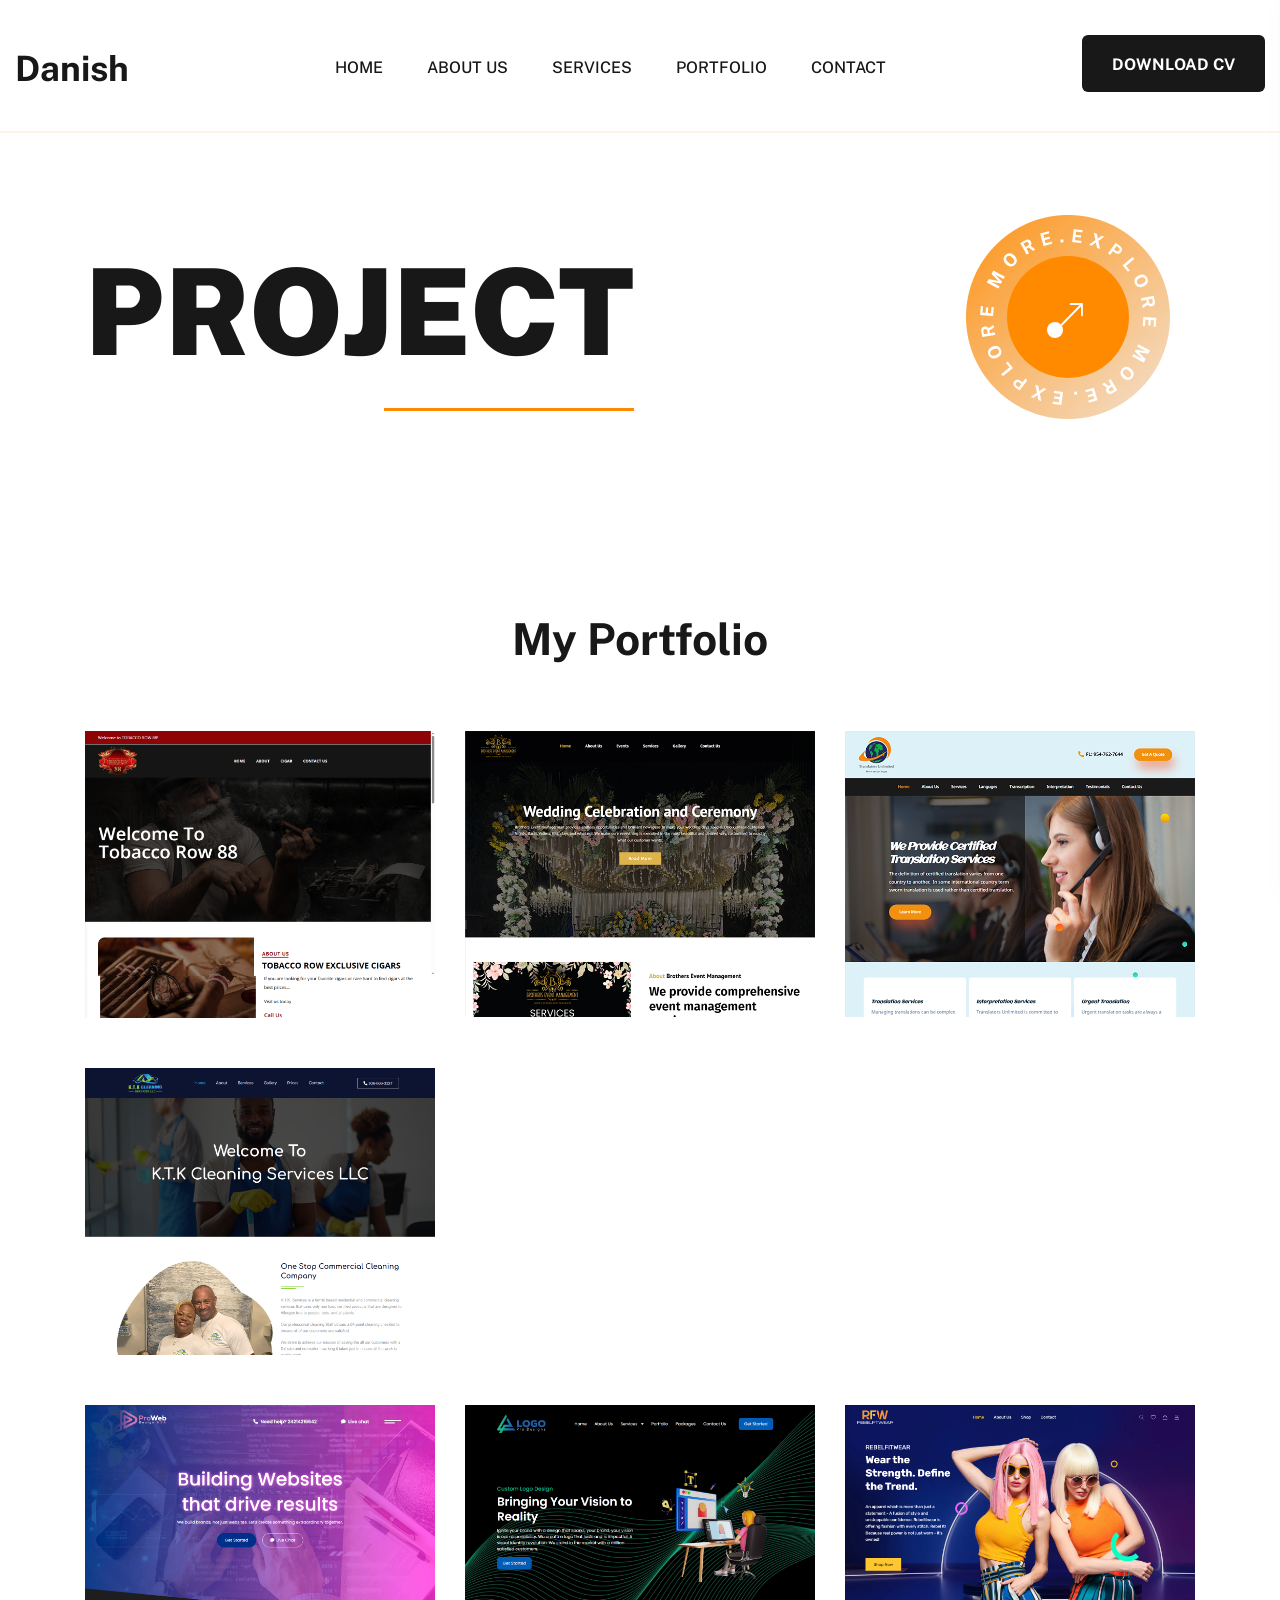
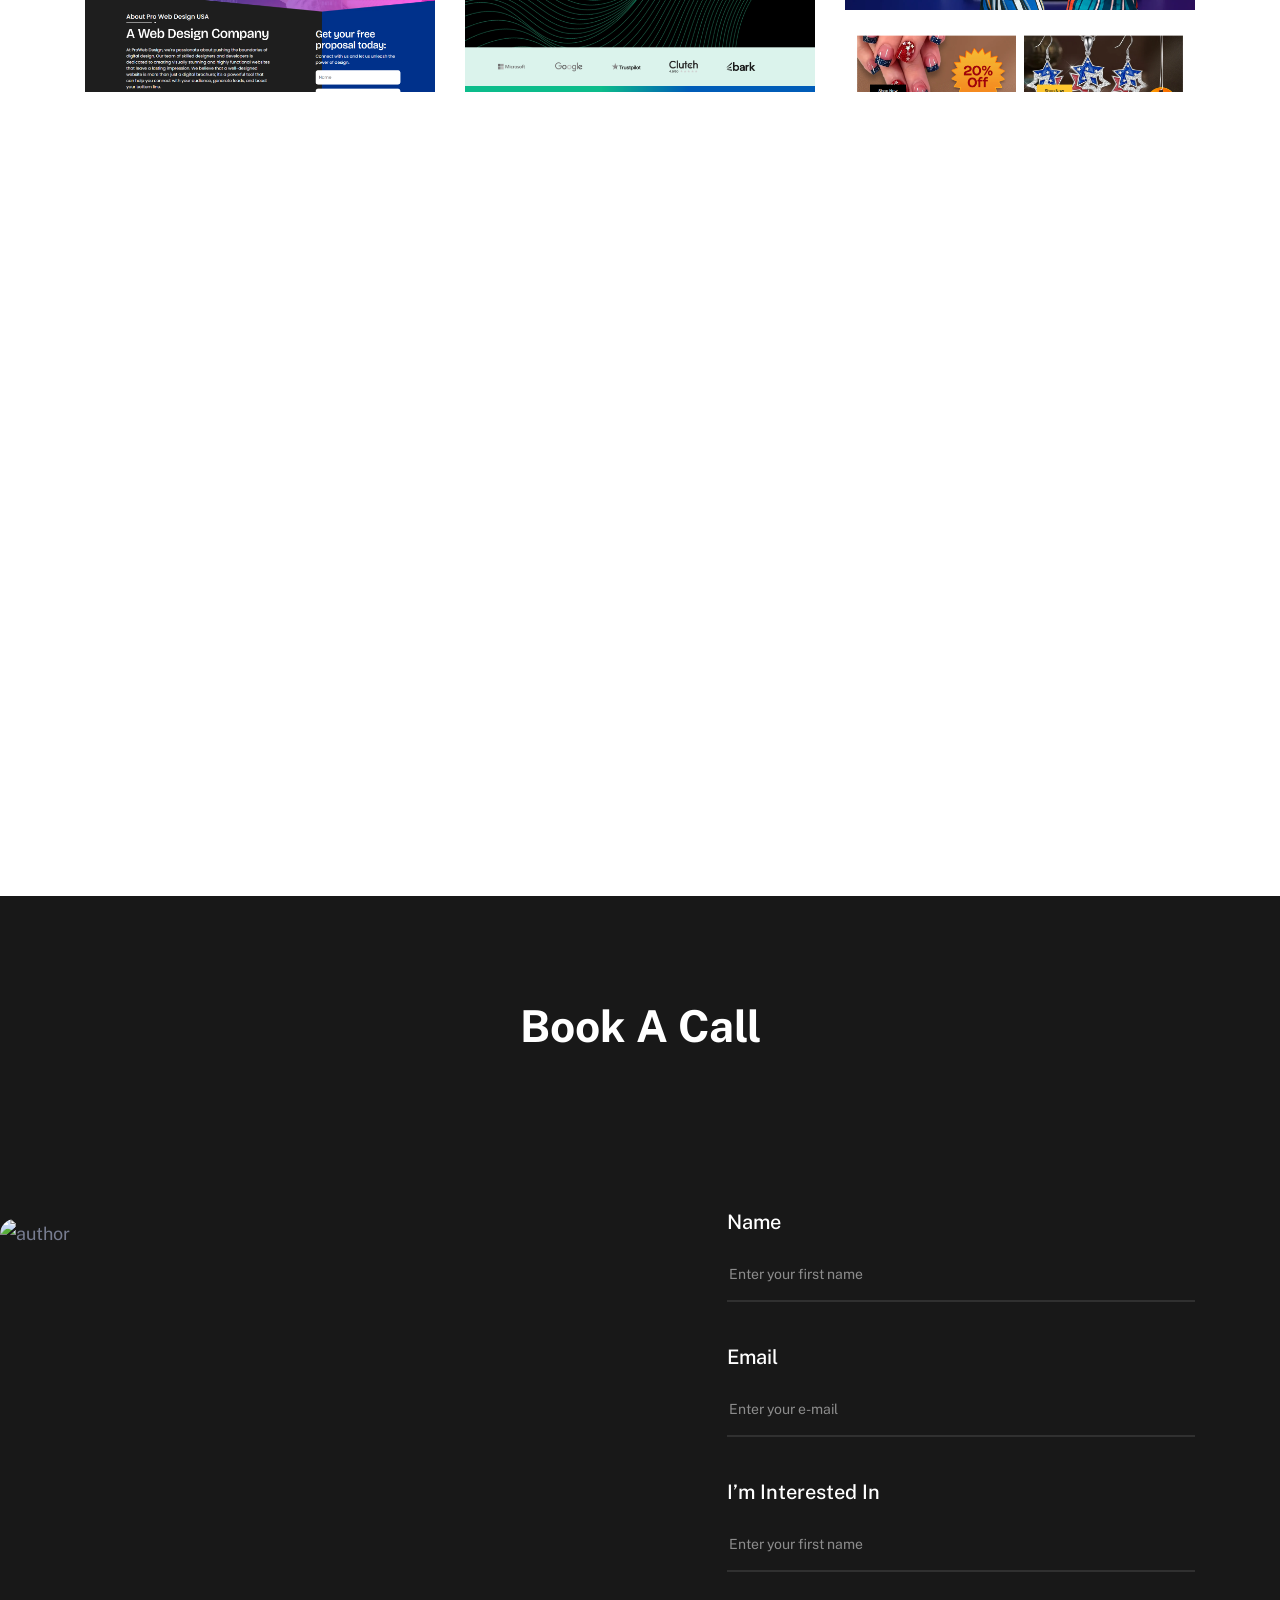
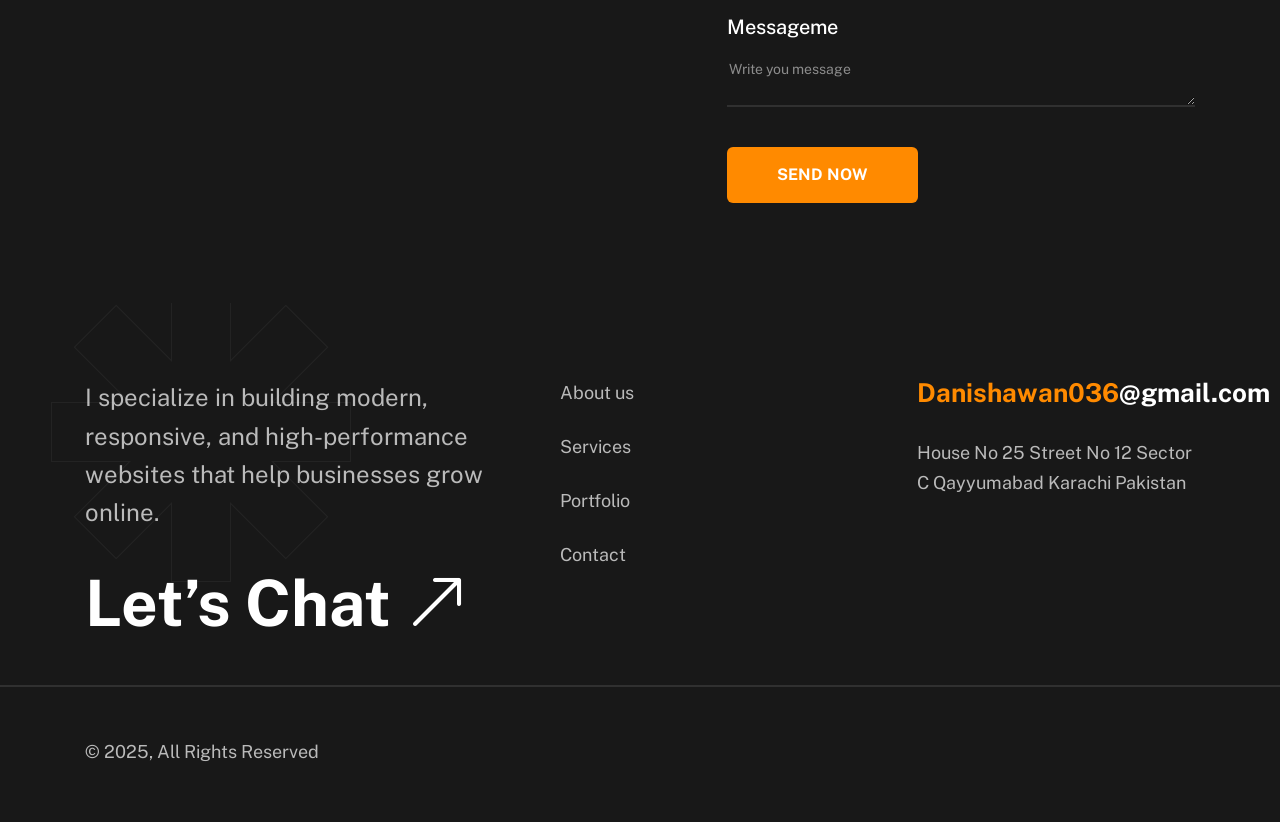
==== commit 563446a0: "updated" ====
--- a/portfolio.html
+++ b/portfolio.html
@@ -6,10 +6,9 @@
 	<meta http-equiv="x-ua-compatible" content="ie=edge" />
 	<meta name="keywords"
 		content="agency, photography, business, company, consulting, corporate, creative, designer, digital marketing, elementor, industry, portfolio, studio, web design">
-	<meta name="description"
-		content="Qurifolio - Personal Portfolio HTML5 Template for all kinds of business, modern, multipurpose, personal, marketing, portfolio, online bussines, Ecommerce, Shop,website">
-	<title>Qurifolio - Personal Portfolio HTML5 Template</title>
-	<meta property="og:site_name" content="Portfolio">
+	<meta name="description" content="Persoanl Portfolio">
+	<title>Danish Javed – Professional Web Developer | Modern & Responsive Web Solutions</title>
+	<meta property="og:site_name" content="Logistics">
 	<meta property="og:url" content="">
 	<meta property="og:type" content="website">
 	<meta property="og:title" content="Qurifolio - Personal Portfolio HTML5 Template">
@@ -33,54 +32,16 @@
 	<!-- CSS here -->
 	<link rel="stylesheet" href="assets/css/bootstrap.min.css" />
 	<link rel="stylesheet" href="assets/fonts/bootstrap-icons/font-css.css" />
-	<link rel="stylesheet" href="assets/css/animate.min.css" />
 	<link rel="stylesheet" href="assets/css/slick.css" />
-	<link rel="stylesheet" href="assets/css/all.min.css" />
-	<link rel="stylesheet" href="assets/css/nice-select.css" />
 	<link rel="stylesheet" href="assets/css/magnific-popup.css" />
-	<link rel="stylesheet" href="assets/css/metisMenu.css" />
-	<link rel="stylesheet" href="assets/css/aos.css" />
 	<link rel="stylesheet" href="assets/css/spacing.css" />
 	<link rel="stylesheet" href="assets/css/main.css" />
 </head>
 
-<body class="light-bg">
+<body class="dark-bg">
 	<!-- main-page-wrapper start -->
 	<div class="main-page-wrapper">
-		<!--[if lte IE 9]> <p class="browserupgrade"> You are using an <strong>outdated</strong> browser. Please <a href="https://browsehappy.com/">upgrade your browser</a> to improve your experience and security. </p> <![endif]-->
-
-		<!-- Add your site or application content here -->
-		<!-- preloader -->
-
-
-
-		<div id="preloader">
-			<div class="preloader">
-				<span></span>
-				<span></span>
-			</div>
-		</div>
-		<!-- preloader end  -->
-
-
-		<!-- offcanvas start  -->
-		<div class="offcanvas offcanvas-top theme-bg" tabindex="-1" id="offcanvasTop">
-			<div class="offcanvas-header">
-				<a data-bs-dismiss="offcanvas" aria-label="Close">
-					<i class="fas fa-times search-close" id="search-close"></i>
-				</a>
-			</div>
-			<div class="offcanvas-body">
-				<!-- Fullscreen search -->
-				<div class="search-wrap">
-					<form method="get">
-						<input type="search" class="main-search-input" placeholder="Search Your Keyword...">
-					</form>
-				</div>
-				<!-- end fullscreen search -->
-			</div>
-		</div>
-		<!-- offcanvas end  -->
+		
 
 
 		<!-- header-area start -->
@@ -90,8 +51,7 @@
 					<div class="row align-items-center">
 						<div class="col-xl-3 col-lg-2 col-6">
 							<div class="logo-area">
-								<a class="front" href="index.html"><img src="assets/img/logo/header-logo-1.png"
-										alt="Header-logo"></a>
+								<h2>Danish</h2>
 							</div>
 						</div>
 						<div class="col-xl-7 col-lg-7 col-6 d-none d-lg-block">
@@ -102,57 +62,22 @@
 											<a href="#">
 												Home
 											</a>
-											<ul class="sub-menu">
-												<li>
-													<a href="index.html">Home Style 1</a>
-												</li>
-												<li>
-													<a href="index-2.html">Home Style 2</a>
-												</li>
-												<li>
-													<a href="index-3.html">Home Style 3</a>
-												</li>
-											</ul>
+
 										</li>
 										<li>
-											<a href="about.html">About Us</a>
+											<a href="#about">About Us</a>
 										</li>
 										<li>
-											<a href="#">Services</a>
-											<ul class="sub-menu">
-												<li>
-													<a href="service.html">Services</a>
-												</li>
-												<li>
-													<a href="service-details.html">Services Details</a>
-												</li>
-											</ul>
+											<a href="#services">Services</a>
+
 										</li>
 										<li>
-											<a href="#">Project</a>
-											<ul class="sub-menu">
-												<li>
-													<a href="portfolio.html">Project</a>
-												</li>
-												<li>
-													<a href="project-details.html">Project
-														Details</a>
-												</li>
-											</ul>
+											<a href="#portfolio">Portfolio</a>
+
 										</li>
+
 										<li>
-											<a href="#">Blog</a>
-											<ul class="sub-menu">
-												<li>
-													<a href="blog-list.html">Blog</a>
-												</li>
-												<li>
-													<a href="blog-details.html">Blog Details</a>
-												</li>
-											</ul>
-										</li>
-										<li>
-											<a href="contact.html">contact</a>
+											<a href="#contact">contact</a>
 										</li>
 									</ul>
 								</nav>
@@ -161,11 +86,17 @@
 						<div class="col-xl-2 col-lg-3 col-6">
 							<div class="right-nav d-flex align-items-center justify-content-end">
 								<div class="quote__btn d-none d-sm-inline-block">
-									<a href="#" class="ht_btn">Download CV</a>
+									<a href="assets/Danish Javed.pdf" id="downloadBtn" class="ht_btn">Download CV</a>
+								</div>
+								<div class="search-area me-4 d-none">
+									<a class="search_input" href="#" data-bs-toggle="offcanvas"
+										data-bs-target="#offcanvasTop" aria-controls="offcanvasTop">
+										<i class="bi bi-search"></i>
+									</a>
 								</div>
 								<div class="hamburger-menu d-lg-none d-md-inline-block ms-3">
 									<a class="round-menu" href="javascript:void(0);">
-										<span class="line"></span>
+										<div class="line"></div>
 									</a>
 								</div>
 							</div>
@@ -263,146 +194,158 @@
 			<!--page-title-area end-->
 
 
-			<!-- about-section start -->
-			<section class="about-section pt-20">
+		
+			<!-- project-section start -->
+			<section class="project-section pt-120 pb-80 pt-100 pb-lg-100" id="portfolio">
 				<div class="container">
-					<div class="row align-items-center">
-						<div class="col-lg-6">
-							<div class="about-text-wrapper-4 mb-30">
-								<div class="upper-title-2 mb-30">Project</div>
-								<h2 class="about-title mb-15">Designing Digital Delights: John's Portfolio</h2>
-							</div>
-						</div>
-						<div class="col-lg-6">
-							<div class="about-img-wrapper mb-30">
-								<img class="img-fluid" src="assets/img/about/img-3.jpg" alt="about">
-							</div>
-						</div>
-					</div>
-				</div>
-			</section>
-			<!-- about-section end -->
-
-			<!-- project-section start -->
-			<section class="project-section pt-140 pb-170 pt-lg-80 pb-lg-100">
-				<div class="container">
-					<h2 class="wrapper-title text-center mb-60">Featured Project</h2>
-					<div class="text-wrapper white-bg pt-65 mb-60">
-						<div class="row align-items-center">
-							<div class="col-lg-6 order-lg-2">
-								<div class="text-wrapper-one ps-3 px-xl-5 me-xl-5 ms-xxl-4 mb-30">
-									<div class="upper-title mb-25">UI Design</div>
-									<h2 class="section-title mb-20">Bitx - Crypto Dashboard Design</h2>
-									<p>Holisticly fabricate opencatalyst to after top-line catalysts for change.
-										Synergisti
-										communicate installed base..</p>
-									<a class="ht-btn-two" href="project-details.html"><i
-											class="bi bi-arrow-up-right"></i></a>
-								</div>
-							</div>
-							<div class="col-lg-6">
-								<div class="text-img">
-									<img src="assets/img/gallery/img-1.jpg" alt="gallery">
-								</div>
-							</div>
-						</div>
-					</div>
-					<div class="text-wrapper white-bg pt-65 mb-60">
-						<div class="row align-items-center">
-							<div class="col-xl-5 col-lg-6">
-								<div class="text-wrapper-one ps-3 ps-lg-5 ms-xl-4 mb-30">
-									<div class="upper-title mb-25">Web Design</div>
-									<h2 class="section-title mb-20">FODO - Restaurant Website Design</h2>
-									<p>Holisticly fabricate opencatalyst to after top-line catalysts for change.
-										Synergisti communicate installed base.</p>
-									<a class="ht-btn-two" href="project-details.html"><i
-											class="bi bi-arrow-up-right"></i></a>
-								</div>
-							</div>
-							<div class="col-xl-7 col-lg-6">
-								<div class="text-img">
-									<img class="webdesign" src="assets/img/gallery/img-2.png" alt="gallery">
-								</div>
-							</div>
-						</div>
-					</div>
-					<div class="text-wrapper white-bg pt-65 mb-60">
-						<div class="row align-items-center">
-							<div class="col-lg-6 order-lg-2">
-								<div class="text-wrapper-one ps-3 px-xl-5 me-xl-5 ms-xxl-4 mb-30">
-									<div class="upper-title mb-25">UI Design</div>
-									<h2 class="section-title mb-20">Bitx - Crypto Dashboard Design</h2>
-									<p>Holisticly fabricate opencatalyst to after top-line catalysts for change.
-										Synergisti
-										communicate installed base..</p>
-									<a class="ht-btn-two" href="project-details.html"><i
-											class="bi bi-arrow-up-right"></i></a>
-								</div>
-							</div>
-							<div class="col-lg-6">
-								<div class="text-img">
-									<img src="assets/img/gallery/img-4.png" alt="gallery">
-								</div>
-							</div>
-						</div>
-					</div>
-					<div class="text-wrapper white-bg pt-65 mb-60">
-						<div class="row align-items-center">
-							<div class="col-xl-5 col-lg-6">
-								<div class="text-wrapper-one ps-3 ps-lg-5 ms-xxl-4 mb-30">
-									<div class="upper-title mb-25">Case Study</div>
-									<h2 class="section-title mb-20">Restaurant - Food Delivery Mobile Apps</h2>
-									<p>Holisticly fabricate opencatalyst to after top-line catalysts for change.
-										Synergisti
-										communicate installed base..</p>
-									<a class="ht-btn-two" href="project-details.html"><i
-											class="bi bi-arrow-up-right"></i></a>
-								</div>
-							</div>
-							<div class="col-xl-7 col-lg-6">
-								<div class="text-img tex-lg-end">
-									<img src="assets/img/gallery/img-3.png" alt="gallery">
-								</div>
-							</div>
-						</div>
-					</div>
+					<h2 class="wrapper-title text-center mb-60">My Portfolio</h2>
 					<div class="row">
+						<div class="col-lg-4">
+							<div class="portfolio-box">
+								<div class="img-portfolio">
+									<img src="assets/img/gallery/img-1.png" alt="" class="img-fluid">
+								</div>
+								<a class="ht-btn-two ms-sm-4" href="#"><i class="bi bi-arrow-up-right"></i></a>
+							</div>
+						</div>
+						<div class="col-lg-4">
+							<div class="portfolio-box">
+								<div class="img-portfolio">
+									<img src="assets/img/gallery/img-2.png" alt="" class="img-fluid">
+								</div>
+								<a class="ht-btn-two ms-sm-4" href="https://brotherseventmanagement.com/"><i
+										class="bi bi-arrow-up-right"></i></a>
+							</div>
+						</div>
+						<div class="col-lg-4">
+							<div class="portfolio-box">
+								<div class="img-portfolio">
+									<img src="assets/img/gallery/img-3.png" alt="" class="img-fluid">
+								</div>
+								<a class="ht-btn-two ms-sm-4" href="https://translatorsunlimited.com/"><i
+										class="bi bi-arrow-up-right"></i></a>
+							</div>
+						</div>
+						<div class="col-lg-4">
+							<div class="portfolio-box">
+								<div class="img-portfolio">
+									<img src="assets/img/gallery/img-4.png" alt="" class="img-fluid">
+								</div>
+								<a class="ht-btn-two ms-sm-4" href="https://ktkcleaningservices.com/"><i
+										class="bi bi-arrow-up-right"></i></a>
+							</div>
+						</div>
+						<div class="col-lg-4">
+							<div class="portfolio-box">
+								<div class="img-portfolio">
+									<img src="assets/img/gallery/img-5.png" alt="" class="img-fluid">
+								</div>
+								<a class="ht-btn-two ms-sm-4" href="https://michaelgalante.com/"><i
+										class="bi bi-arrow-up-right"></i></a>
+							</div>
+						</div>
+						<div class="col-lg-4">
+							<div class="portfolio-box">
+								<div class="img-portfolio">
+									<img src="assets/img/gallery/img-6.png" alt="" class="img-fluid">
+								</div>
+								<a class="ht-btn-two ms-sm-4" href="https://www.nlc.com.pk/"><i
+										class="bi bi-arrow-up-right"></i></a>
+							</div>
+						</div>
+						<div class="col-lg-4">
+							<div class="portfolio-box">
+								<div class="img-portfolio">
+									<img src="assets/img/gallery/img-7.png" alt="" class="img-fluid">
+								</div>
+								<a class="ht-btn-two ms-sm-4"
+									href="https://darkcyan-locust-404881.hostingersite.com/index.php"><i
+										class="bi bi-arrow-up-right"></i></a>
+							</div>
+						</div>
+						<div class="col-lg-4">
+							<div class="portfolio-box">
+								<div class="img-portfolio">
+									<img src="assets/img/gallery/img-8.png" alt="" class="img-fluid">
+								</div>
+								<a class="ht-btn-two ms-sm-4"
+									href="https://ghostwhite-louse-113010.hostingersite.com/website/"><i
+										class="bi bi-arrow-up-right"></i></a>
+							</div>
+						</div>
+						<div class="col-lg-4">
+							<div class="portfolio-box">
+								<div class="img-portfolio">
+									<img src="assets/img/gallery/img-9.png" alt="" class="img-fluid">
+								</div>
+								<a class="ht-btn-two ms-sm-4" href="https://rebelfitwear.com"><i
+										class="bi bi-arrow-up-right"></i></a>
+							</div>
+						</div>
+						<div class="col-lg-4">
+							<div class="portfolio-box">
+								<div class="img-portfolio">
+									<img src="assets/img/gallery/img-10.png" alt="" class="img-fluid">
+								</div>
+								<a class="ht-btn-two ms-sm-4" href="https://www.houzeo.com/"><i
+										class="bi bi-arrow-up-right"></i></a>
+							</div>
+						</div>
+						<div class="col-lg-4">
+							<div class="portfolio-box">
+								<div class="img-portfolio">
+									<img src="assets/img/gallery/img-11.png" alt="" class="img-fluid">
+								</div>
+								<a class="ht-btn-two ms-sm-4" href="https://statenislandhomesearch.com/"><i
+										class="bi bi-arrow-up-right"></i></a>
+							</div>
+						</div>
+						<div class="col-lg-4">
+							<div class="portfolio-box">
+								<div class="img-portfolio">
+									<img src="assets/img/gallery/img-12.png" alt="" class="img-fluid">
+								</div>
+								<a class="ht-btn-two ms-sm-4" href="https://lovohardwoodfloor.com/"><i
+										class="bi bi-arrow-up-right"></i></a>
+							</div>
+						</div>
+						<div class="col-lg-4">
+							<div class="portfolio-box">
+								<div class="img-portfolio">
+									<img src="assets/img/gallery/img-13.png" alt="" class="img-fluid">
+								</div>
+								<a class="ht-btn-two ms-sm-4" href="https://copperstatetool.com/home"><i
+										class="bi bi-arrow-up-right"></i></a>
+							</div>
+						</div>
+							<div class="col-lg-4">
+							<div class="portfolio-box">
+								<div class="img-portfolio">
+									<img src="assets/img/gallery/img-14.png" alt="" class="img-fluid">
+								</div>
+								<a class="ht-btn-two ms-sm-4" href="https://www.instachef247.com/"><i
+										class="bi bi-arrow-up-right"></i></a>
+							</div>
+						</div>
+					</div>
+					<!-- <div class="row">
 						<div class="col-12 text-center mt-20">
-							<a href=" #" class="ht_btn">View All Projects</a>
-						</div>
-					</div>
+							<a href="portfolio.html" class="ht_btn">View All
+								Projects</a>
+						</div>
+					</div> -->
 				</div>
 			</section>
 			<!-- project-section end -->
 
-			<!-- partners-section start -->
-			<div class="white-bg partners-section">
-				<div class="logos">
-					<div class="logos-slide">
-						<div class="items"> <img src="assets/img/brand/brand-1.png" alt="brand"></div>
-						<div class="items"><img src="assets/img/brand/brand-line-1.svg" alt="brand"></div>
-						<div class="items"><img src="assets/img/brand/brand-2.png" alt="brand"></div>
-						<div class="items"> <img src="assets/img/brand/brand-line-1.svg" alt="brand"></div>
-						<div class="items"><img src="assets/img/brand/brand-3.png" alt="brand"></div>
-						<div class="items"><img src="assets/img/brand/brand-line-1.svg" alt="brand"></div>
-					</div>
-					<div class="logos-slide">
-						<div class="items"> <img src="assets/img/brand/brand-1.png" alt="brand"></div>
-						<div class="items"><img src="assets/img/brand/brand-line-1.svg" alt="brand"></div>
-						<div class="items"><img src="assets/img/brand/brand-2.png" alt="brand"></div>
-						<div class="items"> <img src="assets/img/brand/brand-line-1.svg" alt="brand"></div>
-						<div class="items"><img src="assets/img/brand/brand-3.png" alt="brand"></div>
-						<div class="items"><img src="assets/img/brand/brand-line-1.svg" alt="brand"></div>
-					</div>
-				</div>
-			</div>
-			<!-- partners-section end -->
+
+			
 
 			<!-- contact-section start -->
 			<section class="black-bg contact-section pt-100 pb-100 pb-lg-30">
 				<h2 class="wrapper-title text-white text-center mb-150 mb-lg-50">Book A Call</h2>
 				<div class="left-img">
-					<img class="w-100" src="assets/img/media/img-2.jpg" alt="author">
+					<img class="w-100" src="assets/img/about-img.png" alt="author">
 				</div>
 				<div class="container">
 					<div class="row">
@@ -429,7 +372,7 @@
 		</main>
 
 
-		<!--footer-area start-->
+	<!--footer-area start-->
 		<footer class="black-bg footer-area-one position-relative">
 			<div class="footer-wrapper-one pt-75 pb-20">
 				<img src="assets/img/shape/star-5.png" alt="" class="shape-01s">
@@ -437,41 +380,35 @@
 					<div class="row">
 						<div class="col-xl-5 col-lg-5 col-md-8">
 							<div class="footer-widget mb-30">
-								<p class="footer-desc">Phosflu orescently redefine cross the functional data through
-									enabled mind
-									share.ess
-									products</p>
-								<a class="chatbot" href="contact.html">Let’s Chat <i
-										class="bi bi-arrow-up-right"></i></a>
+								<p class="footer-desc">I specialize in building modern, responsive, and high-performance
+									websites that help businesses grow online.</p>
+								<a class="chatbot" href="#contact">Let’s Chat <i class="bi bi-arrow-up-right"></i></a>
 							</div>
 						</div>
 						<div class="col-xl-3 col-lg-3 col-md-4">
 							<div class="footer-widget ps-xxl-5 ms-xxl-5 mb-30">
 								<ul class="style-none">
 									<li>
-										<a href="about.html">About us</a>
+										<a href="#">About us</a>
 									</li>
 									<li>
-										<a href="contact.html">Contact </a>
+										<a href="">Services </a>
 									</li>
 									<li>
-										<a href="blog.html">blog</a>
+										<a href="">Portfolio</a>
 									</li>
 									<li>
-										<a href="contact.html">Policy</a>
+										<a href="">Contact</a>
 									</li>
-									<li>
-										<a href="contact.html">Refund</a>
-									</li>
+
 								</ul>
 							</div>
 						</div>
 						<div class="col-xl-4 col-lg-4 col-md-6">
 							<div class="footer-widget mb-30 ms-xl-5 ps-xl-4">
 								<a class="mail d-block mb-30" href="mailto:Qurifolio@example.com"><span
-										class="text-theme">Qurifolio</span>@example.com</a>
-								<address>4517 Washington Ave. Manchester,
-									Kentucky 39495</address>
+										class="text-theme">Danishawan036</span>@gmail.com</a>
+								<address>House No 25 Street No 12 Sector C Qayyumabad Karachi Pakistan </address>
 							</div>
 						</div>
 					</div>
@@ -483,18 +420,11 @@
 						<div class="col-xl-6 col-lg-6 text-lg-start text-center">
 							<div class="copyright-text mb-30">
 								<p>
-									<a href="#">creativegigs</a>
-									© 2023, All Rights Reserved</p>
-							</div>
-						</div>
-						<div class="col-xl-6 col-lg-6 text-lg-end text-center">
-							<div class="social-media mb-30">
-								<a href="#"><i class="fab fa-facebook-f"></i></a>
-								<a href="#"><i class="fab fa-twitter"></i></a>
-								<a href="#"><i class="fab fa-instagram"></i></a>
-								<a href="#"><i class="fab fa-youtube"></i></a>
-							</div>
-						</div>
+									© 2025, All Rights Reserved
+								</p>
+							</div>
+						</div>
+
 					</div>
 				</div>
 			</div>
@@ -505,6 +435,7 @@
 		<a id="scrollToTopBtn" class="progress-wrap">
 			<i class="bi bi-arrow-up"></i>
 		</a>
+
 
 
 	</div>
--- a/assets/css/main.css
+++ b/assets/css/main.css
@@ -8,4 +8,7 @@
 ####################################################################### */.mean-container .mean-bar{float:left;width:100%;position:relative;background:0 0;padding:4px 0;min-height:42px;z-index:999999}.mean-container a.meanmenu-reveal{width:22px;height:22px;padding:13px 13px 11px;position:absolute;top:0;right:0;cursor:pointer;color:#fff;text-decoration:none;text-indent:-9999em;line-height:22px;font-size:1px;display:none!important;font-family:Arial,Helvetica,sans-serif;font-weight:700}.body-font,.comment-box .reply,.faq-que-list .accordion-item .accordion-button,.heding-font,.ht-btn-three,.ht_btn,.service-widget li a,.widget-post .post-content h5{font-family:"Public Sans",sans-serif}.mean-container a.meanmenu-reveal span{display:block;background:#fff;height:3px;margin-top:3px}.mean-container .mean-nav{float:left;width:100%;background:0 0;margin-top:0}.mean-container .mean-nav>ul{padding:0;margin:0;width:100%;list-style-type:none;display:block!important}.mean-container .mean-nav ul li{position:relative;float:left;width:100%;list-style:none}.mean-container .mean-nav ul li a{display:block;float:left;width:100%;padding:.5em 0;margin:0;text-align:left;color:#fff;text-decoration:none;text-transform:uppercase}.mean-container .mean-nav ul li li a{width:80%;padding:.5em 4%;border-top:1px solid rgba(255,255,255,.25);opacity:.75;visibility:visible;font-size:16px}.mean-container .mean-nav ul li.mean-last a{border-bottom:none;margin-bottom:0}.mean-container .mean-nav ul li li li a{width:70%;padding:1em 15%}.mean-container .mean-nav ul li li li li a{width:60%;padding:1em 20%}.mean-container .mean-nav ul li li li li li a{width:50%;padding:1em 25%}.mean-container .mean-nav ul li a.mean-expand{margin-top:1px;width:26px;text-align:center;position:absolute;right:0;top:-3px;z-index:2;font-weight:700;border:none!important}.mean-container .mean-nav ul li a.mean-expand:hover{transform:rotate(180deg)}.mean-container .mean-push{float:left;width:100%;padding:0;margin:0;clear:both}.mean-nav .wrapper{width:100%;padding:0;margin:0}.mean-container .mean-bar,.mean-container .mean-bar *{-webkit-box-sizing:content-box;-moz-box-sizing:content-box;box-sizing:content-box}.mean-remove{display:none!important}.slide-bar{position:fixed;overflow-y:auto;top:0;right:-370px;width:350px;padding:25px 30px;height:100%;display:block;background-color:#181818;z-index:9999999;-webkit-transition:.6s cubic-bezier(.785, .135, .15, .86);-moz-transition:.6s cubic-bezier(.785, .135, .15, .86);transition:.6s cubic-bezier(.785, .135, .15, .86);box-shadow:-5px 0 20px -5px rgba(0,0,0,.5)}@media only screen and (min-width:576px) and (max-width:767px){.slide-bar{width:350px}}.open-mobile-menu a{display:block;width:50px;height:50px;background:#212121;text-align:center;line-height:50px;font-size:20px;margin-left:20px;color:#fff}.open-mobile-menu a.active,.open-mobile-menu a:hover,.theme-bg,ul.slick-dots li.slick-active button{background:#ff8a00}.close-mobile-menu a{color:#fff;position:relative;z-index:2;font-size:16px;top:-10px;left:0}.close-mobile-menu a:hover{color:red}.body-overlay{background-color:rgba(0,0,0,.5);height:100%;width:100%;position:fixed;top:0;z-index:1010;left:0;opacity:0;display:none;-webkit-transition:.3s;-moz-transition:.3s;-ms-transition:.3s;-o-transition:.3s;transition:.3s}.domain__search-wrapper,.ht-btn-three,.ht_btn{z-index:3;text-align:center}.body-overlay.active{opacity:1;display:block}.offset-widget.offset-logo{border-bottom:1px solid #eeecec;padding-bottom:20px}.offset-widget .info-widget .offset-title{font-size:20px;font-weight:800;color:#fff}.offset-widget .info-widget.info-widget2 p i{margin-right:7px;color:#fff}.fw-exbold{font-weight:800}.fw-bold{font-weight:700}.fw-semi{font-weight:600}.fw-medium{font-weight:500}.fw-normal{font-weight:400}.fw-light{font-weight:300}.fw-thin{font-weight:100}.fs-20{font-size:20px}.fs-17{font-size:17px!important}.fs-12{font-size:12px}.white-bg,body.dark-theme .footer-area-three .footer-social ul li:nth-child(2)::after,body.dark-theme .footer-area-three .footer-social ul li:nth-child(2)::before{background:#fff}.black-bg,.blog-style-three .blog-btn:hover,.heding-bg,.ht_btn.hover-bg::before,.text-box-style.active .icon .step,.text-box-style:hover .icon .step,body.dark-theme,body.dark-theme .sticky-menu{background:#181818}.black-bg2,body.dark-theme .black-soft-bg,body.dark-theme .blog-style-one,body.dark-theme .blog-wrapper .blog-style-two,body.dark-theme .box-style-one,body.dark-theme .brand-wrapper,body.dark-theme .contact-2 .main-form,body.dark-theme .contact-bg-1,body.dark-theme .footer-area-one,body.dark-theme .footer-area-three .copyright-area,body.dark-theme .header-section .side-menu,body.dark-theme .plan,body.dark-theme .pt-sect-3,body.dark-theme .qualifications-wrapper-two,body.dark-theme .text-wrapper,body.dark-theme .text-wrapper-two .portfolio-content .ht-btn-five{background:#202020}.text-black{color:#000}.text-body{color:#777c90}.capitalize{text-transform:capitalize;text-transform:lowercase}.bg-none{background:0 0}.search-area .search_input{color:#fff;font-size:25px}.offcanvas-top{min-height:150px}.offcanvas-top .search-close{position:absolute;top:50px;right:50px;font-size:30px;color:#fff;cursor:pointer}.search-wrap{padding-bottom:100px}.search-wrap input{color:#fff;font-size:80px;width:100%;background:0 0;border:0;text-align:center;height:auto;padding:0;display:inline-block;display:flex;justify-content:center;margin:0 auto;border-bottom:2px solid #fff}.search-wrap input::placeholder{color:#fff;padding-bottom:80px;font-size:80px;font-family:"Public Sans",sans-serif}.search-wrap input::-moz-placeholder,.search-wrap input::-ms-placeholder,.search-wrap input::-o-placeholder,.search-wrap input::-webkit-placeholder{color:#fff;padding-bottom:80px;font-size:80px;font-family:"Public Sans",sans-serif}@media only screen and (min-width:1200px) and (max-width:1600px){.search-wrap input::placeholder{font-size:50px}.search-wrap input::-moz-placeholder,.search-wrap input::-ms-placeholder,.search-wrap input::-o-placeholder,.search-wrap input::-webkit-placeholder{font-size:50px}}@media only screen and (min-width:992px) and (max-width:1200px){.main-menu ul li a::before{display:none}.search-wrap input::placeholder{font-size:40px}.search-wrap input::-moz-placeholder,.search-wrap input::-ms-placeholder,.search-wrap input::-o-placeholder,.search-wrap input::-webkit-placeholder{font-size:40px}}.domain__search__area::before{content:"";position:absolute;background:rgba(255,255,255,.03);width:100%;height:100%;left:0;top:0;z-index:1}.domain__search-wrapper{position:relative}.domain__search-title{font-size:32px;text-align:center}.about-img-wrapper .shape-03,.about-img-wrapper .shape-04,.about-img-wrapper .shape-05,.domain__shape{position:absolute}.domain__search-list li a,.ht_btn{display:inline-block;position:relative;color:#fff}.domain__shape.one{left:7.81%}.domain__shape.two{right:7.81%}.domain__shape.three{right:78.85%}.domain__shape.four{right:32%}.domain__search-box.mb-30,.footer-area-two .footer-widget ul{display:flex;align-items:center;justify-content:space-between}.header-sec,.theme-main-banner .scroll-btn{align-items:center;display:flex}.domain__search-box.mb-30 .nice-select.domain-select{-webkit-tap-highlight-color:transparent;background-color:#fff;border-radius:5px;height:60px;width:100%;display:block;color:#777c90;line-height:58px;font-weight:500;font-family:"Public Sans",sans-serif;margin-right:10px}.domain__search-box.mb-30 .nice-select.domain-select::after{content:"\f078";font-family:"Font Awesome 5 Pro";border-bottom:unset;border-right:unset;transform:rotate(0);top:7px;right:30px;transform-origin:unset;color:#ff5c65}.contact-2 .main-form .nice-select.open .list,.domain__search-box.mb-30 .nice-select.domain-select .list,.ht-btn-three:hover::before,.ht_btn.hover-bg:hover::before,.ht_btn:hover::before,.skills-wrapper:hover::before{width:100%}.domain__search-box.mb-30 button{padding:21px 40px;border:0;border-radius:5px;width:225px}.domain__search-list{padding-left:0;clear:both}.domain__search-list li{display:inline-block;list-style:none}.domain__search-list li:last-child a{padding-right:0;margin-right:0}.author-blockquote .blockquote-footer::before,.domain__search-list li:last-child a::before,.faq-que-list .accordion-item .accordion-button::after{display:none}.domain__search-list li a{font-size:17px;line-height:22px;z-index:1;margin-right:30px;padding-right:30px;margin-bottom:20px}.domain__search-list li a::before{content:"";position:absolute;background:#fff;width:1px;height:20px;right:0;top:0}@media only screen and (max-width:575.98px){.domain__search-list li a{margin-right:4px;padding-right:10px;margin-bottom:20px}}@-webkit-keyframes rotated{0%{-webkit-transform:rotateY(0);transform:rotateY(0)}100%{-webkit-transform:rotateY(360deg);transform:rotateY(360deg)}}@keyframes rotated{0%{-webkit-transform:rotateY(0);transform:rotateY(0)}100%{-webkit-transform:rotateY(360deg);transform:rotateY(360deg)}}@-webkit-keyframes rotatedHalf{0%,100%{-webkit-transform:rotate(0);transform:rotate(0)}50%{-webkit-transform:rotate(90deg);transform:rotate(90deg)}}@keyframes rotatedHalf{0%,100%{-webkit-transform:rotate(0);transform:rotate(0)}50%{-webkit-transform:rotate(90deg);transform:rotate(90deg)}}@-webkit-keyframes rotatedHalfTwo{0%{-webkit-transform:rotate(-90deg);transform:rotate(-90deg)}100%{-webkit-transform:rotate(90deg);transform:rotate(90deg)}}@keyframes rotatedHalfTwo{0%{-webkit-transform:rotate(-90deg);transform:rotate(-90deg)}100%{-webkit-transform:rotate(90deg);transform:rotate(90deg)}}@-webkit-keyframes scale-upOne{0%{-webkit-transform:scale(1);transform:scale(1)}100%{-webkit-transform:scale(.2);transform:scale(.2)}}@keyframes scale-upOne{0%{-webkit-transform:scale(1);transform:scale(1)}100%{-webkit-transform:scale(.2);transform:scale(.2)}}@-webkit-keyframes scale-right{0%,100%{-webkit-transform:translateX(-50%);transform:translateX(-50%)}50%{-webkit-transform:translateX(50%);transform:translateX(50%)}}@keyframes scale-right{0%,100%{-webkit-transform:translateX(-50%);transform:translateX(-50%)}50%{-webkit-transform:translateX(50%);transform:translateX(50%)}}@-webkit-keyframes fade-in{0%{opacity:.5}40%{opacity:1}100%{opacity:.7}}@keyframes fade-in{0%{opacity:.5}40%{opacity:1}100%{opacity:.7}}@keyframes hvr-ripple-out{0%{top:0;right:0;bottom:0;left:0;opacity:1}100%{top:-6px;right:-6px;bottom:-6px;left:-6px;opacity:0}}@keyframes hvr-ripple-out-two{0%{top:0;right:0;bottom:0;left:0;opacity:1}100%{top:-12px;right:-12px;bottom:-12px;left:-12px;opacity:0}}@-webkit-keyframes scale-up-one{0%,100%{-webkit-transform:scale(1);transform:scale(1)}40%{-webkit-transform:scale(.5);transform:scale(.5)}}@keyframes scale-up-one{0%,100%{-webkit-transform:scale(1);transform:scale(1)}40%{-webkit-transform:scale(.5);transform:scale(.5)}}@-webkit-keyframes scale-up-one-1{0%,100%{-webkit-transform:scale(1);transform:scale(1)}40%{-webkit-transform:scale(.8);transform:scale(.8)}}@keyframes scale-up-one-1{0%,100%{-webkit-transform:scale(1);transform:scale(1)}40%{-webkit-transform:scale(.8);transform:scale(.8)}}@keyframes animationFramesOne{0%,100%{transform:translate(0,0) rotate(0)}20%{transform:translate(73px,-1px) rotate(36deg)}40%{transform:translate(141px,72px) rotate(72deg)}60%{transform:translate(83px,122px) rotate(108deg)}80%{transform:translate(-40px,72px) rotate(144deg)}}@-webkit-keyframes animationFramesOne{0%,100%{-webkit-transform:translate(0,0) rotate(0)}20%{-webkit-transform:translate(73px,-1px) rotate(36deg)}40%{-webkit-transform:translate(141px,72px) rotate(72deg)}60%{-webkit-transform:translate(83px,122px) rotate(108deg)}80%{-webkit-transform:translate(-40px,72px) rotate(144deg)}}@keyframes moveRound{0%,100%{background-color:#eee3ff;left:-24px;top:0}25%{background-color:#feddfc;left:100px;top:0}50%{background-color:#efe4ff;left:100px;top:100px}75%{background-color:#e2fcf4;left:-24px;top:200px}}@-webkit-keyframes moveRound{0%,100%{background-color:#eee3ff;left:-24px;top:0}25%{background-color:#feddfc;left:100px;top:0}50%{background-color:#efe4ff;left:100px;top:200px}75%{background-color:#e2fcf4;left:-24px;top:100px}}@keyframes moveShap{0%,100%{left:0;top:0}25%{left:100px;top:0}50%{left:100px;top:100px}75%{left:0;top:200px}}@keyframes moveShap2{0%,100%{right:0;top:0}25%{right:100px;top:0}50%{right:100px;top:100px}75%{right:0;top:200px}}@-webkit-keyframes heartbeat{to{-webkit-transform:scale(1.2);transform:scale(1.2)}}@keyframes heartbeat{to{-webkit-transform:scale(1.2);transform:scale(1.2)}}@keyframes rotation{to{transform:rotate(360deg)}}@keyframes pulseBig{0%{box-shadow:0 0 0 0 rgba(55,140,255,.2)}50%{box-shadow:0 0 0 30px rgba(1,93,199,0)}100%{box-shadow:0 0 0 0 rgba(1,93,199,0)}}.scaleUp1{-webkit-animation-name:scaleUp1;animation-name:scaleUp1;-webkit-animation-duration:3s;animation-duration:3s;-webkit-animation-iteration-count:infinite;animation-iteration-count:infinite;-webkit-animation-timing-function:linear;animation-timing-function:linear}@-webkit-keyframes scaleUp1{0%,100%,40%{-webkit-transform:translateY(1);transform:translateY(1)}20%,80%{-webkit-transform:translateY(-15px);transform:translateY(-15px)}}@keyframes scaleUp1{0%,100%,40%{-webkit-transform:translateY(1);transform:translateY(1)}20%,80%{-webkit-transform:translateY(-15px);transform:translateY(-15px)}}@keyframes runs{0%{transform:translateY(0) rotate(90deg)}50%{transform:translateY(300px) rotate(90deg)}100%{transform:translateY(-300px) rotate(180deg)}}@-webkit-keyframes runs{0%{transform:translateY(0) rotate(90deg)}50%{transform:translateY(300px) rotate(90deg)}100%{transform:translateY(-300px) rotate(180deg)}}@-moz-keyframes runs{0%{transform:translateY(0) rotate(90deg)}50%{transform:translateY(300px) rotate(90deg)}100%{transform:translateY(-300px) rotate(180deg)}}@-o-keyframes runs{0%{transform:translateY(0) rotate(90deg)}50%{transform:translateY(300px) rotate(90deg)}100%{transform:translateY(-300px) rotate(180deg)}}@keyframes zoomIncolor{0%{transform:scale(.8)}50%{transform:scale(1);background:#ff8a00;opacity:.5}100%{transform:scale(1.3);background:#ff8a00;opacity:.8}}@-webkit-keyframes zoomIncolor{0%{transform:scale(.8)}50%{transform:scale(1);background:#ff8a00;opacity:.5}100%{transform:scale(1.3);background:#ff8a00;opacity:.8}}@-moz-keyframes zoomIncolor{0%{transform:scale(.8)}50%{transform:scale(1);background:#ff8a00;opacity:.5}100%{transform:scale(1.3);background:#ff8a00;opacity:.8}}@keyframes squareMove{0%,100%{transform:translateX(0) rotate(0)}33%{transform:translateY(-100px) rotate(180deg)}66%{transform:translateX(200px) rotate(-90deg)}}@-webkit-keyframes squareMove{0%,100%{transform:translateX(0)}33%{transform:translateY(-100px)}66%{transform:translateX(200px)}}@-moz-keyframes squareMove{0%,100%{transform:translateX(0)}33%{transform:translateY(-100px)}66%{transform:translateX(200px)}}@keyframes float-bob{0%,100%{transform:translateY(0);-webkit-transform:translateY(0);-moz-transform:translateY(0);-ms-transform:translateY(0);-o-transform:translateY(0)}50%{transform:translateY(-100px);-webkit-transform:translateY(-100px);-moz-transform:translateY(-100px);-ms-transform:translateY(-100px);-o-transform:translateY(-100px)}}.ht_btn{overflow:hidden;background:#181818;font-size:16px;font-weight:700;line-height:16px;padding:22px 30px 19px;border-radius:6px;cursor:pointer;text-decoration:none;transition:none;text-transform:uppercase}.ht-btn-three::before,.ht_btn::before{content:"";background:#ff8a00;position:absolute;z-index:-1;left:0;top:0;width:0;height:100%;-webkit-transition:.3s;-moz-transition:.3s;-ms-transition:.3s;-o-transition:.3s;transition:.3s}.ht-btn-two{color:#fff;width:70px;height:70px;border-radius:50%;font-size:25px;line-height:70px;background:#ff8a00;text-align:center;transition:.4s ease-out;position:absolute;top:120px;left:120px;display:none}.ht-btn-four,.ht-btn-three{font-size:16px;font-weight:700}.ht-btn-four,.ht-btn-three,.portfolio-box{position:relative}.ht-btn-two:hover{color:#fff;background:#000;transform:rotate(20deg)}.ht-btn-three{overflow:hidden;color:#181818;background:#fff;line-height:16px;padding:22px 30px;border-radius:6px;display:inline-block;cursor:pointer;text-decoration:none;transition:none;text-transform:uppercase}.ht-btn-four,.inner-content .title-one,.theme-main-banner .title-two{line-height:1;text-transform:uppercase}.ht-btn-four{color:#fff;border:0;border-radius:6px;padding:20px 50px;background:#ff8a00;z-index:2}.ht-btn-four::before{content:"";background:#fff;position:absolute;z-index:-1;left:0;top:0;width:0;height:100%;-webkit-transition:.3s;-moz-transition:.3s;-ms-transition:.3s;-o-transition:.3s;transition:.3s}.ht-btn-four:hover::before{width:100%;border-radius:6px}.ht-btn-five{color:#fff;display:inline-block;width:70px;height:70px;border-radius:50%;font-size:25px;line-height:70px;background:#181818;text-align:center;transition:.4s ease-out}.ht-btn-five:hover{color:#fff;background:#ff8a00;transform:rotate(20deg)}.sub-title{color:rgba(255,255,255,.15);font-size:50px;text-transform:uppercase;font-weight:700;line-height:1.2}.name-title{color:#fff;font-size:78px;text-transform:uppercase}.upper-title{color:#ff8a00;font-size:16px;font-weight:600;background:rgba}.section-title{font-size:40px;line-height:1.3}.wrapper-title{font-size:64px;line-height:1.4}@media only screen and (max-width:1600px){.wrapper-title{font-size:44px}}.upper-title-2{color:#181818;font-size:24px;font-weight:500}.portfolio-name,.project-tag a,.skills-name{font-weight:700}.blog-style-three .blog-title,.box-style-one h3,.md-title{font-size:32px}@media only screen and (max-width:1199.98px){ul.breadcrumb{padding:5px 15px}ul.breadcrumb li a{font-size:18px}.domain__search-title,.md-title{font-size:26px}.name-title{font-size:60px}.section-title{font-size:28px}.wrapper-title{font-size:32px}.hero-img-wrapper .shape-01{display:none}}.theme-main-banner .author-thumb{position:absolute;left:0;right:0;margin:0 auto;bottom:0;text-align:center;z-index:3}.theme-main-banner .title-wrapper{position:absolute;z-index:5;top:44%;left:0;right:0;margin:0 auto;text-align:center}.theme-main-banner .title-two{color:#181818;font-size:260px;font-weight:900;position:relative;margin:0 auto;text-align:center;display:inline-block}.theme-main-banner .title-two .clipping-text{color:#181818;-webkit-text-fill-color:transparent;-webkit-text-stroke-width:2px;-webkit-text-stroke-color:white}.theme-main-banner .title-two::before{content:attr(data-text);position:absolute;top:0;left:0;right:0;width:100%;height:100%;color:#181818;-webkit-text-stroke:0vw #383d52;overflow:hidden;animation:6s linear infinite dataanimate}.hero-img-wrapper .scroll-btn .icon,.theme-main-banner .scroll-btn .icon{width:122px;height:122px;line-height:122px;margin:0 auto;border-radius:50%;left:0}.theme-main-banner .shape_01{position:absolute;right:45.87%;bottom:0;z-index:-1}.theme-main-banner .scroll-btn{position:absolute;width:216px;height:216px;left:0;right:0;text-align:center;margin:0 auto;bottom:-12%;z-index:10}.theme-main-banner .scroll-btn .bg-round{animation:59s linear infinite rotation}.theme-main-banner .scroll-btn .icon{background:#ff8a00;position:absolute;right:0;top:23%;bottom:0;display:inline-block}.theme-main-banner .scroll-btn .icon i{color:#fff;font-size:50px}@media only screen and (max-width:1600px){.theme-main-banner .title-two{font-size:160px}}@media only screen and (max-width:991.98px){.page-content{right:0;transform:unset;left:0;width:100%}.theme-menu-two .hamburger-menu{transform:translateY(-4px)}.domain__search-box.mb-30{display:block}.domain__search-box.mb-30 button{margin-top:20px}.theme-main-banner .title-wrapper{position:relative;padding-bottom:50px}.theme-main-banner .title-two{font-size:80px}.theme-main-banner .author-thumb{position:relative}.theme-main-banner .author-thumb img{max-width:100%}}@keyframes dataanimate{0%,10%,100%{width:0}70%,90%{width:100%}}.inner-content .title-one{color:#181818;font-size:260px;font-weight:900}@media only screen and (max-width:1600px){.inner-content .title-one{font-size:160px}}@media only screen and (max-width:991.98px){.inner-content .title-one{font-size:80px}.theme-main-banner-two .inner-content{margin-bottom:50px}}.theme-main-banner-two .subtitle-two{color:#ff8a00;font-size:24px;font-weight:500}.about-text-wrapper-3 .about-title,.about-text-wrapper-4 .about-title,.theme-main-banner-three .title-four,.theme-main-banner-two .title-three{font-size:76px;line-height:1.3}.hero-img-wrapper .shape-01{position:absolute;z-index:-1;right:-68px;top:0}.hero-img-wrapper .shape-02{position:absolute;right:-6%;top:35%;animation:5s linear infinite float-bob-y}.hero-img-wrapper .scroll-btn{position:absolute;left:0;bottom:55px;z-index:1}.hero-img-wrapper .scroll-btn .icon{position:absolute;z-index:1;background:#fff;text-align:center;color:#ff8a00;font-size:30px;right:0;top:20%}.bottom-content .scroll-btn .icon i,.hero-img-wrapper .scroll-btn .icon i{font-weight:700;position:relative;z-index:1;right:-7px;top:-5px}.hero-img-wrapper .scroll-btn .icon i::after{content:" ";position:absolute;left:-33%;top:71%;width:16px;height:16px;background:#ff8a00;border-radius:50%;z-index:1;-webkit-transition:.4s;-moz-transition:.4s;-ms-transition:.4s;-o-transition:.4s;transition:.4s}.theme-main-banner-three .portfolio-thumb{height:577px;width:440px;position:absolute;right:-13%;top:0;z-index:2}.theme-main-banner-three .shape-01{position:absolute;right:17%;bottom:0;z-index:-1}.body-list .body-contents h4,.qualifications-wrapper-two h4,.theme-main-banner-three .subtitle-three{font-size:24px}.theme-main-banner-three .title-four .highlight-text{display:inline-block;position:relative;z-index:5}.theme-main-banner-three .title-four .highlight-text::before{content:attr(data-text);position:absolute;top:0;left:0;right:0;width:100%;height:100%;color:#ff8a00;-webkit-text-stroke:0vw #383d52;overflow:hidden;animation:6s linear infinite dataanimate}.text-img img{border-radius:0 0 0 12px}.text-img .webdesign{margin-left:-27px}.text-wrapper-one .upper-title{background:rgba(255,138,0,.1);display:inline-block;padding:2px 24px;border-radius:30px}.text-wrapper-one p{font-size:24px;line-height:1.5;margin-bottom:31px}.skills-wrapper{border-bottom:2px solid rgba(255,255,255,.1);padding:40px 30px;position:relative;z-index:1;-webkit-transition:.3s;-moz-transition:.3s;-ms-transition:.3s;-o-transition:.3s;transition:.3s}.skills-wrapper .img-holder,.skills-wrapper::before{-webkit-transition:.4s;-moz-transition:.4s;-ms-transition:.4s;-o-transition:.4s;left:0;position:absolute;z-index:-1}.skills-wrapper::before{content:"";width:0;bottom:0;height:100%;border-radius:12px;background:linear-gradient(91deg,rgba(255,255,255,.3) 0,rgba(255,255,255,.1) 100%);backdrop-filter:blur(7.5px);right:0;transition:.4s}.skills-wrapper .img-holder{display:inline-block;top:-87px;bottom:-87px;opacity:0;visibility:hidden;transition:.4s}.skills-wrapper:hover{border:0;margin-top:70px;margin-bottom:70px}.skills-wrapper:hover .img-holder{left:0;opacity:1;visibility:visible}.skills-wrapper:hover .skills-name{text-align:right}.skills-name{color:#fff;font-size:34px;line-height:50px;-webkit-transition:.4s;-moz-transition:.4s;-ms-transition:.4s;-o-transition:.4s;transition:.4s}.service-widget li a::before,.skills-desc .ht-btn-two{-webkit-transition:.3s;-moz-transition:.3s;-ms-transition:.3s;-o-transition:.3s}.skills-desc p{color:rgba(255,255,255,.7);margin-bottom:0}.skills-desc .ht-btn-two{background:0 0;border:2px solid rgba(255,255,255,.1);transition:.3s}.portfolio-wrapper::before,.round-btn{-webkit-transition:.4s;-moz-transition:.4s;-ms-transition:.4s;-o-transition:.4s}.skills-desc .ht-btn-two:hover{color:#fff;background:#ff8a00;transform:rotate(20deg);border:0}.skills-secion .shape-1a{position:absolute;left:3%;bottom:118px;opacity:.5;max-width:250px}.skills-secion .shape-2a{position:absolute;right:5%;top:100px;max-width:250px;opacity:.5}.portfolio-wrapper{padding:40px 25px;border-bottom:2px solid rgba(255,138,0,.2);position:relative;z-index:1}.portfolio-wrapper::before{content:"";position:absolute;width:100%;top:0;height:0;border-radius:12px;background:#fff;left:0;right:0;z-index:-1;transition:.4s}.portfolio-wrapper .img-holder{width:100%;height:0;border-radius:12px;background-size:cover;background-position:center;transition:.4s}.portfolio-wrapper .skills-desc p{color:rgba(24,24,24,.7);max-width:65%;margin-bottom:0}.portfolio-wrapper .skills-desc .ht-btn-two{color:#181818;border-color:rgba(24,24,24,.7)}.portfolio-wrapper:hover{border-bottom:2px solid transparent}.portfolio-wrapper:hover::before{height:100%}.portfolio-wrapper:hover .img-holder{height:490px}.portfolio-name{color:#181818;font-size:40px}.portfolio-name span,.portfolio-wrapper-3 .icon-link{color:#ff8a00;font-size:36px}@media only screen and (max-width:1600px){.theme-main-banner-three .title-four,.theme-main-banner-two .title-three{font-size:55px}.portfolio-name,.portfolio-name span{font-size:32px}}.qualifications-wrapper{background:#fff;padding:40px 40px 5px;border-radius:12px}@media only screen and (max-width:1199.98px){.theme-main-banner-three .title-four{font-size:40px}.theme-main-banner-three .portfolio-thumb{position:relative;right:0;left:0;top:0;z-index:2;margin:0 auto 50px}.text-img img{width:100%}.body-list .body-contents h4,.text-wrapper-one p{font-size:20px}.portfolio-wrapper .skills-desc p{max-width:74%}.portfolio-name,.portfolio-name span{font-size:24px}.qualifications-wrapper{padding:40px 24px 5px}}.header-sec .icon{background:rgba(255,138,0,.1);width:56px;height:56px;border-radius:6px;margin-right:10px;text-align:center;line-height:56px}.header-sec h3{color:#181818;font-size:36px;margin-bottom:0}.body-list{display:flex;align-items:center;justify-content:space-between;padding:25px 0 15px;border-bottom:2px solid rgba(119,124,144,.1)}.body-list:last-child{border-bottom:none}.body-list .body-contents h6{color:#ff8a00;font-weight:400}.round-btn{width:60px;height:60px;border:2px solid rgba(24,24,24,.2);display:inline-block;text-align:center;line-height:60px;font-size:20px;border-radius:50%;transition:.4s}.round-btn:hover{background:rgba(24,24,24,.2)}.box-style-one{background:#fff;padding:40px 35px 15px;border-radius:12px;-webkit-transition:.4s;-moz-transition:.4s;-ms-transition:.4s;-o-transition:.4s;transition:.4s}.box-style-one .icon::before{content:"";position:absolute;z-index:-1;width:70px;height:70px;border-radius:50%;background:#ff8a00;opacity:.2;left:-15px;top:-15px}.box-style-one p{font-size:22px;line-height:33px}.box-style-one:hover{transform:translateY(-5px)}.text-wrapper-two.mt-style{margin-top:-116px}.text-wrapper-two .portfolio-thumb{overflow:hidden;display:block;border-radius:12px}.text-wrapper-two .portfolio-thumb img{border-radius:12px;scale:1.5}.text-wrapper-two .portfolio-content h5{color:#ff8a00;font-size:20px;font-weight:500}.text-box-style .process-title,.text-wrapper-two .portfolio-content h3{font-size:36px}.text-wrapper-two .portfolio-content .ht-btn-five{position:absolute;right:0;top:4px;z-index:1}.portfolio-wrapper-3{border-bottom:2px solid rgba(119,124,144,.2);padding-bottom:55px;margin-bottom:55px}.portfolio-wrapper-3:last-child{margin-bottom:0;border-bottom:0;padding-bottom:0}.portfolio-wrapper-3 span{color:#fff;font-size:36px}.portfolio-wrapper-3 h2{color:#fff;font-size:76px}.project-info-content .project-info-box .info-title,.project-tag a{color:#181818;font-size:18px}.portfolio-wrapper-3 .icon-link i{transform:rotate(-45deg)}@media only screen and (max-width:1600px){.portfolio-wrapper-3 h2{font-size:45px}}@media only screen and (max-width:991.98px){.text-img .webdesign{margin-left:0}.skills-wrapper{padding-left:0;padding-right:0}.portfolio-wrapper .skills-desc{justify-content:space-between;margin-top:20px}.header-sec h3{font-size:28px}.text-wrapper-two .portfolio-thumb{max-width:450px;margin:0 auto 30px}.text-wrapper-two .portfolio-content{max-width:450px;margin:0 auto}.portfolio-wrapper-3 h2{font-size:32px}}.about-shape-01{position:absolute;right:4.3%;top:80px;max-width:240px;height:auto;opacity:.02;z-index:1}.about-shape-02{position:absolute;left:60px;bottom:60px;opacity:.5;max-width:220px}.project-info-content{border:2px solid #fff;border-radius:12px;padding:35px 40px}.project-info-content .project-info{padding:0;margin:0;list-style:none;display:flex;align-items:center;flex-wrap:wrap}.project-info-content .project-info li{width:50%}.project-info-content .project-info-box{margin-bottom:17px}.project-info-content .project-info-box .info-label,.project-tag .project-tag-title{color:#181818;font-size:16px;font-weight:400}ul.slick-dots{z-index:1;list-style:none;position:absolute;left:0;right:0;bottom:0;margin:0 auto;text-align:center}.service-widget li a,.tag-list a{background:#f8f9fc;position:relative;color:#181818;z-index:1}ul.slick-dots li button{border:2px solid rgba(255,138,0,.2);background:0;width:14px;height:14px;border-radius:50%;display:inline-block;font-size:0;margin-left:7px;margin-right:7px;padding:0}.blog-sidebar .widget{background:#fff;border-radius:8px;padding:20px 25px 25px}.widget-title{color:#181818;font-size:24px}.service-widget{list-style:none;padding:0}.service-widget li:last-child a{margin-bottom:0}.service-widget li a{font-size:18px;line-height:30px;padding:15px 30px;margin-bottom:10px;border-radius:8px;display:block}.service-widget li a::before{content:"";position:absolute;background:#ff8a00;height:100%;width:0;border-radius:8px;left:0;top:0;z-index:-1;transition:.3s}.service-widget li a::after,.tag-list a{-webkit-transition:.3s;-moz-transition:.3s;-ms-transition:.3s;-o-transition:.3s}.service-widget li a::after{content:"";position:absolute;background:#ff8a00;height:100%;width:0;border-radius:8px;right:0;top:0;z-index:-1;transition:.3s}.service-widget li a:hover::after,.service-widget li a:hover::before{width:52%}.widget-categories,.widget-search{padding:40px}.widget-search .search-form input{color:#181818;font-size:16px;height:60px;width:100%;line-height:50px;padding-left:25px;border:0;border-radius:6px;background:#f8f9fc}.widget-search .search-form input::placeholder{color:#777c90}.widget-search .search-form input::-moz-placeholder{color:#777c90}.widget-search .search-form input::-webkit-placeholder{color:#777c90}.widget-search .search-form input::-o-placeholder{color:#777c90}.widget-search .search-form .widget-btn{border:0;border-radius:6px;background:#ff8a00;width:54px;height:50px;line-height:50px;color:#fff;position:absolute;right:5px;top:5px;z-index:1}.widget-post .recent-post{display:flex;align-items:center;justify-content:space-around}.widget-post .post-list,ul.text-list{padding:0;margin:0;list-style:none}.widget-post .post-list li{border-bottom:1px solid rgba(2,24,24,.05);margin-bottom:20px}.widget-post .post-list li:last-child{border-bottom:0;margin-bottom:0}.widget-post .post-thumb{display:inline-block;margin-right:20px}.author-profile .author-avatar img,.comment-box .comment-avatar img,.widget-post .post-thumb img{border-radius:50%}.widget-post .post-content h5{color:#181818;font-size:20px;font-weight:600;margin-bottom:0}.widget-post .post-content span{color:#ff8a00;font-size:17px;display:inline-block;margin-bottom:4px}@media (max-width:1599.98px){.widget-post .post-content h5{font-size:16px}}.widget-categories .service-widget{padding:0}.widget-categories-tag{padding:35px 40px 30px}.tag-list a{font-size:16px;font-weight:400;border-radius:8px;display:inline-block;padding:16px 20px;margin:8px 0;line-height:1;transition:.3s}.tag-list a::before{content:"";position:absolute;background:#fff;width:1px;height:100%;border-radius:8px;left:0;bottom:0;-webkit-transition:.3s;-moz-transition:.3s;-ms-transition:.3s;-o-transition:.3s;transition:.3s;z-index:-1}.tag-list a:hover::before{width:100%;background:#ff8a00}.page-navigation .page-link{display:inline-block;color:#181818;background:0 0;font-size:16px;font-weight:500;border:2px solid rgba(24,24,24,.1);width:40px;height:40px;line-height:38px;text-align:center;margin-right:20px;padding:0}.page-navigation .page-link:focus,.page-navigation .page-link:hover{color:#fff;background:#ff8a00;border-color:#ff8a00;box-shadow:none}.page-navigation .page-item:first-child .page-link{border-top-left-radius:0;border-bottom-left-radius:0}.page-navigation .page-item:last-child .page-link{border-top-right-radius:0;border-bottom-right-radius:0;margin-right:0;padding-right:0}.about-section .shape-01{position:absolute;left:5.2%;top:9.5%;z-index:1;opacity:.1}.about-section .shape-02{position:absolute;right:7.81%;top:14%;z-index:1}.about-text-wrapper p{color:rgba(255,255,255,.7);font-size:24px;line-height:1.47;margin-bottom:50px}.about-text-wrapper .text-list,.comment-list{list-style:none;padding:0;margin:0}.about-text-wrapper .text-list li{color:#fff;font-weight:600;font-size:24px;border-bottom:2px solid rgba(255,255,255,.1);display:inline-block;padding-bottom:35px;margin-bottom:40px}.about-text-wrapper .text-list li span{font-weight:700;font-size:48px;margin-right:42px;max-width:110px}@media only screen and (max-width:991.98px){.widget-title{font-size:20px}.about-text-wrapper .text-list li{display:block}.about-text-wrapper .text-list li span{font-size:26px;margin-right:4px}.logos-slide .items:nth-child(odd) img,.logos-slide-2 .items:nth-child(odd) img{width:250px}}.about-img-wrapper .shape-03{right:50%;top:23%;z-index:-1}.about-img-wrapper .shape-04{right:26%;top:-3%;z-index:-1}.about-img-wrapper .shape-05{top:63%;right:-2%;z-index:1}.upper-text p{color:#fff;font-size:48px;line-height:1.5;font-weight:700;text-decoration:underline}.upper-text-title{color:#fff;font-size:86px;font-weight:900}.bottom-content .scroll-btn,.footer-area-three .footer-social ul li{display:inline-block;position:relative;z-index:1}.bottom-content .scroll-btn .bg-round,.button-2 .bg-round{animation:55s linear infinite rotation}.bottom-content .scroll-btn .icon{position:absolute;z-index:1;width:122px;height:122px;border-radius:50%;background:#181818;text-align:center;color:#fff;font-size:30px;line-height:122px;left:0;right:0;margin:0 auto;top:25%}.bottom-content .scroll-btn .icon i::after,.button-2 .icon i::after{content:" ";position:absolute;left:-33%;top:71%;width:16px;height:16px;background:#fff;border-radius:50%;z-index:1;-webkit-transition:.4s;-moz-transition:.4s;-ms-transition:.4s;-o-transition:.4s;transition:.4s}.plan .plan-header,body.dark-theme .plan .plan-header{background:rgba(255,138,0,.05)}.text-inner-content h4{color:rgba(255,255,255,.3);font-size:32px;text-transform:uppercase;font-weight:900}.text-inner-content h3{font-size:56px;font-weight:900;text-transform:uppercase;letter-spacing:.5px;color:#fff;margin-bottom:20px}.text-inner-content p{color:rgba(255,255,255,.8);font-size:28px;line-height:1.4}.about-section .shape-1a{position:absolute;z-index:1;left:3%;top:151px}.about-section .shape-2a{position:absolute;z-index:1;bottom:0;left:-50px}.about-section .shape-3a{position:absolute;z-index:1;opacity:.05;right:5%;top:100px}.about-text-wrapper-3 .inner-card .bottom-title{font-size:24px;font-weight:500;display:flex;align-items:center;max-width:300px}.about-text-wrapper-3 .inner-card .bottom-title .line{background:#ff8a00;width:90px;height:2px;border-radius:6px;display:inline-block;margin-left:25px}.about-text-wrapper-3 .inner-card p{font-size:24px;line-height:1.45;color:#181818;max-width:565px}.container-border{border-bottom:5px solid rgba(255,138,0,.15)}.container-border-black{border-top:5px solid rgba(24,24,24,.15);border-bottom:5px solid rgba(24,24,24,.15)}@keyframes marqueslide{from{transform:translateX(0)}to{transform:translateX(-100%)}}.logos,.logos-2{overflow:hidden;padding:60px 0;white-space:nowrap;position:relative;display:flex;align-items:center}.logos-2::after,.logos-2::before,.logos::after,.logos::before{position:absolute;top:0;width:250px;height:100%;content:"";z-index:2}.logos-2:hover .logos-slide,.logos:hover .logos-slide{animation-play-state:paused}.logos-slide,.logos-slide-2{display:inline-block;animation:35s linear infinite marqueslide;height:50px;display:flex;align-items:center}.logos-slide .items,.logos-slide-2 .items,.partners-two .items{display:inline-block;margin:0 40px}.logos.brand-padding{padding-top:40px;padding-bottom:40px}.partners-section .brand-wrapper{border-radius:12px;padding:80px 15px 60px}.partners-section .brand-wrapper img{display:inline-block;margin-bottom:20px}.plan .plan-header .white-icon,body.dark-theme .black-logo,body.dark-theme .plan .plan-header .black-icon{display:none;visibility:hidden;transform:scale(0)}.partners-section .row-divider{padding-top:70px;margin-top:50px;position:relative;z-index:1}.partners-section .row-divider::before{content:"";position:absolute;width:91%;height:2px;background:rgba(255,255,255,.1);left:0;right:0;top:0;text-align:center;margin:0 auto;z-index:1}.counter-section .counter-shape{position:absolute;z-index:1;right:4%;opacity:.01;top:70px;max-width:200px}.exp-timeline,.text-box-style .icon,ul.text-list li{position:relative;z-index:1}.counter-wrapper{border:2px solid rgba(255,255,255,.05);padding:40px;border-radius:12px}.counter-wrapper h4{color:#fff;font-size:24px;margin-bottom:25px;margin-top:15px}.counter-wrapper .counter-number{color:#ff8a00;font-size:48px;font-weight:700}.plan{background:#fff;border-radius:12px;padding:15px 15px 40px}.plan .plan-header{padding:27px 0 20px}.plan .plan-header h4{font-size:32px;margin-bottom:15px}.plan .plan-header .black-icon,.plan .plan-header .white-icon{-webkit-transition:.4s;-moz-transition:.4s;-ms-transition:.4s;-o-transition:.4s;transition:.4s}.plan .plan-header .price{font-size:44px;margin-top:20px}.plan .plan-body{padding:25px 45px 0}.plan .plan-body ul{padding:0;margin:0;text-align:start;list-style:none}.plan .plan-body ul li{color:#181818;font-size:20px;border-bottom:1px solid rgba(24,24,24,.1);display:block;margin-bottom:15px;padding-bottom:15px}.exp-timeline li::before,ul.text-list li::before{font-size:25px;z-index:3;font-family:bootstrap-icons}.plan .plan-body ul li span{color:#ff8a00;font-size:16px;margin-right:20px}.plan .plan-footer .ht_btn{text-transform:capitalize;font-weight:600;width:90%}.exp-timeline li::before,.text-box-style .icon .step{color:#fff;width:40px;height:40px;line-height:40px;background:#ff8a00}.counter-wrapper-2 h4{font-size:24px;font-weight:500;margin-bottom:34px}.counter-wrapper-2 .counter-number{color:#181818;font-size:44px;font-weight:700}.service-wrapper{padding-bottom:60px;padding-top:60px;border-bottom:2px solid rgba(119,124,144,.2)}.service-wrapper span{color:#181818;font-size:36px;line-height:36px}.service-wrapper h2{font-size:128px;display:inline-block;line-height:1;margin-bottom:0}.service-wrapper .icon-link{color:#181818;font-size:50px;display:inline-block;transform:rotate(-45deg)}.pt-sect-3 .brand-wrapper{padding:70px 15px 50px}.exp-timeline{padding:0 0 0 50px;margin:0 0 0 20px;list-style:none;border-left:2px dashed #ff8a00}.exp-timeline li::before{content:"\F4FE";text-align:center;position:absolute;border-radius:50%;left:-18.4%;top:16px}.qualifications-wrapper-two{padding:20px 25px 5px;background:#fff;border-radius:12px}.qualifications-wrapper-two h6{color:#777c90;font-size:18px;font-weight:500}.qualifications-wrapper-two .institute{color:#ff8a00;font-size:16px;margin-bottom:15px}.qualifications-wrapper-two p{font-size:16px;line-height:28px}.progressbar-content .chart .icon,.progressbar-content .chart .icon-w{position:absolute;left:0;right:0;text-align:center;margin:0 auto;display:inline-block;top:53px;-webkit-transition:.4s;-moz-transition:.4s;-ms-transition:.4s;-o-transition:.4s;transition:.4s}.text-box-style .icon,.text-box-style .icon .step{-webkit-transition:.4s;-moz-transition:.4s;-ms-transition:.4s;-o-transition:.4s;display:inline-block;text-align:center}.progressbar-content .chart .icon-w,body.dark-theme .progressbar-content .chart .icon{visibility:hidden}.text-box-style{background:#fff;padding:40px 40px 20px;border-radius:12px}.text-box-style .icon{border-radius:50%;width:120px;height:120px;line-height:120px;margin-bottom:35px;border:1px solid rgba(255,138,0,.2);transition:.4s}.text-box-style .icon .step{font-size:18px;font-weight:700;border-radius:50%;position:absolute;left:0;top:0;z-index:2;transition:.4s}.text-box-style.active .icon,.text-box-style:hover .icon{background:#ff8a00;border-color:#ff8a00}.text-box-style.active .icon img,.text-box-style:hover .icon img{filter:brightness(235.5) saturate(0%)}.service-thumb img{border-radius:20px}.service-thumb .popup-video{position:absolute;left:0;right:0;margin:0 auto;top:50%;transform:translateY(-50%);width:50px;height:50px;line-height:50px;font-size:18px}ul.text-list li{font-size:24px;line-height:24px;margin-bottom:40px;font-weight:500;padding-left:50px;color:#181818}ul.text-list li::before{content:"\F272";color:#181818;text-align:center;line-height:40px;position:absolute;background:#fff;width:36px;height:36px;border-radius:50%;left:0;top:-5px}.counter-bg-wrapper{background:#fff;padding:60px 0 20px;border-radius:12px}.counter-bg-wrapper .counter-wrapper-2 .counter-number{font-size:54px;display:block;text-align:center;margin-bottom:30px}.counter-bg-wrapper .counter-wrapper-2 h4{text-align:center;color:#777c90;font-weight:400}.feedback-section .next_t1,.feedback-section .prev_t1{position:absolute;z-index:2;background:#ff8a00;width:60px;height:60px;border-radius:50%;color:#fff;font-size:30px;line-height:60px;cursor:pointer}.feedback-section .next_t1{right:80.3%;top:50%}.feedback-section .prev_t1{right:16.5%;top:50%}.feedback-wrapper p{color:#181818;font-size:28px;line-height:1.4;max-width:75%;margin-left:auto;margin-right:auto;margin-bottom:65px}.feedback-wrapper .auhtor-img{display:inline-block;position:relative;z-index:1;margin-bottom:30px}.feedback-wrapper .auhtor-img img{border-radius:50%;position:relative;z-index:1}.feedback-wrapper .auhtor-img span{position:absolute;z-index:5;right:-10px;top:-10px;background:#ff8a00;width:36px;height:36px;border-radius:50%}.feedback-wrapper .auhtor-img span i{color:#fff;font-size:30px}.feedback-wrapper h3{font-size:29px;line-height:1}.feedback-wrapper .shape-01{position:absolute;z-index:-1;left:0;right:0;top:0;text-align:center;margin:0 auto}.rating a{color:#ff8a00;margin:0 7px;font-size:30px}.contact-section .shape-01{position:absolute;z-index:1;right:4.5%;top:100px;max-width:250px;opacity:.5}.contact-section .left-img{position:absolute;z-index:1;left:0;bottom:0;width:49%}.contact-section .left-img img{border-radius:24px}@media only screen and (max-width:1600px){.tag-list a{padding:16px 14px;margin:5px 2px}.about-text-wrapper-3 .about-title{font-size:50px}.about-text-wrapper-4 .about-title{font-size:45px}.counter-wrapper{padding:40px 15px}.service-wrapper h2{font-size:70px}.contact-section .left-img{top:32%}}.main-form label{color:#fff;font-size:20px;margin-bottom:10px}.main-form input,.main-form textarea{display:block;width:100%;background:0 0;border:0;border-bottom:2px solid rgba(255,255,255,.1);color:rgba(255,255,255,.5);font-size:16px;height:55px;margin-bottom:40px}.main-form input::placeholder,.main-form textarea::placeholder{color:rgba(255,255,255,.5)}.main-form input::-webkit-placeholder,.main-form textarea::-webkit-placeholder{color:rgba(255,255,255,.5)}.main-form input::-ms-placeholder,.main-form textarea::-ms-placeholder{color:rgba(255,255,255,.5)}.main-form input::-o-placeholder,.main-form textarea::-o-placeholder{color:rgba(255,255,255,.5)}.main-form input::-moz-placeholder,.main-form textarea::-moz-placeholder{color:rgba(255,255,255,.5)}.button-2{text-align:center}.button-2 .scroll-btn{position:relative;z-index:1;display:block}.button-2 .icon{position:absolute;z-index:1;width:122px;height:122px;border-radius:50%;background:#ff8a00;text-align:center;font-size:30px;line-height:122px;left:0;right:0;margin:0 auto;top:20%}.button-2 .icon i{color:#fff;position:relative;z-index:1;top:-2px;right:-4px}.button-2 button{color:#fff;border:0;background:0 0}.contact-section .cta-shape{position:absolute;z-index:-1;right:5.5%;top:238px;opacity:.03;max-width:250px}.border-cta{border-top:5px solid rgba(255,255,255,.1);border-bottom:5px solid rgba(255,255,255,.1)}.contact-2 .main-form{background:0 0;border-radius:20px;padding:40px 30px;margin-top:40px;box-shadow:0 2px 8px 0 rgba(0,0,0,.1)}.contact-2 .main-form input,.contact-2 .main-form select,.contact-2 .main-form textarea{background:0 0;width:100%;height:60px;border:1px solid rgba(218,218,218,.8549);border-radius:10px;box-shadow:none!important;padding-left:25px;color:#000;font-size:20px;font-weight:400}.contact-2 .main-form input::placeholder,.contact-2 .main-form select::placeholder,.contact-2 .main-form textarea::placeholder{color:#181818}.contact-2 .main-form input::-webkit-placeholder,.contact-2 .main-form select::-webkit-placeholder,.contact-2 .main-form textarea::-webkit-placeholder{color:#181818}.contact-2 .main-form input::-ms-placeholder,.contact-2 .main-form select::-ms-placeholder,.contact-2 .main-form textarea::-ms-placeholder{color:#181818}.contact-2 .main-form input::-o-placeholder,.contact-2 .main-form select::-o-placeholder,.contact-2 .main-form textarea::-o-placeholder{color:#181818}.contact-2 .main-form input::-moz-placeholder,.contact-2 .main-form select::-moz-placeholder,.contact-2 .main-form textarea::-moz-placeholder{color:#181818}.contact-2 .main-form .nice-select{width:100%;background:0 0;border:1px solid rgba(218,218,218,.8549);height:60px}.contact-2 .main-form textarea{height:150px;padding-top:15px;border-radius:10px;border:1px solid rgba(218,218,218,.8549)}.contact-2 .main-form button.ht_btn{border:0;border-radius:40px}.info-box h3{text-transform:uppercase;margin-bottom:25px}.info-box p{font-size:20px;margin-bottom:0}.contact-wrapper .contact-map iframe{width:100%;min-height:550px;border-radius:12px}.single-info-box{background:#fff;text-align:center;padding:40px 0 48px;border-radius:12px;-webkit-transition:.4s;-moz-transition:.4s;-ms-transition:.4s;-o-transition:.4s;transition:.4s}.media-tag a,.single-info-box .icon{-webkit-transition:.3s;-moz-transition:.3s;-ms-transition:.3s;-o-transition:.3s}.single-info-box .icon{color:#fff;font-size:35px;background:#ff8a00;width:80px;height:80px;display:inline-block;border-radius:50%;margin:0 auto 25px;text-align:center;line-height:84px;transition:.3s}.single-info-box span{color:#181818;font-size:24px;font-weight:500;display:block;line-height:30px}.comment-box .reply:hover,.single-info-box:hover .icon{color:#fff;background:#181818}.faq-que-list .accordion-item{border:2px solid rgba(255,138,0,.2);background:0 0;margin-bottom:40px;border-radius:8px}.faq-que-list .accordion-item .accordion-button{transition:unset;color:#181818;font-size:24px;font-weight:700;line-height:1.875rem;border:0;box-shadow:none;text-decoration:1px solid white;background:#fff;border-radius:6px;padding:15px 30px;position:relative;box-shadow:0;-webkit-transition:unset;-moz-transition:unset;-ms-transition:unset;-o-transition:unset;word-wrap:normal;display:inline-block}.faq-que-list .accordion-item .accordion-button.collapsed{background:rgba(255,255,255,.05)}.faq-que-list .accordion-item .accordion-button:focus{box-shadow:none;outline:0}.faq-que-list .accordion-item .accordion-button::before{content:"\F282";position:absolute;font-family:bootstrap-icons;font-size:20px;font-weight:300;color:#ff8a00;right:30px;top:50%;transform:translateY(-50%) rotate(180deg);transition:.3s linear;z-index:1}.blog-style-one .blog-title a,.blog-wrapper .blog-style-two .blog-title a{-webkit-transition:.4s;-moz-transition:.4s;-ms-transition:.4s;-o-transition:.4s}@media only screen and (min-width:768px) and (max-width:991px){.sticky-menu .hamburger-menu{top:35px}.search-wrap input::placeholder{font-size:30px}.search-wrap input::-moz-placeholder,.search-wrap input::-ms-placeholder,.search-wrap input::-o-placeholder,.search-wrap input::-webkit-placeholder{font-size:30px}.faq-que-list .accordion-item .accordion-button::before{right:10px;font-size:16px}}.faq-que-list .accordion-item .collapsed{border:0}.faq-que-list .accordion-item .collapsed::before{content:"\F282";color:#181818;transform:translateY(-50%) rotate(0)}.faq-que-list .accordion-item .accordion-body{background:#fff;padding:5px 30px 20px;border-radius:0 0 8px 8px}.faq-que-list .accordion-item .accordion-body p{font-size:20px;line-height:34px;margin-bottom:0;border-top:2px solid rgba(255,138,0,.3);padding-top:20px}.blog-style-one{background:#fff;max-width:438px;padding:20px;border-radius:8px}.blog-style-one .blog-thumb{background-size:cover;background-position:center;width:398px;height:230px;border-radius:8px;margin-bottom:20px}.blog-style-one .blog-meta a,.blog-wrapper .blog-style-two .blog-meta a{color:#ff8a00;font-size:18px;text-transform:uppercase}.blog-style-one .blog-title a{font-size:28px;transition:.4s}.blog-style-one .blog-meta-2,.blog-wrapper .blog-style-two .blog-meta-2{border-top:2px solid rgba(24,24,24,.1);padding-top:10px;margin-top:15px}.blog-style-one .blog-meta-2 a,.blog-wrapper .blog-style-two .blog-meta-2 a{color:#ff8a00;font-size:18px}.blog-style-one .blog-meta-2 a b,.blog-wrapper .blog-style-two .blog-meta-2 a b,.comment-form .main-form label,body.dark-theme .portfolio-wrapper:hover .portfolio-name,body.dark-theme .portfolio-wrapper:hover .skills-desc p{color:#181818}@media only screen and (max-width:1199.98px){.box-style-one{padding:40px 15px 15px}.box-style-one h3,.text-inner-content h4{font-size:24px}.about-text-wrapper-3 .inner-card p,.box-style-one p,.counter-wrapper h4,.qualifications-wrapper-two h4{font-size:20px}.text-wrapper-two.mt-style{margin-top:0}.text-box-style .process-title,.text-wrapper-two .portfolio-content h3{font-size:28px}.blog-sidebar .widget{padding:20px 15px 25px}.service-widget li a{font-size:18px;padding:15px 20px}.counter-wrapper,.widget-categories,.widget-categories-tag,.widget-search{padding:40px 15px}.widget-post{padding:35px 15px}.upper-text p{font-size:25px}.upper-text-title{font-size:55px}.about-text-wrapper-3 .about-title,.feedback-wrapper p,.plan .plan-header .price,.text-inner-content h3{font-size:32px}.counter-wrapper .counter-number{font-size:30px}.plan .plan-body ul li span{margin-right:5px}.plan .plan-body{padding:25px 11px 0 15px}.service-wrapper h2{font-size:50px}.exp-timeline{padding-left:23px;margin-left:10px}.qualifications-wrapper-two{padding:20px 10px 5px}.text-box-style{padding:30px 15px 10px}.contact-section .left-img{top:35%}.blog-style-one{max-width:100%}.blog-style-one .blog-thumb{width:100%;height:280px}}@media only screen and (max-width:991.98px){.partners-two .items:nth-child(odd) img{width:unset}.counter-bg-wrapper .counter-wrapper-2 .counter-number,.plan .plan .plan-header .price{font-size:32px}.exp-timeline li::before{left:-7%}.single-info-box span,ul.text-list li{font-size:18px}.feedback-wrapper p{max-width:100%}.contact-section .left-img{position:relative;width:100%;margin-bottom:50px}.blog-style-one .blog-thumb{width:100%;height:330px}}.blog-wrapper .blog-style-two{overflow:hidden;max-width:497px;background:#fff;padding:20px;border-radius:8px}.blog-wrapper .blog-style-two .blog-thumb{width:169px;height:169px;border-radius:8px;float:left;overflow:hidden;padding-right:169px;margin-right:15px;background-size:cover;background-position:center;background-repeat:no-repeat}.blog-wrapper .blog-style-two .blog-title a{font-size:24px;transition:.4s}.blog-style-three{background:#fff;border-radius:12px;padding:40px}.blog-style-three .blog-meta a{color:#181818;font-size:14px;text-transform:uppercase;font-weight:700;line-height:1}.blog-style-three .blog-meta a:first-child{margin-right:17px}.blog-style-three .blog-meta a img{margin-top:-3px}.blog-style-three .blog-thumb{max-width:500px;width:100%;height:310px;border-radius:12px}.blog-style-three p{font-size:18px;color:rgba(24,24,24,.7)}.blog-style-three .blog-btn{color:#fff;font-size:16px;font-weight:700;background:#ff8a00;padding:10px 24px;border-radius:5px;display:inline-block;-webkit-transition:.4s;-moz-transition:.4s;-ms-transition:.4s;-o-transition:.4s;transition:.4s}.author-blockquote{background:#fff;padding:40px;border-radius:12px;border-bottom:2px solid #ff8a00}.author-blockquote .blockquote{margin-bottom:14px}.author-blockquote .blockquote p{color:#777c90;font-weight:500;font-size:17px;line-height:30px}.author-blockquote .blockquote-footer{color:#181818;font-size:32px;font-weight:600;display:inline-block;margin-bottom:25px}.author-blockquote .quote-icon img{opacity:.12}.media-tag a{color:#181818;font-size:17px;font-weight:500;display:inline-block;background:#f8f9fc;border-radius:6px;padding:10px 14px;margin-bottom:5px;transition:.3s}.media-social a{color:#181818;font-size:16px;display:inline-block;background:#f8f9fc;border-radius:50%;width:40px;height:40px;line-height:40px;text-align:center;margin-right:10px;-webkit-transition:.3s;-moz-transition:.3s;-ms-transition:.3s;-o-transition:.3s;transition:.3s}.author-profile .author-info .author-desig{font-size:20px;font-weight:500;color:#181818}.comment-box{position:relative;z-index:1;border-bottom:2px solid rgba(255,255,255,.05)}.comment-box .comment-avatar{float:left;margin-right:30px;margin-top:-15px}.comment-box .comment-content{overflow:hidden;margin-top:15px}.comment-box .comment-content p i{margin-right:5px}.comment-box .comment-content h5{font-size:20px;font-weight:500;margin-bottom:3px}.comment-box .reply{color:#fff;font-size:14px;border:1px solid #f3f3f3;font-weight:400;padding:10px 22px;line-height:1;position:absolute;background:#ff8a00;z-index:1;right:0;top:0;border-radius:4px;-webkit-border-radius:4px;-moz-border-radius:4px;-ms-border-radius:4px;-o-border-radius:4px}@media (max-width:767px){.hamburger-menu .round-menu{width:45px;height:45px;line-height:32px}.hamburger-menu .round-menu .line{width:12px;height:2px}.hamburger-menu .round-menu .line::after,.hamburger-menu .round-menu .line::before{width:17px;height:2px}.hamburger-menu .round-menu .line::before{top:-6px}.hamburger-menu .round-menu .line::after{top:6px}.page-title-wrapper .page-title{font-size:24px}.slide-bar{width:310px;padding:25px 20px}.search-wrap input::placeholder{font-size:20px}.search-wrap input::-moz-placeholder,.search-wrap input::-ms-placeholder,.search-wrap input::-o-placeholder,.search-wrap input::-webkit-placeholder{font-size:30px}.blog-style-one .blog-title a,.md-title{font-size:22px}.skills-name{font-size:28px}.skills-name span{display:block}.qualifications-wrapper{padding:40px 15px 5px}.text-wrapper-two .portfolio-thumb{height:300px}.project-info-content{padding:35px 10px}.project-info-content .project-info-box .info-title{color:#181818;font-size:16px}.about-text-wrapper .text-list li,.about-text-wrapper .text-list li span{font-size:20px}.author-blockquote,.contact-2 .main-form{padding:40px 15px}.contact-wrapper .contact-map iframe{min-height:300px}.faq-que-list .accordion-item .accordion-button::before{right:10px;font-size:16px}.faq-que-list .accordion-item .accordion-button{font-size:18px;padding:15px}.faq-que-list .accordion-item .accordion-body{padding:5px 15px 20px}.faq-que-list .accordion-item .accordion-body p{font-size:18px}.blog-style-one{padding-left:15px;padding-right:15px}.blog-style-one .blog-thumb{width:100%;height:250px}.blog-style-three .blog-thumb{margin-bottom:20px;height:250px}.comment-box .comment-avatar,.comment-box .reply{float:none;margin-right:0;margin-top:0}}.comment-list li{padding-bottom:20px;margin-bottom:45px}.comment-form .main-form input,.comment-form .main-form textarea{background:#fff;border:0;border-bottom:0;color:#181818;height:55px;margin-bottom:35px;font-size:16px;border-radius:6px;padding-left:20px}.comment-form .main-form input::placeholder,.comment-form .main-form textarea::placeholder{color:#181818;font-size:16px}.comment-form .main-form input::-ms-placeholder,.comment-form .main-form textarea::-ms-placeholder{color:#181818;font-size:16px}.comment-form .main-form input::-moz-placeholder,.comment-form .main-form textarea::-moz-placeholder{color:#181818;font-size:16px}.comment-form .main-form input::-o-placeholder,.comment-form .main-form textarea::-o-placeholder{color:#181818;font-size:16px}.comment-form .main-form input::-webkit-placeholder,.comment-form .main-form textarea::-webkit-placeholder{color:#181818;font-size:16px}.comment-form .main-form textarea{height:240px;margin-bottom:40px;padding-top:20px}.blog-details-section p{margin-bottom:25px}.blog-details-section .blog-style-three{background:0 0;padding:0}.blog-details-section .blog-style-three .blog-tag a{color:#ff8a00;text-transform:uppercase}.blog-details-section .blog-style-three .blog-title{font-size:48px}.blog-details-section .blog-style-three .blog-thumb{max-width:100%;height:460px;border-radius:12px;background-position:center;background-repeat:no-repeat;background-size:cover}body.dark-theme .plan .plan-header .white-icon,body.dark-theme .white-logo{display:inline-block;visibility:visible;transform:scale(1)}body.dark-theme .ht_btn{background:#fff;color:#ff8a00}body.dark-theme .round-menu{border-color:#fff}body.dark-theme .theme-main-banner .title-two .clipping-text{color:#fff;-webkit-text-stroke-color:white}.footer-area-one .copyright-area .copyright-text p,.footer-area-one .footer-widget address,.footer-area-one .footer-widget p,body.dark-theme .portfolio-wrapper .skills-desc p{color:rgba(255,255,255,.7)}body.dark-theme .portfolio-wrapper .skills-desc .ht-btn-two{color:#fff;border-color:rgba(255,255,255,.2)}body.dark-theme .portfolio-wrapper:hover .skills-desc .ht-btn-two{color:#181818;border-color:#181818}body.dark-theme .box-style-one .icon img{filter:invert(100%)}body.dark-theme .progressbar-content .chart .icon-w{visibility:visible}body.dark-theme .faq-que-list .accordion-item .accordion-body,body.dark-theme .faq-que-list .accordion-item .accordion-button{color:#fff;background:#202020}body.dark-theme .main-form input::placeholder,body.dark-theme .main-form textarea::placeholder{color:#fff}body.dark-theme .main-form input::-moz-placeholder,body.dark-theme .main-form textarea::-moz-placeholder{color:#fff}body.dark-theme .main-form input::-ms-placeholder,body.dark-theme .main-form textarea::-ms-placeholder{color:#fff}body.dark-theme .main-form input::-o-placeholder,body.dark-theme .main-form textarea::-o-placeholder{color:#fff}body.dark-theme .main-form input::-webkit-placeholder,body.dark-theme .main-form textarea::-webkit-placeholder{color:#fff}body.dark-theme .footer-area-three .copyright-text p,body.dark-theme .footer-area-three .footer-social ul li a,body.dark-theme .header-section .auhtor-info h2,body.dark-theme .left-menu ul li a{color:#fff}body.dark-theme .logos-slide .items:nth-child(odd) img{filter:invert(2)}body.dark-theme .brand-padding .logos-slide .items:nth-child(odd) img{filter:invert(0)}.footer-area-one .shape-01s{position:absolute;left:4%;top:-4%;opacity:.5}.footer-area-one .footer-widget .footer-desc{color:rgba(255,255,255,.7);font-size:24px;line-height:1.6;margin-bottom:38px}.footer-area-one .footer-widget .chatbot{color:#fff;font-size:64px;font-weight:700;-webkit-transition:.4s;-moz-transition:.4s;-ms-transition:.4s;-o-transition:.4s;transition:.4s}@media only screen and (max-width:1199.98px){.blog-wrapper .blog-style-two{max-width:100%}.blog-style-three .blog-title{font-size:26px}.comment-title,.infos-title,.post-title,.reply-title{font-size:28px}.blog-details-section .blog-style-three .blog-title{font-size:32px}.footer-area-one .footer-widget .chatbot{font-size:45px}}.footer-area-one .footer-widget ul li a{color:rgba(255,255,255,.7);display:inline-block;margin-bottom:24px;-webkit-transition:.4s;-moz-transition:.4s;-ms-transition:.4s;-o-transition:.4s;transition:.4s}.footer-area-two .footer-widget ul li a,.social-media a{-webkit-transition:.4s;-moz-transition:.4s;-ms-transition:.4s;-o-transition:.4s;color:#fff;font-size:20px;display:inline-block}.footer-area-one .footer-widget .mail{color:#fff;font-size:26px;font-weight:700}.footer-area-one .copyright-area{border-top:2px solid rgba(255,255,255,.1)}.social-media a{width:50px;height:50px;text-align:center;line-height:50px;border-radius:6px;border:2px solid rgba(255,255,255,.1);margin-right:20px;transition:.4s}.social-media a:hover{background:#ff8a00;border:0}.footer-area-two::before{content:"";position:absolute;z-index:-1;background:rgba(255,255,255,.03);width:100%;height:100%;left:0;top:0}.footer-area-two .shape-01{position:absolute;left:70px;top:70px;opacity:.5}.footer-area-two .footer-widget ul li a{margin-bottom:24px;text-transform:uppercase;transition:.4s}@media only screen and (max-width:767.98px){.theme-menu-two .ht_btn{font-size:14px;font-weight:400;padding:19px 10px}ul.breadcrumb{padding:5px}.name-title,.sub-title{font-size:35px}.inner-content .title-one,.theme-main-banner .title-two{font-size:45px}.theme-main-banner-two .title-three{font-size:34px}.about-text-wrapper-4 .about-title,.counter-wrapper-2 .counter-number,.footer-area-one .footer-widget .chatbot,.theme-main-banner-three .title-four{font-size:32px}.skills-desc p{max-width:100%;margin-top:15px;margin-bottom:15px}.portfolio-wrapper .skills-desc p{max-width:100%;margin-bottom:15px}.portfolio-wrapper{padding-left:0;padding-right:0}.body-list{flex-direction:column;align-items:flex-start}.text-wrapper-two .portfolio-content .ht-btn-five{position:relative}.portfolio-wrapper-3 h2{font-size:24px;margin-top:20px;margin-bottom:20px}.tag-list a{padding:16px 10px;margin:5px 2px}.page-navigation{padding-right:0}.service-wrapper span{font-size:28px}.service-wrapper h2{font-size:32px;margin:20px 0}.exp-timeline{padding-left:0;margin-left:0;border:0}.exp-timeline li::before{display:none}.feedback-wrapper p{font-size:24px;max-width:100%}.blog-wrapper .blog-style-two{padding-left:15px;padding-right:15px}.blog-wrapper .blog-style-two .blog-thumb{width:100%;height:250px;margin-bottom:15px;float:none}.blog-wrapper .blog-style-two .blog-title a{font-size:22px}.footer-area-one .footer-widget .footer-desc{font-size:20px}.footer-area-two .footer-widget ul{display:block;padding-left:0}}.copyright-area-two{border-top:2px solid rgba(255,255,255,.03)}.copyright-area-two .footer-menu ul li a{color:#fff;display:inline-block;font-size:20px;margin-right:80px;-webkit-transition:.4s;-moz-transition:.4s;-ms-transition:.4s;-o-transition:.4s;transition:.4s}@media only screen and (max-width:991.98px){.blog-style-three{padding:10px}.blog-style-three .blog-title{font-size:24px}.author-profile .author-info .author-name,.blog-details-section .blog-style-three .blog-title{font-size:28px}.comment-title,.infos-title,.post-title,.reply-title{font-size:22px}.copyright-area-two .footer-menu ul li a{margin-right:30px}}.footer-area-three .copyright-area{width:980px;border:0;background:#fff;border-radius:10px;padding-left:20px;padding-right:20px}@media (max-width:1399.98px){.footer-area-three .copyright-area{width:800px}}@media (max-width:1199.98px){.footer-area-three .copyright-area{width:600px}}@media (max-width:991.98px){.footer-area-three .copyright-area{width:100%}}.footer-area-three .footer-social ul li:nth-child(2){padding-left:10px;padding-right:10px;margin-right:10px;margin-left:10px}.footer-area-three .footer-social ul li:nth-child(2)::before{content:"";position:absolute;background:rgba(24,24,24,.6);height:20px;width:2px;left:-2px;top:6px;z-index:1}.footer-area-three .footer-social ul li:nth-child(2)::after{content:"";position:absolute;background:rgba(24,24,24,.6);height:20px;width:2px;right:-2px;top:6px;z-index:1}.footer-area-three .footer-social ul li a{color:#181818;font-size:16px;display:inline-block}.img-portfolio{HEIGHT:287PX;overflow:hidden;margin-bottom:50px}.img-portfolio img{width:100%;object-fit:cover}.portfolio-box:hover .ht-btn-two{display:block}.portfolio-box::before{position:absolute;content:'';background:#00000085;width:100%;height:100%;opacity:0}.portfolio-box:hover::before{opacity:1;transition:.3s}
 .dark-theme .logo-area h2 {
     color: #fff;
+}
+.gear-box {
+    display: none;
 }
